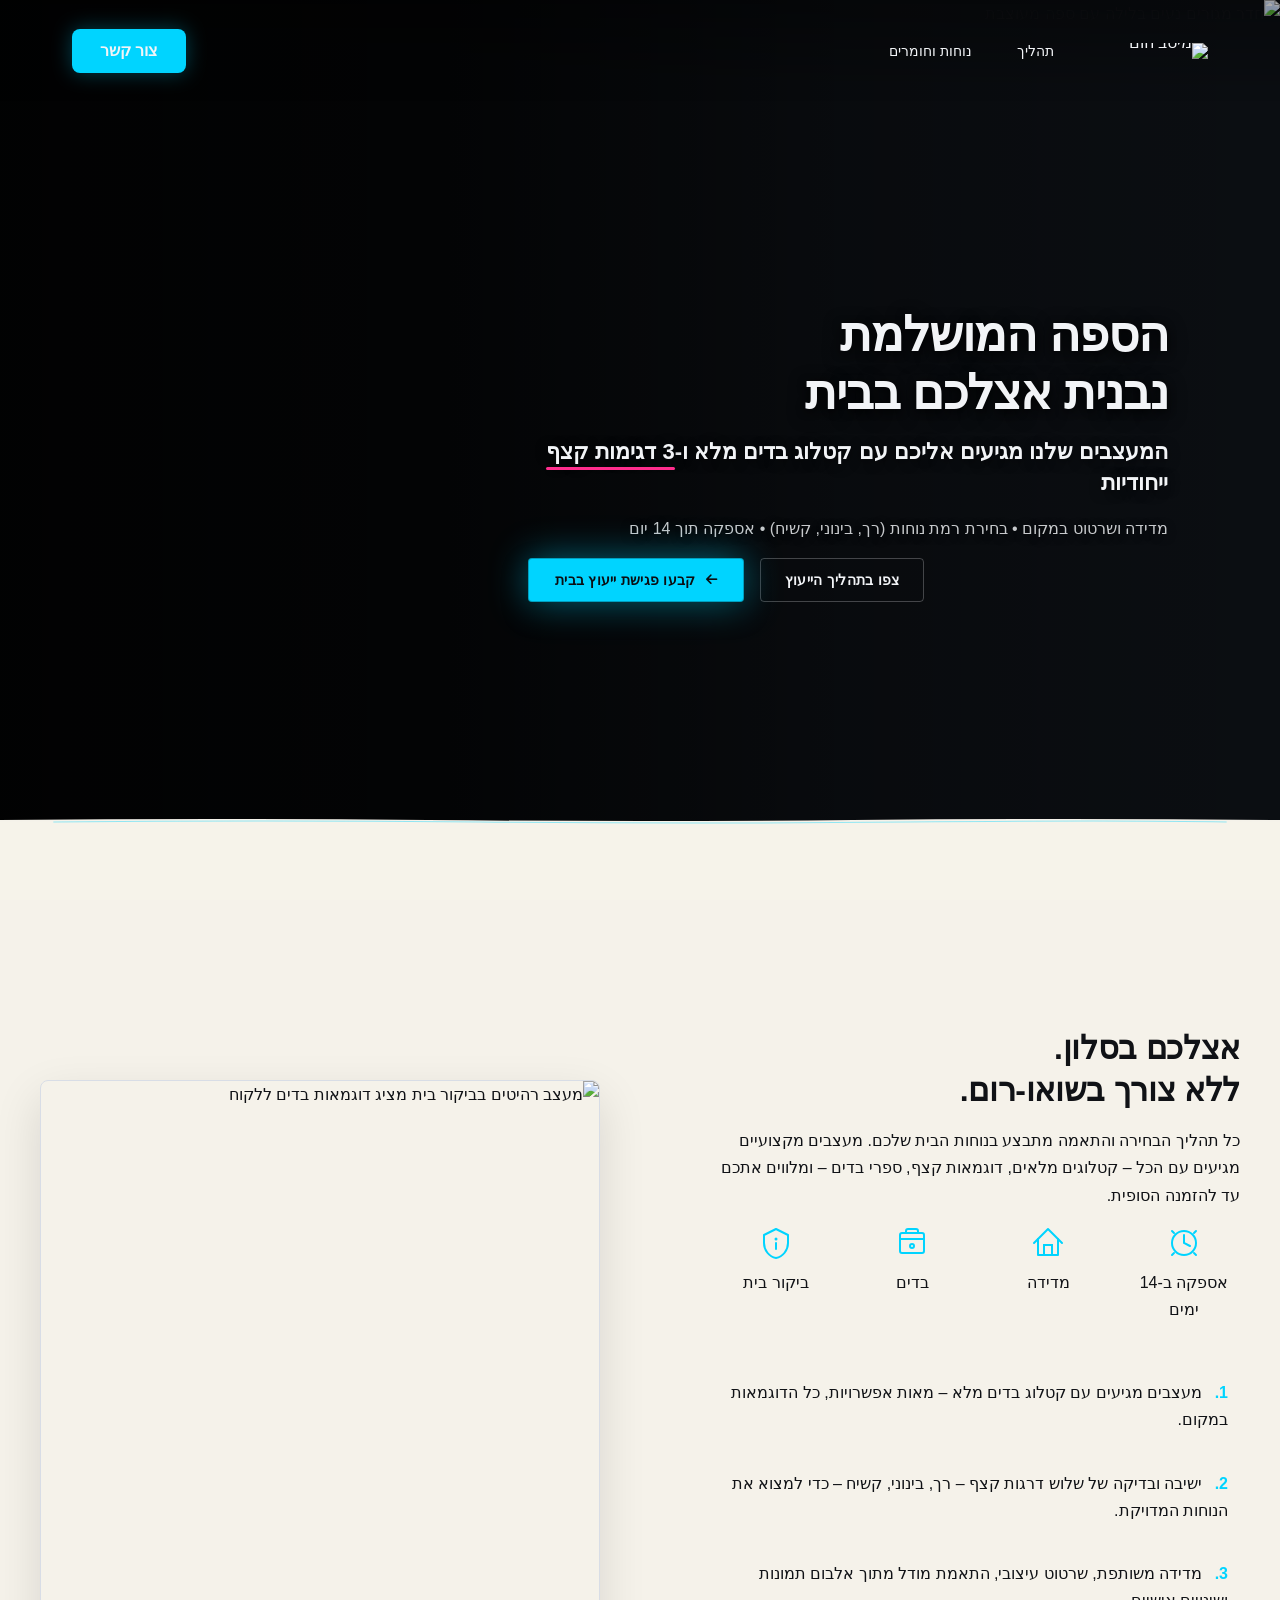
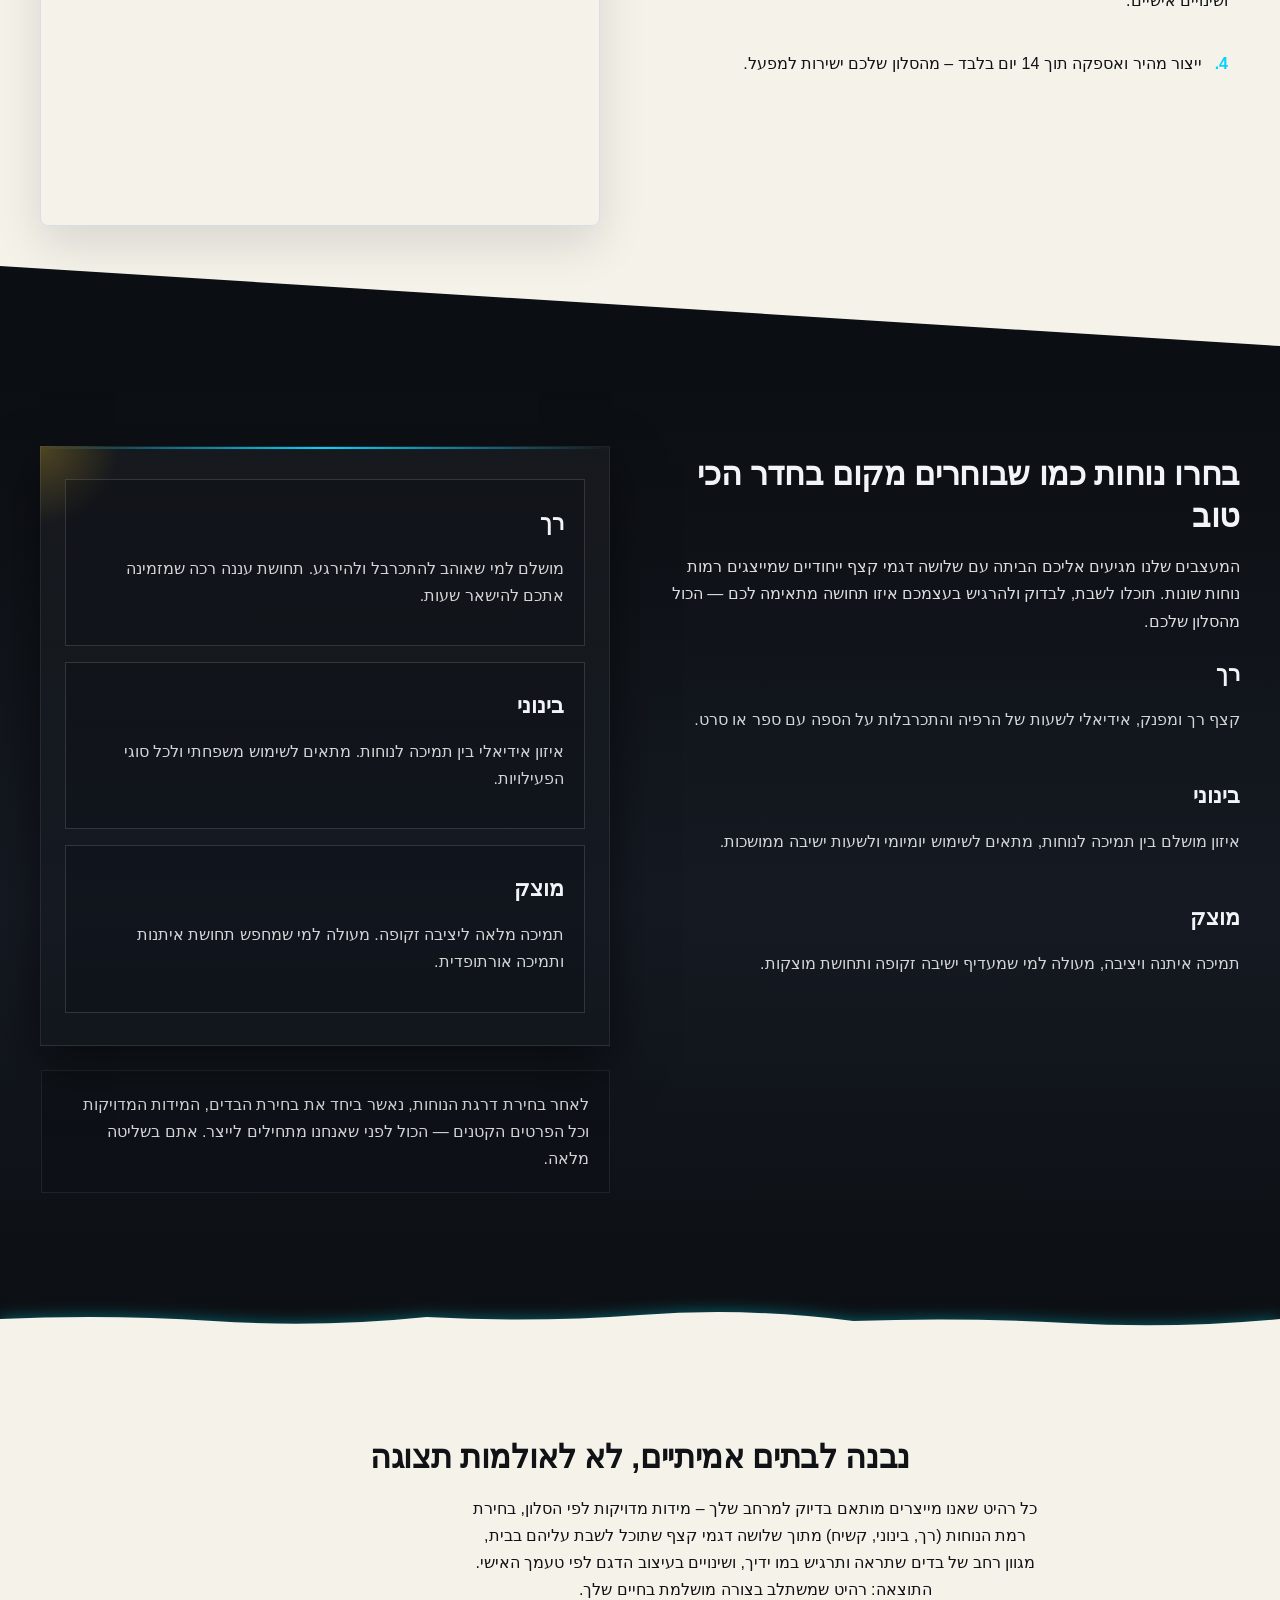
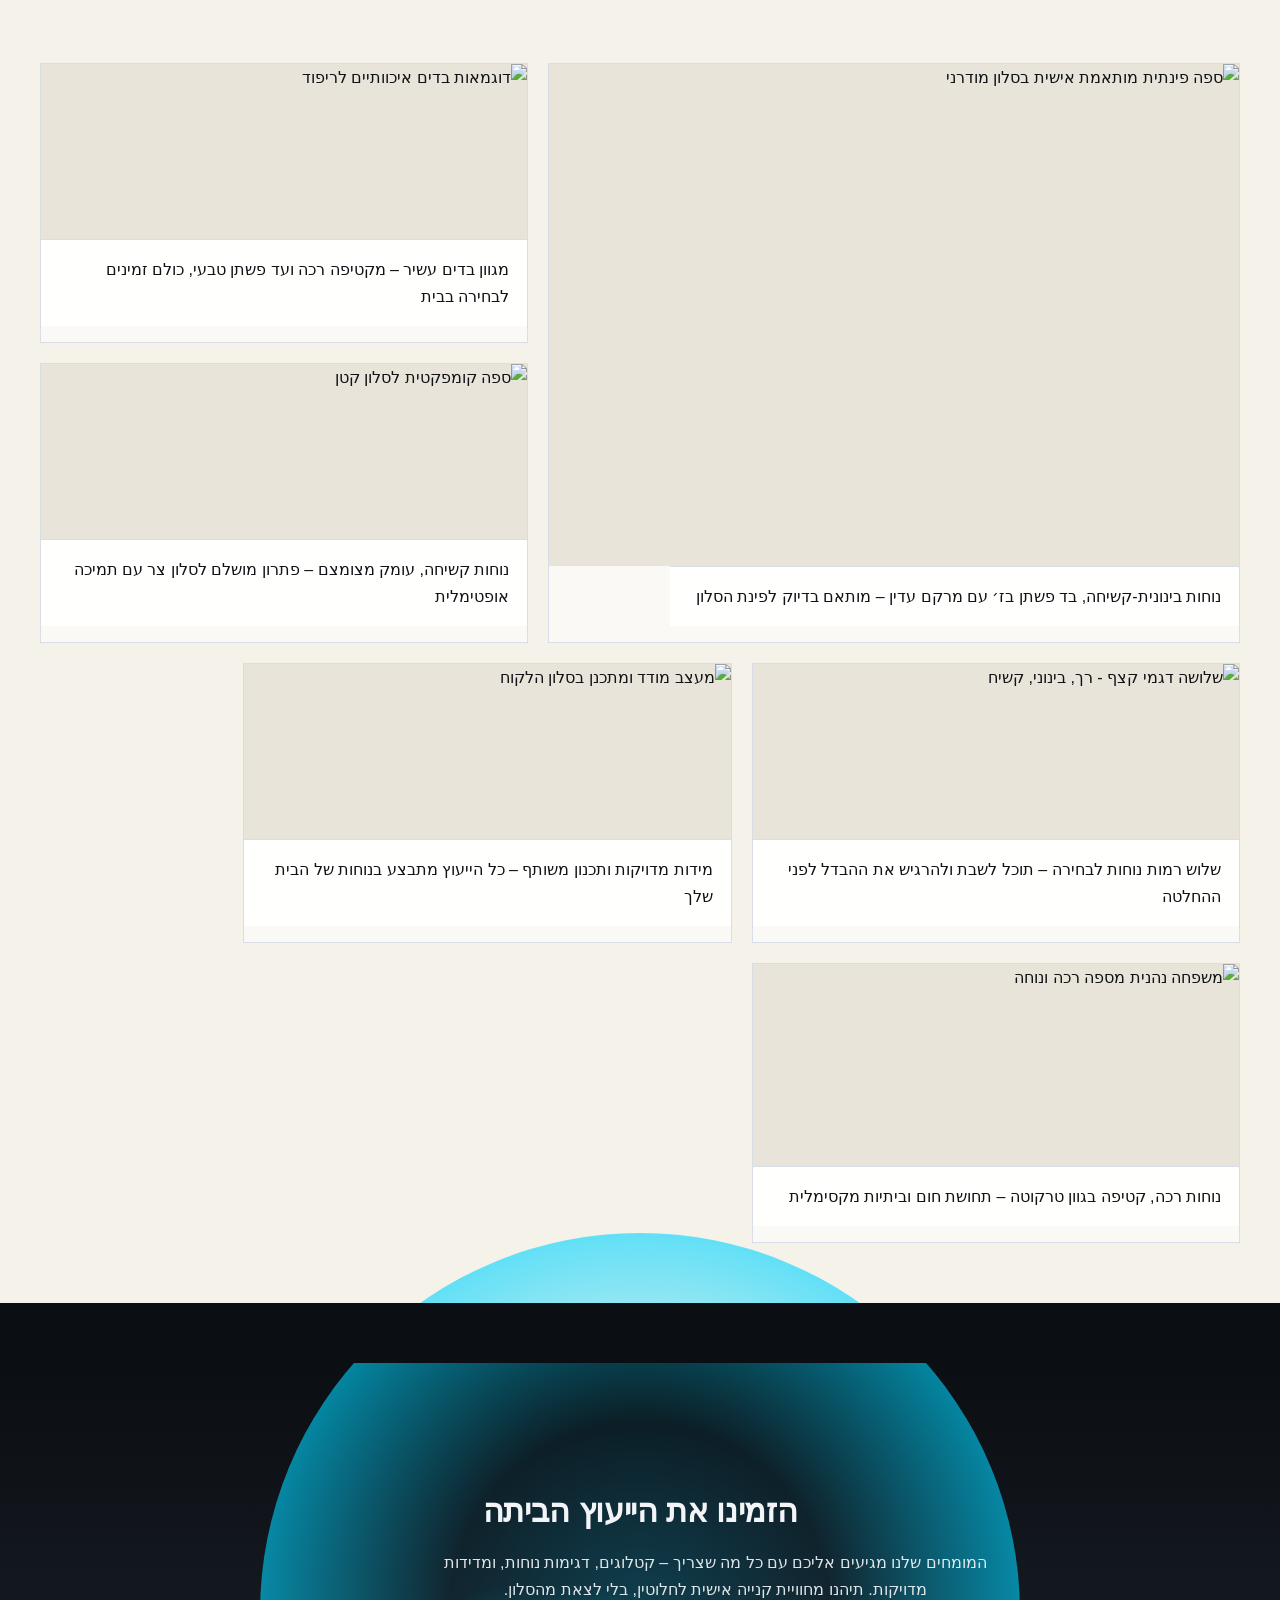
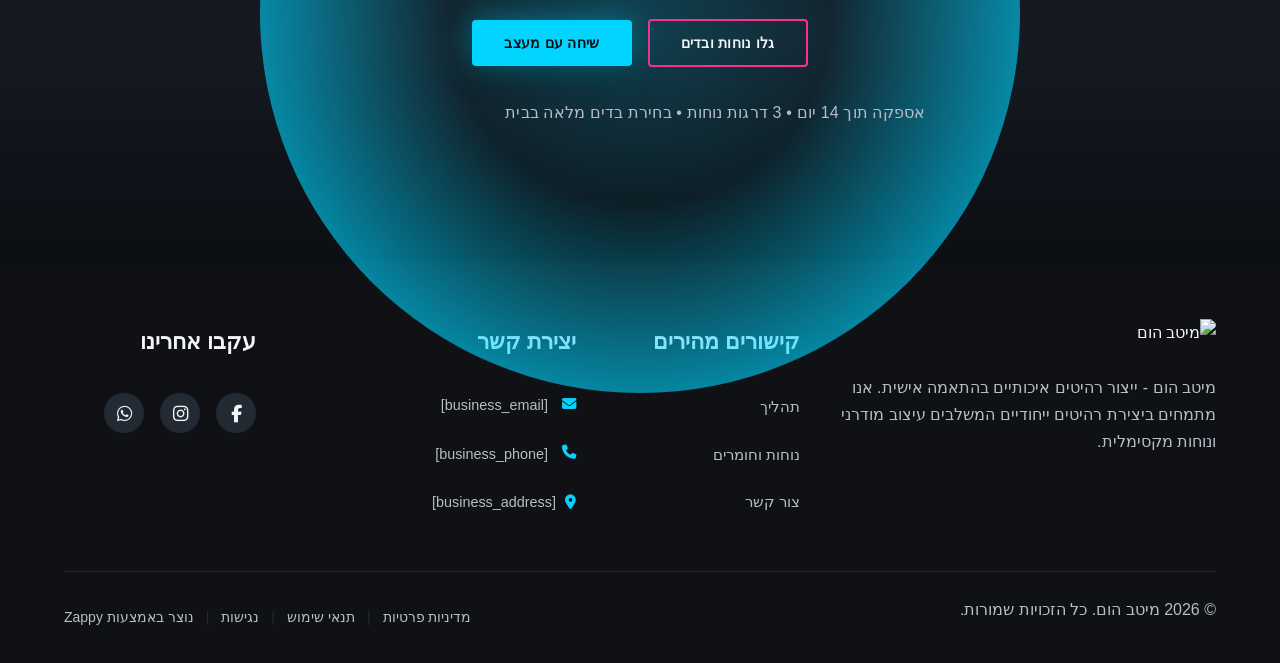
==== index.html @ 04b5a316 "Background sync: Progressive GitHub Sync" ====
<!DOCTYPE html>
<html lang="he" dir="rtl">
<head>
    <meta charset="UTF-8">
    <meta name="viewport" content="width=device-width, initial-scale=1.0">
    <meta name="robots" content="index, follow">
    <title>ייצור רהיטים בהתאמה אישית עד הבית — מיטב הום</title>
    <meta name="description" content="מעצבים מגיעים אליכם הביתה עם קטלוג בדים מלא ודגימות נוחות לבחירה. תכננו את הרהיט המושלם מהסלון שלכם ותקבלו תוך 14 יום. פשוט, נוח ומותאם אישית.">
    <meta name="keywords" content="ייצור רהיטים בהתאמה אישית, מיטב הום, רהיטים בהתאמה אישית לבית, שירות ייצור רהיטים עד הבית, מפעל רהיטים בהזמנה אישית">
    
    <!-- Favicons -->
    <link rel="icon" type="image/x-icon" href="/assets/favicon.ico">
    <link rel="icon" type="image/png" sizes="16x16" href="/assets/favicon-16x16.png">
    <link rel="icon" type="image/png" sizes="32x32" href="/assets/favicon-32x32.png">
    <link rel="icon" type="image/png" sizes="48x48" href="/assets/favicon-48x48.png">
    <link rel="icon" type="image/png" sizes="192x192" href="/assets/favicon-192x192.png">
    <link rel="icon" type="image/png" sizes="512x512" href="/assets/favicon-512x512.png">
    <link rel="apple-touch-icon" href="/assets/apple-touch-icon.png">
    <!-- Zappy Analytics -->
<script>
(function() {
  'use strict';
  
  // Configuration
  var config = {
    websiteId: '2d6be65f-c033-4d3c-aa57-63d48df19c0b',
    apiUrl: 'https://api.zappy5.com/api/analytics/track',
    sessionDuration: 30 * 60 * 1000, // 30 minutes
    visitorDuration: 30 * 24 * 60 * 60 * 1000, // 30 days
    trackPageViews: true,
    trackClicks: true,
    trackFormSubmissions: true
  };
  
  // Generate or retrieve persistent visitor ID (30 days)
  function getVisitorId() {
    var visitorKey = 'zappy_visitor_' + config.websiteId;
    var visitor = null;
    
    try {
      visitor = localStorage.getItem(visitorKey);
      if (visitor) {
        var visitorData = JSON.parse(visitor);
        var now = Date.now();
        
        // Check if visitor ID is still valid (30 days)
        if (now - visitorData.created < config.visitorDuration) {
          // Update last seen timestamp
          visitorData.lastSeen = now;
          localStorage.setItem(visitorKey, JSON.stringify(visitorData));
          return visitorData.id;
        }
      }
    } catch (e) {
      console.warn('Zappy Analytics: LocalStorage not available');
    }
    
    // Generate new visitor ID
    var newVisitorId = 'zv_' + Date.now() + '_' + Math.random().toString(36).substr(2, 9);
    
    try {
      localStorage.setItem(visitorKey, JSON.stringify({
        id: newVisitorId,
        created: Date.now(),
        lastSeen: Date.now()
      }));
    } catch (e) {
      // Continue without local storage
    }
    
    return newVisitorId;
  }
  
  // Generate or retrieve session ID (30 minutes)
  function getSessionId() {
    var sessionKey = 'zappy_session_' + config.websiteId;
    var session = null;
    
    try {
      session = sessionStorage.getItem(sessionKey);
      if (session) {
        var sessionData = JSON.parse(session);
        var now = Date.now();
        
        // Check if session is still valid
        if (now - sessionData.timestamp < config.sessionDuration) {
          // Update timestamp
          sessionData.timestamp = now;
          sessionStorage.setItem(sessionKey, JSON.stringify(sessionData));
          return sessionData.id;
        }
      }
    } catch (e) {
      console.warn('Zappy Analytics: SessionStorage not available');
    }
    
    // Generate new session ID
    var newSessionId = 'zs_' + Date.now() + '_' + Math.random().toString(36).substr(2, 9);
    
    try {
      sessionStorage.setItem(sessionKey, JSON.stringify({
        id: newSessionId,
        timestamp: Date.now()
      }));
    } catch (e) {
      // Continue without session storage
    }
    
    return newSessionId;
  }
  
  var visitorId = getVisitorId();
  var sessionId = getSessionId();
  
  // Track an event
  function trackEvent(eventType, data) {
    data = data || {};
    
    var eventData = {
      website_id: config.websiteId,
      event_type: eventType,
      page_path: window.location.pathname,
      referrer: document.referrer || 'direct',
      visitor_id: visitorId,
      session_id: sessionId,
      metadata: data
    };
    
    // Use sendBeacon if available (better for page unload events)
    if (navigator.sendBeacon) {
      var blob = new Blob([JSON.stringify(eventData)], { type: 'application/json' });
      navigator.sendBeacon(config.apiUrl, blob);
    } else {
      // Fallback to fetch
      fetch(config.apiUrl, {
        method: 'POST',
        headers: {
          'Content-Type': 'application/json'
        },
        body: JSON.stringify(eventData),
        keepalive: true
      }).catch(function(error) {
        console.warn('Zappy Analytics: Failed to track event', error);
      });
    }
  }
  
  // Track page view
  if (config.trackPageViews) {
    trackEvent('pageview', {
      title: document.title,
      url: window.location.href
    });
  }
  
  // Track clicks on important elements
  if (config.trackClicks) {
    document.addEventListener('click', function(e) {
      var target = e.target;
      
      // Track button clicks (counted as actions)
      if (target.tagName === 'BUTTON' || target.closest('button')) {
        var button = target.tagName === 'BUTTON' ? target : target.closest('button');
        trackEvent('click', {
          element: 'button',
          text: button.textContent.trim().substring(0, 100),
          id: button.id || null,
          class: button.className || null
        });
      }
      
      // Track link clicks (navigation - not counted as actions)
      else if (target.tagName === 'A' || target.closest('a')) {
        var link = target.tagName === 'A' ? target : target.closest('a');
        trackEvent('navigation', {
          element: 'link',
          text: link.textContent.trim().substring(0, 100),
          href: link.href,
          external: link.hostname !== window.location.hostname
        });
      }
    }, true);
  }
  
  // Track form submissions
  if (config.trackFormSubmissions) {
    document.addEventListener('submit', function(e) {
      var form = e.target;
      
      trackEvent('form_submit', {
        form_id: form.id || null,
        form_name: form.name || null,
        form_action: form.action || null,
        form_method: form.method || 'GET'
      });
    }, true);
  }
  
  // Track time on page (send on page unload)
  var pageLoadTime = Date.now();
  
  window.addEventListener('beforeunload', function() {
    var timeOnPage = Math.floor((Date.now() - pageLoadTime) / 1000); // in seconds
    
    trackEvent('page_unload', {
      time_on_page: timeOnPage,
      page_path: window.location.pathname
    });
  });
  
  // Expose tracking function globally for custom events
  window.zappyAnalytics = {
    track: trackEvent,
    getVisitorId: function() { return visitorId; },
    getSessionId: function() { return sessionId; }
  };
  
})();
</script>
<!-- End Zappy Analytics -->
    <meta property="og:title" content="ייצור רהיטים בהתאמה אישית עד הבית — מיטב הום">
  <meta property="og:description" content="מעצבים מגיעים אליכם הביתה עם קטלוג בדים מלא ודגימות נוחות לבחירה. תכננו את הרהיט המושלם מהסלון שלכם ותקבלו תוך 14 יום. פשוט, נוח ומותאם אישית.">
  <meta property="og:type" content="website">
  <meta property="og:locale" content="he_IL">
  
  <meta name="twitter:card" content="summary_large_image">
  <meta name="twitter:title" content="ייצור רהיטים בהתאמה אישית עד הבית — מיטב הום">
  <meta name="twitter:description" content="מעצבים מגיעים אליכם הביתה עם קטלוג בדים מלא ודגימות נוחות לבחירה. תכננו את הרהיט המושלם מהסלון שלכם ותקבלו תוך 14 יום. פשוט, נוח ומותאם אישית.">
  
  <link rel="stylesheet" href="https://cdnjs.cloudflare.com/ajax/libs/font-awesome/6.4.0/css/all.min.css">

    <!-- Favicons -->
    <link rel="icon" type="image/x-icon" href="/assets/favicon.ico">
    <link rel="icon" type="image/png" sizes="16x16" href="/assets/favicon-16x16.png">
    <link rel="icon" type="image/png" sizes="32x32" href="/assets/favicon-32x32.png">
    <link rel="icon" type="image/png" sizes="48x48" href="/assets/favicon-48x48.png">
    <link rel="icon" type="image/png" sizes="192x192" href="/assets/favicon-192x192.png">
    <link rel="icon" type="image/png" sizes="512x512" href="/assets/favicon-512x512.png">
    <link rel="apple-touch-icon" href="/assets/apple-touch-icon.png">
    <!-- Cookie Consent -->
    <link rel="stylesheet" href="https://cdn.jsdelivr.net/npm/vanilla-cookieconsent@3/dist/cookieconsent.css">
    <script src="https://cdn.jsdelivr.net/npm/vanilla-cookieconsent@3/dist/cookieconsent.umd.js"></script>
    <!-- Mickidum Accessibility Toolbar -->
    <script src="https://cdn.jsdelivr.net/gh/mickidum/acc_toolbar/acctoolbar/acctoolbar.min.js"></script>
    <link rel="stylesheet" href="/styles.css">

    <style id="zappy-dropdown-submenu-styles">
      /* ========== DESKTOP DROPDOWN SUBMENU STYLES ========== */
      /* Base styles for dropdown submenus - parent must be positioned */
      .nav-menu li:has(.sub-menu), nav li:has(.sub-menu), .navbar li:has(.sub-menu), #navMenu li:has(.sub-menu) { position: relative; }
      /* Submenu base - hidden by default */
      .nav-menu .sub-menu, nav .sub-menu, .navbar .sub-menu, #navMenu .sub-menu { display: block !important; position: absolute !important; top: 100%; left: 0; min-width: 220px; background: white; border-radius: 8px; box-shadow: 0 8px 25px rgba(0,0,0,0.15); padding: 8px 0; opacity: 0; visibility: hidden; transform: translateY(10px); transition: all 0.3s ease; z-index: 1000; list-style: none; pointer-events: none; }
      /* CRITICAL: Desktop hover styles to show dropdown */
      .nav-menu li:hover > .sub-menu, nav li:hover > .sub-menu, .navbar li:hover > .sub-menu, #navMenu li:hover > .sub-menu { opacity: 1 !important; visibility: visible !important; transform: translateY(0) !important; pointer-events: auto !important; }
      /* Submenu item styling */
      .sub-menu li { list-style: none; margin: 0; padding: 0; }
      .sub-menu a { display: block !important; padding: 10px 16px !important; color: var(--text-dark, #333) !important; font-weight: 500; text-decoration: none; white-space: nowrap; transition: background-color 0.2s; }
      .sub-menu a:hover { background-color: #f5f5f5; }
      /* RTL (Hebrew/Arabic) dropdown positioning */
      [dir="rtl"] .nav-menu .sub-menu, [dir="rtl"] nav .sub-menu, [dir="rtl"] .navbar .sub-menu, html[lang="he"] .nav-menu .sub-menu, html[lang="he"] nav .sub-menu, html[lang="he"] .navbar .sub-menu, html[lang="ar"] .nav-menu .sub-menu, html[lang="ar"] nav .sub-menu, html[lang="ar"] .navbar .sub-menu { left: auto !important; right: 0 !important; }
      /* Hide empty dropdown menus */
      .sub-menu:empty, .sub-menu:not(:has(li:not(.zappy-hidden-menu-item))), .sub-menu:not(:has(li)) { display: none !important; opacity: 0 !important; visibility: hidden !important; pointer-events: none !important; }
      /* Desktop: show submenu on Menu Group hover */
      li:has(.menu-group-title):hover > .sub-menu { opacity: 1 !important; visibility: visible !important; transform: translateY(0) !important; pointer-events: auto !important; }
      /* Menu Group title styling */
      .nav-menu > li > .menu-group-title, #navMenu > li > .menu-group-title { display: inline-block; padding: 0.5rem 1rem; cursor: default; user-select: none; }
      
      /* ========== MOBILE SUBMENU STYLES ========== */
      @media (max-width: 768px) {
        .nav-menu .sub-menu, nav .sub-menu, .navbar .sub-menu, #navMenu .sub-menu { position: static !important; transform: none !important; box-shadow: none !important; background: transparent !important; max-height: 0; overflow: hidden; opacity: 0; visibility: hidden; transition: max-height 0.3s ease, opacity 0.3s ease; padding: 0 !important; border-radius: 0 !important; }
        .sub-menu.mobile-expanded { max-height: 500px !important; opacity: 1 !important; visibility: visible !important; padding: 8px 0 8px 16px !important; }
        [dir="rtl"] .sub-menu.mobile-expanded, html[lang="he"] .sub-menu.mobile-expanded { padding: 8px 16px 8px 0 !important; }
        /* Disable hover behavior on mobile */
        .nav-menu li:hover > .sub-menu, nav li:hover > .sub-menu, .navbar li:hover > .sub-menu, #navMenu li:hover > .sub-menu { opacity: 0; visibility: hidden; pointer-events: none; }
        .nav-menu li > .sub-menu.mobile-expanded, nav li > .sub-menu.mobile-expanded, .navbar li > .sub-menu.mobile-expanded, #navMenu li > .sub-menu.mobile-expanded { opacity: 1 !important; visibility: visible !important; pointer-events: auto !important; }
        .nav-menu li:has(.sub-menu), nav li:has(.sub-menu), .navbar li:has(.sub-menu), #navMenu li:has(.sub-menu) { display: flex !important; flex-wrap: wrap !important; align-items: center !important; position: relative !important; min-height: 44px !important; }
        .nav-menu li:has(.sub-menu) > a, nav li:has(.sub-menu) > a, .navbar li:has(.sub-menu) > a, #navMenu li:has(.sub-menu) > a { flex: 1 !important; min-width: 0 !important; }
        .nav-menu li:has(.sub-menu) > .menu-group-title, nav li:has(.sub-menu) > .menu-group-title, .navbar li:has(.sub-menu) > .menu-group-title, #navMenu li:has(.sub-menu) > .menu-group-title { flex: 1 !important; min-width: 0 !important; padding: 0 !important; line-height: inherit !important; }
        .nav-menu li:has(.sub-menu) > .sub-menu, nav li:has(.sub-menu) > .sub-menu, .navbar li:has(.sub-menu) > .sub-menu, #navMenu li:has(.sub-menu) > .sub-menu { flex-basis: 100% !important; width: 100% !important; }
        .nav-menu li:has(.sub-menu) > a [class*="chevron"], .nav-menu li:has(.sub-menu) > a [class*="arrow"], .nav-menu li:has(.sub-menu) > a .fa-chevron-down, .nav-menu li:has(.sub-menu) > a .fa-angle-down, nav li:has(.sub-menu) > a [class*="chevron"], nav li:has(.sub-menu) > a [class*="arrow"], #navMenu li:has(.sub-menu) > a [class*="chevron"], #navMenu li:has(.sub-menu) > a [class*="arrow"] { display: none !important; visibility: hidden !important; }
        .mobile-submenu-toggle { display: flex !important; align-items: center !important; justify-content: center !important; width: 44px !important; height: auto !important; background: transparent !important; border: none !important; cursor: pointer !important; color: var(--text-light) !important; position: static !important; flex-shrink: 0 !important; align-self: stretch !important; z-index: 2 !important; padding: 0 !important; margin: 0 !important; }
        .mobile-submenu-toggle::after { content: '' !important; width: 0 !important; height: 0 !important; border-left: 6px solid transparent !important; border-right: 6px solid transparent !important; border-top: 7px solid currentColor !important; transition: transform 0.3s ease !important; }
        .mobile-submenu-toggle.expanded::after { transform: rotate(180deg) !important; }
        .sub-menu a { padding: 10px 0 !important; display: block !important; color: var(--text-light) !important; }
        .navbar .sub-menu li a, nav.navbar .sub-menu li a, .zappy-products-dropdown .sub-menu a { color: var(--text-light) !important; }
      }
      @media (min-width: 769px) { .mobile-submenu-toggle { display: none !important; } }
    </style>

    <style id="mobile-lang-menu-deployed-css">
    @media (max-width: 768px) {
      .lang-switcher,
      .nav-cta-container .lang-switcher,
      .nav-container .lang-switcher,
      .navbar .lang-switcher,
      .navbar .nav-cta-container .lang-switcher,
      .nav-icons-left .lang-switcher,
      .nav-ecommerce-icons .lang-switcher { display: none !important; }
      .mobile-lang-menu { width: 100%; border-top: 1px solid rgba(128,128,128,0.2); padding: 8px 0 0 0; margin-top: 8px; }
      .mobile-lang-toggle { display: flex !important; align-items: center; justify-content: space-between; width: 100%; padding: 12px 16px; background: none; border: none; cursor: pointer; font-size: 15px; color: inherit; font-family: inherit; }
      .mobile-lang-toggle::after { content: ''; display: inline-block; width: 8px; height: 8px; border-right: 2px solid currentColor; border-bottom: 2px solid currentColor; transform: rotate(45deg); transition: transform 0.3s ease; margin-left: 8px; }
      .mobile-lang-toggle.expanded::after { transform: rotate(-135deg); }
      .mobile-lang-options { max-height: 0; overflow: hidden; transition: max-height 0.3s ease; }
      .mobile-lang-options.expanded { max-height: 300px; }
      .mobile-lang-option { display: flex !important; align-items: center; gap: 10px; padding: 10px 24px; text-decoration: none; color: inherit; font-size: 14px; font-family: inherit; }
      .mobile-lang-option:hover { background: rgba(128,128,128,0.1); }
      .mobile-lang-option.active { font-weight: 600; opacity: 0.7; pointer-events: none; }
      .mobile-lang-option img { width: 20px; height: 20px; border-radius: 50%; }
    }
    @media (min-width: 769px) {
      .mobile-lang-menu { display: none !important; }
    }
    </style>

    <style id="zappy-widget-visibility">
      #mic-access-tool-general-button, .mic-access-tool-general-button,
      #mic-init-access-tool .mic-access-tool-general-button, #mic-init-access-tool #mic-access-tool-general-button,
      ._access-icon, #mic-access-tool-box, .mic-access-tool-box,
      #mic-init-access-tool #mic-access-tool-box, div[id*="mic-access-tool-box"], ._access-menu {
        display: none !important; visibility: hidden !important; opacity: 0 !important; pointer-events: none !important;
      }
    </style>
</head>
<body>

  <nav class="navbar" dir="rtl">
  <button class="mobile-toggle" id="mobileToggle" aria-label="Menu">
    <svg class="hamburger-icon" width="24" height="24" viewbox="0 0 24 24" fill="none">
      <path d="M3 12h18M3 6h18M3 18h18" stroke="currentColor" stroke-width="2" stroke-linecap="round"></path>
    </svg>
    <svg class="close-icon" width="24" height="24" viewbox="0 0 24 24" fill="none" style="display: none;">
      <path d="M18 6L6 18M6 6l12 12" stroke="currentColor" stroke-width="2" stroke-linecap="round"></path>
    </svg>
  </button>
  
  <button class="phone-header-btn" aria-label="Call">
    <svg width="20" height="20" viewbox="0 0 24 24" fill="currentColor">
      <path d="M22 16.92v3a2 2 0 0 1-2.18 2 19.79 19.79 0 0 1-8.63-3.07 19.5 19.5 0 0 1-6-6 19.79 19.79 0 0 1-3.07-8.67A2 2 0 0 1 4.11 2h3a2 2 0 0 1 2 1.72 12.84 12.84 0 0 0 .7 2.81 2 2 0 0 1-.45 2.11L8.09 9.91a16 16 0 0 0 6 6l1.27-1.27a2 2 0 0 1 2.11-.45 12.84 12.84 0 0 0 2.81.7A2 2 0 0 1 22 16.92z"></path>
    </svg>
  </button>
  
  <div class="nav-container">
    <div class="nav-right-group"><div class="nav-brand">
      <a href="/" class="logo-link">
        <img src="/assets/logo.webp" alt="מיטב הום" class="logo">
      </a>
    </div><ul class="nav-menu" id="navMenu"><li><a href="/process">תהליך</a></li><li><a href="/materials">נוחות וחומרים</a></li></ul></div>
    
    
    
    <div class="nav-cta-container">
      <a href="/contact" class="nav-cta-btn">צור קשר</a>
    </div>
  </div>
</nav>
<script>

// Navbar Mobile Menu Toggle and Contrast Fix
(function() {
  // Use 'load' event instead of 'DOMContentLoaded' to ensure we run AFTER all other scripts
  window.addEventListener('load', function() {
    
    // FIX MOBILE BUTTON CONTRAST
    // Detect navbar background color and apply contrasting color to mobile buttons
    const navbar = document.querySelector('.navbar, nav, header');
    if (!navbar) {
      console.log('[Navbar] Navbar element not found');
      return;
    }
    
    // DECLARE VARIABLES EARLY to avoid Temporal Dead Zone errors
    // These are used in multiple places below
    let mobileToggle = document.getElementById('mobileToggle') ||
                       document.querySelector('.mobile-toggle') ||
                       document.querySelector('.hamburger') ||
                       document.querySelector('.hamburger-menu') ||
                       document.querySelector('.menu-toggle') ||
                       document.querySelector('.burger-menu') ||
                       document.querySelector('[aria-label="Menu"]') ||
                       document.querySelector('[aria-label="תפריט"]');
    
    const phoneBtn = document.querySelector('.phone-header-btn');
    
    const computedStyle = window.getComputedStyle(navbar);
    let bgColor = computedStyle.backgroundColor;
    
    console.log('[Navbar] Initial navbar background:', bgColor);
    
    // Check if background is transparent or rgba with 0 alpha
    const isTransparent = bgColor === 'transparent' || 
                         bgColor === 'rgba(0, 0, 0, 0)' ||
                         (bgColor.startsWith('rgba') && bgColor.includes(', 0)'));
    
    if (isTransparent) {
      // Check for background-image or gradient
      const bgImage = computedStyle.backgroundImage;
      if (bgImage && bgImage !== 'none') {
        console.log('[Navbar] Navbar has background image/gradient, using dark text');
        bgColor = 'rgb(240, 240, 240)'; // Assume light background
      } else {
        // Transparent navbar - check body background
        const bodyBg = window.getComputedStyle(document.body).backgroundColor;
        console.log('[Navbar] Navbar transparent, using body background:', bodyBg);
        bgColor = bodyBg;
      }
    }
    
    // Calculate luminance to determine if background is light or dark
    const rgb = bgColor.match(/\d+/g);
    if (rgb && rgb.length >= 3) {
      const r = parseInt(rgb[0]);
      const g = parseInt(rgb[1]);
      const b = parseInt(rgb[2]);
      const luminance = (0.299 * r + 0.587 * g + 0.114 * b) / 255;
      
      // Mobile button colors are set by Claude's AI-generated CSS (same as .nav-menu a)
      // No dynamic color overrides needed - colors come from the generated navbar CSS
      console.log('[Navbar] Mobile button colors preserved from Claude CSS (luminance:', luminance.toFixed(2) + ')');
      
      // FIX ICON SIZES - Ensure SVGs are properly sized and visible
      // INJECT CRITICAL CSS TO OVERRIDE ANY CONFLICTING RULES
      const criticalCSS = document.createElement('style');
      criticalCSS.id = 'zappy-mobile-nav-fix';
      const htmlLang = document.documentElement.lang || 'en';
      const htmlDir = document.documentElement.dir || 'ltr';
      // Check both dir attribute AND lang for RTL detection
      // dir="rtl" is the most reliable indicator
      const isRTL = htmlDir === 'rtl' || htmlLang === 'he' || htmlLang === 'ar';
      
      criticalCSS.textContent = `
        /* Hide mobile buttons on desktop, show only on mobile */
        @media (min-width: 769px) {
          .mobile-toggle,
          .phone-header-btn {
            display: none !important;
          }
        }
        
        /* Show and position mobile buttons correctly on mobile */
        @media (max-width: 768px) {
          .mobile-toggle,
          .phone-header-btn {
            position: absolute !important;
            top: 50% !important;
            transform: translateY(-50%) !important;
            z-index: 1001 !important;
            display: flex !important;
            align-items: center !important;
            justify-content: center !important;
            width: 36px !important;
            height: 36px !important;
            border-radius: 50% !important;
            border: none !important;
            cursor: pointer !important;
            padding: 6px !important;
            background: none !important;
            color: var(--nav-text, var(--text-light)) !important;
          }
          
          /* LTR positioning (default): hamburger LEFT, phone RIGHT */
          html:not([dir="rtl"]):not([lang="he"]):not([lang="ar"]) .mobile-toggle,
          html[dir="ltr"] .mobile-toggle {
            left: 12px !important;
            right: auto !important;
          }
          html:not([dir="rtl"]):not([lang="he"]):not([lang="ar"]) .phone-header-btn,
          html[dir="ltr"] .phone-header-btn {
            right: 12px !important;
            left: auto !important;
          }
          
          /* RTL positioning: hamburger RIGHT, phone LEFT */
          html[dir="rtl"] .mobile-toggle,
          html[lang="he"] .mobile-toggle,
          html[lang="ar"] .mobile-toggle {
            right: 12px !important;
            left: auto !important;
          }
          html[dir="rtl"] .phone-header-btn,
          html[lang="he"] .phone-header-btn,
          html[lang="ar"] .phone-header-btn {
            left: 12px !important;
            right: auto !important;
          }
          
          /* CRITICAL: Ensure nav-container has min-height on mobile */
          /* All children are positioned absolutely/fixed on mobile, so height:auto collapses to 0 */
          .nav-container {
            min-height: 70px !important;
            position: relative !important;
          }
          
          /* Ensure SVG icons are properly sized and inherit color */
          .mobile-toggle svg,
          .phone-header-btn svg {
            width: 24px !important;
            height: 24px !important;
            /* Don't force display - let JavaScript control hamburger/close toggle */
          }
          
          /* Reset nav-cta-container on mobile - remove desktop box-shadow/padding */
          /* that creates a visible ghost box when CTA button is hidden */
          .nav-cta-container {
            box-shadow: none !important;
            padding: 0 !important;
          }
          
          /* Hide nav-cta-container entirely on mobile when there's no lang-switcher */
          /* (only the CTA button is inside, and it's hidden on mobile) */
          .nav-cta-container:not(:has(.lang-switcher)) {
            display: none !important;
          }
          
          /* CRITICAL: Prevent hero image fade gradient from bleeding over headline text */
          /* The .image-fade-gradient has bottom: -30px (extends below parent) */
          /* On mobile stacked layout, this overlaps the h1 text below the image */
          .hero-image-column {
            overflow: hidden !important;
          }
          .image-fade-gradient {
            bottom: 0 !important;
          }
          
          /* Hide desktop language switcher on mobile - hamburger menu handles it */
          /* High specificity to override stored CSS */
          .lang-switcher,
          .nav-cta-container .lang-switcher,
          .nav-container .lang-switcher,
          .navbar .lang-switcher,
          .navbar .nav-cta-container .lang-switcher {
            display: none !important;
          }
        }
      `;
      
      // Remove existing fix if present and inject new one
      const existing = document.getElementById('zappy-mobile-nav-fix');
      if (existing) existing.remove();
      document.head.appendChild(criticalCSS);
      
      console.log('[Navbar] Critical CSS injected for mobile nav positioning');
      
      // ONLY apply inline positioning styles on mobile viewport
      // On desktop, the CSS handles hiding these buttons with display: none
      // Inline styles were breaking desktop layout by overriding CSS
      const isMobileViewport = window.innerWidth <= 768;
      
      if (mobileToggle) {
        // Icon sizing applies to all viewports for consistency
        const hamburgerIcon = mobileToggle.querySelector('.hamburger-icon');
        const closeIcon = mobileToggle.querySelector('.close-icon');
        
        if (hamburgerIcon) {
          hamburgerIcon.style.setProperty('width', '24px', 'important');
          hamburgerIcon.style.setProperty('height', '24px', 'important');
          hamburgerIcon.style.setProperty('display', 'block', 'important'); // Show hamburger by default
        }
        if (closeIcon) {
          closeIcon.style.setProperty('width', '24px', 'important');
          closeIcon.style.setProperty('height', '24px', 'important');
          closeIcon.style.setProperty('display', 'none', 'important'); // Hide close icon by default
        }
        
        // ONLY set positioning inline styles on mobile
        if (isMobileViewport) {
          mobileToggle.style.setProperty('position', 'absolute', 'important');
          mobileToggle.style.setProperty('top', '50%', 'important');
          mobileToggle.style.setProperty('transform', 'translateY(-50%)', 'important');
          mobileToggle.style.setProperty('z-index', '1001', 'important');
          
          // Clear any inline left/right so CSS can take over based on html[dir]
          mobileToggle.style.removeProperty('left');
          mobileToggle.style.removeProperty('right');
          
          console.log('[Navbar] Mobile toggle positioning applied (mobile viewport)');
        } else {
          // On desktop, clear any positioning styles to let CSS handle it
          mobileToggle.style.removeProperty('position');
          mobileToggle.style.removeProperty('top');
          mobileToggle.style.removeProperty('transform');
          mobileToggle.style.removeProperty('z-index');
          mobileToggle.style.removeProperty('left');
          mobileToggle.style.removeProperty('right');
          console.log('[Navbar] Desktop viewport - cleared mobile toggle inline positioning');
        }
      }
      
      if (phoneBtn) {
        // Icon sizing applies to all viewports
        const phoneIcon = phoneBtn.querySelector('svg');
        if (phoneIcon) {
          phoneIcon.style.width = '24px';
          phoneIcon.style.height = '24px';
          phoneIcon.setAttribute('width', '24');
          phoneIcon.setAttribute('height', '24');
        }
        
        // ONLY set positioning inline styles on mobile
        if (isMobileViewport) {
          phoneBtn.style.setProperty('position', 'absolute', 'important');
          phoneBtn.style.setProperty('top', '50%', 'important');
          phoneBtn.style.setProperty('transform', 'translateY(-50%)', 'important');
          phoneBtn.style.setProperty('z-index', '1001', 'important');
          
          // Clear any inline left/right so CSS can take over based on html[dir]
          phoneBtn.style.removeProperty('left');
          phoneBtn.style.removeProperty('right');
          
          console.log('[Navbar] Phone button positioning applied (mobile viewport)');
        } else {
          // On desktop, clear any positioning styles to let CSS handle it
          phoneBtn.style.removeProperty('position');
          phoneBtn.style.removeProperty('top');
          phoneBtn.style.removeProperty('transform');
          phoneBtn.style.removeProperty('z-index');
          phoneBtn.style.removeProperty('left');
          phoneBtn.style.removeProperty('right');
          console.log('[Navbar] Desktop viewport - cleared phone button inline positioning');
        }
      }
    } else {
      console.log('[Navbar] Could not parse background color:', bgColor);
    }
    
    // MOBILE MENU TOGGLE
    // Re-query in case DOM changed (mobileToggle already declared at top of function)
    mobileToggle = document.getElementById('mobileToggle') ||
                   document.querySelector('.mobile-toggle') ||
                   document.querySelector('.hamburger') ||
                   document.querySelector('.hamburger-menu') ||
                   document.querySelector('.menu-toggle') ||
                   document.querySelector('.burger-menu') ||
                   document.querySelector('[aria-label="Menu"]') ||
                   document.querySelector('[aria-label="תפריט"]');
    
    // EXPANDED SEARCH: Find nav menu by ID or class
    const navMenu = document.getElementById('navMenu') ||
                  document.querySelector('.nav-menu') ||
                  document.querySelector('.nav-links') ||
                  document.querySelector('nav ul:not(.submenu)');
    
    if (!mobileToggle || !navMenu) {
      console.log('[Navbar] Mobile toggle or menu not found:', { toggle: !!mobileToggle, menu: !!navMenu });
      return;
    }
    
    // Ensure navMenu has ID for CSS targeting
    if (!navMenu.id) {
      navMenu.id = 'navMenu';
    }
    
    console.log('[Navbar] Initializing mobile menu...');
    
    // Remove any existing event listeners by cloning the button
    const newToggle = mobileToggle.cloneNode(true);
    mobileToggle.parentNode.replaceChild(newToggle, mobileToggle);
    
    // Toggle menu on button click - use newToggle now
    newToggle.addEventListener('click', function(e) {
      e.preventDefault();
      e.stopPropagation();
      
      const hamburgerIcon = this.querySelector('.hamburger-icon');
      const closeIcon = this.querySelector('.close-icon');
      const isActive = navMenu.classList.contains('active');
      
      if (isActive) {
        // Close menu
        navMenu.classList.remove('active');
        if (hamburgerIcon) hamburgerIcon.style.setProperty('display', 'block', 'important');
        if (closeIcon) closeIcon.style.setProperty('display', 'none', 'important');
        document.body.style.overflow = '';
        console.log('[Navbar] Menu closed');
      } else {
        // Open menu
        navMenu.classList.add('active');
        if (hamburgerIcon) hamburgerIcon.style.setProperty('display', 'none', 'important');
        if (closeIcon) closeIcon.style.setProperty('display', 'block', 'important');
        document.body.style.overflow = 'hidden';
        console.log('[Navbar] Menu opened');
      }
    });
    
    // Close menu when clicking nav links (but NOT dropdown toggles)
    const navLinks = navMenu.querySelectorAll('a');
    navLinks.forEach(function(link) {
      link.addEventListener('click', function() {
        // Don't close if it's a dropdown child (unless it's a real navigation link)
        if (this.getAttribute('href') === '#') return;
        
        const hamburgerIcon = newToggle.querySelector('.hamburger-icon');
        const closeIcon = newToggle.querySelector('.close-icon');
        
        navMenu.classList.remove('active');
        if (hamburgerIcon) hamburgerIcon.style.setProperty('display', 'block', 'important');
        if (closeIcon) closeIcon.style.setProperty('display', 'none', 'important');
        document.body.style.overflow = '';
        console.log('[Navbar] Menu closed (link clicked)');
      });
    });
    
    // DROPDOWN MENU TOGGLE (for mobile and touch devices)
    var dropdownToggles = navMenu.querySelectorAll('.dropdown-toggle');
    dropdownToggles.forEach(function(toggle) {
      toggle.addEventListener('click', function(e) {
        e.preventDefault();
        e.stopPropagation();
        var parent = this.closest('.nav-dropdown');
        if (!parent) return;
        
        // Close other open dropdowns at the same level
        var siblings = parent.parentNode.querySelectorAll('.nav-dropdown.open');
        siblings.forEach(function(sib) {
          if (sib !== parent) sib.classList.remove('open');
        });
        
        parent.classList.toggle('open');
        console.log('[Navbar] Dropdown toggled:', parent.classList.contains('open') ? 'open' : 'closed');
      });
    });
    
    // Close dropdowns when clicking outside
    document.addEventListener('click', function(e) {
      if (!e.target.closest('.nav-dropdown')) {
        var openDropdowns = document.querySelectorAll('.nav-dropdown.open');
        openDropdowns.forEach(function(dd) { dd.classList.remove('open'); });
      }
    });
    
    console.log('[Navbar] Dropdown handlers initialized for ' + dropdownToggles.length + ' dropdowns');
    
    // Phone button functionality (phoneBtn already declared at top of function)
    if (phoneBtn) {
      phoneBtn.addEventListener('click', function() {
        // Get phone number from placeholder in page or use default
        const phoneLinks = document.querySelectorAll('a[href^="tel:"]');
        const phoneNumber = phoneLinks.length > 0 
          ? phoneLinks[0].getAttribute('href').replace('tel:', '')
          : '[business_phone]';
        
        window.location.href = 'tel:' + phoneNumber;
        console.log('[Navbar] Phone button clicked');
      });
    }
    
    console.log('[Navbar] Mobile menu initialized successfully');
    
    // === WHATSAPP BUTTON VISIBILITY FIX ===
    // Ensure WhatsApp floating button is hidden on desktop and visible on mobile
    // IMPORTANT: Only target the floating button by its class, NOT generic wa.me links
    const handleWhatsAppVisibility = function() {
      const whatsappBtn = document.querySelector('.whatsapp-float');
      if (whatsappBtn) {
        const isDesktop = window.innerWidth >= 769;
        if (isDesktop) {
          whatsappBtn.style.setProperty('display', 'none', 'important');
          whatsappBtn.style.setProperty('visibility', 'hidden', 'important');
          whatsappBtn.style.setProperty('opacity', '0', 'important');
          whatsappBtn.style.setProperty('pointer-events', 'none', 'important');
          console.log('[WhatsApp] Button hidden on desktop');
        } else {
          whatsappBtn.style.removeProperty('display');
          whatsappBtn.style.removeProperty('visibility');
          whatsappBtn.style.removeProperty('opacity');
          whatsappBtn.style.removeProperty('pointer-events');
          console.log('[WhatsApp] Button visible on mobile');
        }
      }
    };
    
    // Run on load
    handleWhatsAppVisibility();
    
    // Run on resize with debouncing
    let resizeTimer;
    window.addEventListener('resize', function() {
      clearTimeout(resizeTimer);
      resizeTimer = setTimeout(handleWhatsAppVisibility, 100);
    });
  });
})();

</script>
  
  <main>
    <section class="index-hero-section" data-layout-spec="בית-hero" data-hero-type="fullscreen-scrim">
  <!-- Background Image -->
  <img data-hero-bg="true" data-placeholder="index-hero-bg" data-context="A real, warm living room at night with soft ambient lighting. Show a comfortable sofa in the foreground with plush cushions, a coffee table with a warm lamp, and a cozy residential interior. The scene should feel inviting and lived-in, with natural home textures like wood, fabric, and warm lighting. Shot from a slightly elevated angle to show depth. The lighting should be warm and golden, creating a cinematic nighttime atmosphere. No people visible, focus on the furniture and ambiance. High-end residential photography style." data-preserve-bg="0" class="index-hero-bg" width="1920" height="1080" src="/assets/site-index-hero-bg.webp" alt="חדר מגורים נעים בלילה עם ספה מעוצבת">
  
  <!-- Scrim Overlay -->
  <div class="index-hero-scrim" aria-hidden="true"></div>
  
  <!-- Content Overlay Group -->
  <div class="index-hero-overlay">
    <div class="index-hero-content">
      <h1 class="index-hero-headline">
        הספה המושלמת<br>
        נבנית אצלכם בבית
      </h1>
      
      <h3 class="index-hero-subtitle">
        המעצבים שלנו מגיעים אליכם עם קטלוג בדים מלא ו-<span class="index-hero-accent">3 דגימות קצף</span> ייחודיות
      </h3>
      
      <p class="index-hero-specs">
        מדידה ושרטוט במקום • בחירת רמת נוחות (רך, בינוני, קשיח) • אספקה תוך 14 יום
      </p>
      
      <div class="index-hero-cta-group">
        <a href="/contact" class="index-hero-btn-primary">
          <span>קבעו פגישת ייעוץ בבית</span>
          <i class="fas fa-arrow-left" aria-hidden="true"></i>
        </a>
        <a href="/process" class="index-hero-btn-secondary">
          <span>צפו בתהליך הייעוץ</span>
        </a>
      </div>
    </div>
  </div>
  
  <!-- Bottom Divider -->
  <div class="index-hero-divider-wrapper">
    <svg data-no-icon-edit="true" aria-hidden="true" viewbox="0 0 1200 100" preserveaspectratio="none" xmlns="http://www.w3.org/2000/svg">
      <defs>
        <linearGradient id="index-hero-gradient" x1="0%" y1="0%" x2="0%" y2="100%">
          <stop offset="0%" style="stop-color:#0B0E12;stop-"></stop>
          <stop offset="70%" style="stop-color:#0B0E12;stop-opacity:0.85"></stop>
          <stop offset="100%" style="stop-color:#0B0E12;stop-opacity:1"></stop>
        </linearGradient>
      </defs>
      <path d="M0,100 L0,20 Q200,18 400,20 T800,20 Q1000,18 1200,20 L1200,100 Z" fill="var(--bg-light)"></path>
      <path d="M0,100 L0,22 Q200,20 400,22 T800,22 Q1000,20 1200,22 L1200,100 Z" fill="var(--bg-light)" opacity="0.05"></path>
      <path d="M50,22 Q250,20 450,22 T850,22 Q1050,20 1150,22" stroke="var(--primary)" stroke-width="1" fill="var(--bg-light)" opacity="0.4"></path>
    </svg>
  </div>
</section>

<section class="index-services-section" data-layout-spec="בית-services">
  <div class="index-services-container">
    <div class="index-services-content">
      <h2>אצלכם בסלון.<br>ללא צורך בשואו-רום.</h2>
      <p class="index-services-intro">כל תהליך הבחירה והתאמה מתבצע בנוחות הבית שלכם. מעצבים מקצועיים מגיעים עם הכל – קטלוגים מלאים, דוגמאות קצף, ספרי בדים – ומלווים אתכם עד להזמנה הסופית.</p>
      
      <div class="index-services-icon-row">
        <div class="index-services-icon-item">
          <svg data-element-type="icon" data-icon-type="svg" width="36" height="36" viewbox="0 0 36 36" fill="none" xmlns="http://www.w3.org/2000/svg">
            <path d="M18 4L6 10V18C6 25.2 11.1 31.8 18 33C24.9 31.8 30 25.2 30 18V10L18 4Z" stroke="currentColor" stroke-width="2" stroke-linecap="round" stroke-linejoin="round"></path>
            <path d="M18 18L18 24" stroke="currentColor" stroke-width="2" stroke-linecap="round"></path>
            <circle cx="18" cy="14" r="1.5" fill="currentColor"></circle>
          </svg>
          <p>ביקור בית</p>
        </div>
        <div class="index-services-icon-item">
          <svg data-element-type="icon" data-icon-type="svg" width="36" height="36" viewbox="0 0 36 36" fill="none" xmlns="http://www.w3.org/2000/svg">
            <rect x="6" y="8" width="24" height="20" rx="2" stroke="currentColor" stroke-width="2"></rect>
            <path d="M12 8V6C12 4.9 12.9 4 14 4H22C23.1 4 24 4.9 24 6V8" stroke="currentColor" stroke-width="2"></path>
            <path d="M6 14H30" stroke="currentColor" stroke-width="2"></path>
            <circle cx="18" cy="21" r="2" stroke="currentColor" stroke-width="2"></circle>
          </svg>
          <p>בדים</p>
        </div>
        <div class="index-services-icon-item">
          <svg data-element-type="icon" data-icon-type="svg" width="36" height="36" viewbox="0 0 36 36" fill="none" xmlns="http://www.w3.org/2000/svg">
            <path d="M4 18L18 4L32 18" stroke="currentColor" stroke-width="2" stroke-linecap="round" stroke-linejoin="round"></path>
            <path d="M8 14V30H28V14" stroke="currentColor" stroke-width="2" stroke-linecap="round" stroke-linejoin="round"></path>
            <rect x="14" y="20" width="8" height="10" stroke="currentColor" stroke-width="2"></rect>
          </svg>
          <p>מדידה</p>
        </div>
        <div class="index-services-icon-item">
          <svg data-element-type="icon" data-icon-type="svg" width="36" height="36" viewbox="0 0 36 36" fill="none" xmlns="http://www.w3.org/2000/svg">
            <circle cx="18" cy="18" r="12" stroke="currentColor" stroke-width="2"></circle>
            <path d="M18 10V18L24 21" stroke="currentColor" stroke-width="2" stroke-linecap="round"></path>
            <path d="M28 8L30 6M8 28L6 30M28 28L30 30M8 8L6 6" stroke="currentColor" stroke-width="2" stroke-linecap="round"></path>
          </svg>
          <p>אספקה ב-14 ימים</p>
        </div>
      </div>

      <div class="index-services-list">
        <p class="index-services-list-item"><strong>1.</strong> מעצבים מגיעים עם קטלוג בדים מלא – מאות אפשרויות, כל הדוגמאות במקום.</p>
        <p class="index-services-list-item"><strong>2.</strong> ישיבה ובדיקה של שלוש דרגות קצף – רך, בינוני, קשיח – כדי למצוא את הנוחות המדויקת.</p>
        <p class="index-services-list-item"><strong>3.</strong> מדידה משותפת, שרטוט עיצובי, התאמת מודל מתוך אלבום תמונות ושינויים אישיים.</p>
        <p class="index-services-list-item"><strong>4.</strong> ייצור מהיר ואספקה תוך 14 יום בלבד – מהסלון שלכם ישירות למפעל.</p>
      </div>
    </div>

    <div class="index-services-imagery">
      <div class="index-services-image-wrapper">
        <img data-placeholder="index-services-image-1" data-context="Editorial-style photograph of a professional furniture designer visiting a modern Israeli living room, sitting with a homeowner on a sofa, showing fabric swatches from an open catalog. Natural daylight from large windows, warm and inviting atmosphere. The designer is gesturing toward foam samples on the coffee table. Soft focus background showing parts of the living space. Bright, clean, magazine-quality photography with shallow depth of field. Emphasize personal consultation and comfort." width="600" height="800" src="/assets/site-index-services-image-1.webp" alt="מעצב רהיטים בביקור בית מציג דוגמאות בדים ללקוח">
      </div>
    </div>
  </div>

  <div class="index-services-divider-wrapper">
    <svg data-no-icon-edit="true" aria-hidden="true" viewbox="0 0 1200 100" preserveaspectratio="none" xmlns="http://www.w3.org/2000/svg">
      <defs>
        <linearGradient id="index-services-diagonal-gradient" x1="0%" y1="0%" x2="100%" y2="0%">
          <stop offset="0%" style="stop-color:var(--bg-dark);stop-opacity:1"></stop>
          <stop offset="50%" style="stop-color:var(--bg-dark);stop-opacity:1"></stop>
          <stop offset="50.1%" style="stop-color:var(--secondary);stop-opacity:1"></stop>
          <stop offset="50.5%" style="stop-color:var(--bg-dark);stop-opacity:1"></stop>
          <stop offset="100%" style="stop-color:var(--bg-dark);stop-opacity:1"></stop>
        </linearGradient>
      </defs>
      <path d="M0,100 L0,0 L1200,80 L1200,100 Z" fill="#0B0E12"></path>
    </svg>
  </div>
</section>

<section class="index-capabilities-section" data-layout-spec="בית-capabilities">
  <div class="index-capabilities-container">
    <div class="index-capabilities-content-wrapper">
      <div class="index-capabilities-content-column">
        <h2 class="index-capabilities-headline">בחרו נוחות כמו שבוחרים מקום בחדר הכי טוב</h2>
        <p class="index-capabilities-intro">המעצבים שלנו מגיעים אליכם הביתה עם שלושה דגמי קצף ייחודיים שמייצגים רמות נוחות שונות. תוכלו לשבת, לבדוק ולהרגיש בעצמכם איזו תחושה מתאימה לכם — הכול מהסלון שלכם.</p>
        
        <div class="index-capabilities-grades-list">
          <div class="index-capabilities-grade-item">
            <h3 class="index-capabilities-grade-name">רך</h3>
            <p class="index-capabilities-grade-desc">קצף רך ומפנק, אידיאלי לשעות של הרפיה והתכרבלות על הספה עם ספר או סרט.</p>
          </div>
          
          <div class="index-capabilities-grade-item">
            <h3 class="index-capabilities-grade-name">בינוני</h3>
            <p class="index-capabilities-grade-desc">איזון מושלם בין תמיכה לנוחות, מתאים לשימוש יומיומי ולשעות ישיבה ממושכות.</p>
          </div>
          
          <div class="index-capabilities-grade-item">
            <h3 class="index-capabilities-grade-name">מוצק</h3>
            <p class="index-capabilities-grade-desc">תמיכה איתנה ויציבה, מעולה למי שמעדיף ישיבה זקופה ותחושת מוצקות.</p>
          </div>
        </div>
      </div>
      
      <div class="index-capabilities-module-column">
        <div class="index-capabilities-selector-module">
          <div class="index-capabilities-module-accent-line"></div>
          <div class="index-capabilities-module-corner-glint"></div>
          
          <div class="index-capabilities-option-card">
            <h3 class="index-capabilities-option-title">רך</h3>
            <p class="index-capabilities-option-text">מושלם למי שאוהב להתכרבל ולהירגע. תחושת עננה רכה שמזמינה אתכם להישאר שעות.</p>
          </div>
          
          <div class="index-capabilities-option-card">
            <h3 class="index-capabilities-option-title">בינוני</h3>
            <p class="index-capabilities-option-text">איזון אידיאלי בין תמיכה לנוחות. מתאים לשימוש משפחתי ולכל סוגי הפעילויות.</p>
          </div>
          
          <div class="index-capabilities-option-card">
            <h3 class="index-capabilities-option-title">מוצק</h3>
            <p class="index-capabilities-option-text">תמיכה מלאה ליציבה זקופה. מעולה למי שמחפש תחושת איתנות ותמיכה אורתופדית.</p>
          </div>
        </div>
        
        <p class="index-capabilities-reassurance">לאחר בחירת דרגת הנוחות, נאשר ביחד את בחירת הבדים, המידות המדויקות וכל הפרטים הקטנים — הכול לפני שאנחנו מתחילים לייצר. אתם בשליטה מלאה.</p>
      </div>
    </div>
  </div>
  
  <div class="index-capabilities-divider-wrapper">
    <svg data-no-icon-edit="true" aria-hidden="true" viewbox="0 0 1200 60" preserveaspectratio="none" xmlns="http://www.w3.org/2000/svg">
      <defs>
        <filter id="cyan-glow-capabilities" x="-50%" y="-50%" width="200%" height="200%">
          <feGaussianBlur in="SourceGraphic" stddeviation="8"></feGaussianBlur>
          <feColorMatrix type="matrix" values="0 0 0 0 0   0 0 0 0 0.831   0 0 0 0 1   0 0 0 0.4 0"></feColorMatrix>
        </filter>
      </defs>
      <path d="M0,60 L0,30 Q100,25 200,32 T400,28 Q500,34 600,26 T800,32 Q900,28 1000,34 T1200,30 L1200,60 Z" fill="var(--bg-light)" filter="url(#cyan-glow-capabilities)"></path>
      <path d="M0,60 L0,30 Q100,25 200,32 T400,28 Q500,34 600,26 T800,32 Q900,28 1000,34 T1200,30 L1200,60 Z" fill="var(--bg-light)"></path>
    </svg>
  </div>
</section>

<section class="index-showcase-section" data-layout-spec="בית-showcase">
  <div class="index-showcase-container">
    <div class="index-showcase-header">
      <h2>נבנה לבתים אמיתיים, לא לאולמות תצוגה</h2>
      <p>כל רהיט שאנו מייצרים מותאם בדיוק למרחב שלך – מידות מדויקות לפי הסלון, בחירת רמת הנוחות (רך, בינוני, קשיח) מתוך שלושה דגמי קצף שתוכל לשבת עליהם בבית, מגוון רחב של בדים שתראה ותרגיש במו ידיך, ושינויים בעיצוב הדגם לפי טעמך האישי. התוצאה: רהיט שמשתלב בצורה מושלמת בחיים שלך.</p>
    </div>

    <div class="index-showcase-grid">
      <div class="index-showcase-item index-showcase-large">
        <div class="index-showcase-image-wrapper">
          <img data-placeholder="index-showcase-image-1" data-context="A luxurious custom-made L-shaped sofa in a modern Israeli living room, medium-firm comfort level, elegant beige linen fabric with subtle texture, perfectly fitted to the room dimensions, natural afternoon light streaming through large windows, warm and inviting atmosphere, professional interior photography" width="800" height="900" src="/assets/site-index-showcase-image-1.webp" alt="ספה פינתית מותאמת אישית בסלון מודרני">
        </div>
        <p class="index-showcase-caption">נוחות בינונית-קשיחה, בד פשתן בז׳ עם מרקם עדין – מותאם בדיוק לפינת הסלון</p>
      </div>

      <div class="index-showcase-item">
        <div class="index-showcase-image-wrapper">
          <img data-placeholder="index-showcase-image-2" data-context="Close-up of premium fabric swatches for custom furniture, rich textures including velvet, linen, and woven materials in warm earth tones, laid out on a wooden surface with soft natural lighting, tactile and inviting feel" width="500" height="400" src="/assets/site-index-showcase-image-2.webp" alt="דוגמאות בדים איכוותיים לריפוד">
        </div>
        <p class="index-showcase-caption">מגוון בדים עשיר – מקטיפה רכה ועד פשתן טבעי, כולם זמינים לבחירה בבית</p>
      </div>

      <div class="index-showcase-item">
        <div class="index-showcase-image-wrapper">
          <img data-placeholder="index-showcase-image-3" data-context="A compact modern sofa in a small Israeli apartment living room, firm comfort level for proper back support, dark charcoal gray fabric, space-efficient design with reduced depth perfect for narrow rooms, minimalist Scandinavian-inspired interior" width="500" height="400" src="/assets/site-index-showcase-image-3.webp" alt="ספה קומפקטית לסלון קטן">
        </div>
        <p class="index-showcase-caption">נוחות קשיחה, עומק מצומצם – פתרון מושלם לסלון צר עם תמיכה אופטימלית</p>
      </div>

      <div class="index-showcase-item">
        <div class="index-showcase-image-wrapper">
          <img data-placeholder="index-showcase-image-4" data-context="Three foam comfort samples side by side on a wooden table, labeled soft-medium-firm, professional product photography showing different densities and textures, clean white background with subtle shadows" width="500" height="400" src="/assets/site-index-showcase-image-4.webp" alt="שלושה דגמי קצף - רך, בינוני, קשיח">
        </div>
        <p class="index-showcase-caption">שלוש רמות נוחות לבחירה – תוכל לשבת ולהרגיש את ההבדל לפני ההחלטה</p>
      </div>

      <div class="index-showcase-item">
        <div class="index-showcase-image-wrapper">
          <img data-placeholder="index-showcase-image-5" data-context="A designer measuring a living room space with a measuring tape, fabric samples spread on the sofa, sketch pad with furniture design drawings, professional home consultation scene, warm and collaborative atmosphere" width="500" height="400" src="/assets/site-index-showcase-image-5.webp" alt="מעצב מודד ומתכנן בסלון הלקוח">
        </div>
        <p class="index-showcase-caption">מידות מדויקות ותכנון משותף – כל הייעוץ מתבצע בנוחות של הבית שלך</p>
      </div>

      <div class="index-showcase-item">
        <div class="index-showcase-image-wrapper">
          <img data-placeholder="index-showcase-image-6" data-context="A cozy family relaxing on a custom-made soft plush sofa in warm terracotta velvet fabric, comfortable cushions, natural light from window, Israeli modern home interior, feeling of comfort and satisfaction" width="500" height="400" src="/assets/site-index-showcase-image-6.webp" alt="משפחה נהנית מספה רכה ונוחה">
        </div>
        <p class="index-showcase-caption">נוחות רכה, קטיפה בגוון טרקוטה – תחושת חום וביתיות מקסימלית</p>
      </div>
    </div>
  </div>

  <div class="index-showcase-divider-wrapper">
    <svg data-no-icon-edit="true" aria-hidden="true" viewbox="0 0 1200 60" preserveaspectratio="none" xmlns="http://www.w3.org/2000/svg">
      <defs>
        <pattern id="filmstrip-holes" x="0" y="0" width="80" height="60" patternunits="userSpaceOnUse">
          <rect x="30" y="15" width="20" height="30" rx="4" fill="var(--bg-dark)"></rect>
        </pattern>
      </defs>
      <path d="M0,60 L0,0 L1200,0 L1200,60 Z" fill="#0B0E12"></path>
      <path d="M0,60 L0,45 L1200,45 L1200,60 Z" fill="#0B0E12"></path>
    </svg>
  </div>
</section>

<section class="index-cta-section" data-layout-spec="בית-cta">
  <div class="index-cta-container">
    <h2 class="index-cta-headline">הזמינו את הייעוץ הביתה</h2>
    <p class="index-cta-description">המומחים שלנו מגיעים אליכם עם כל מה שצריך – קטלוגים, דגימות נוחות, ומדידות מדויקות. תיהנו מחוויית קנייה אישית לחלוטין, בלי לצאת מהסלון.</p>
    
    <div class="index-cta-buttons">
      <a href="/contact" class="index-cta-btn-primary">שיחה עם מעצב</a>
      <a href="/materials" class="index-cta-btn-secondary">גלו נוחות ובדים</a>
    </div>
    
    <p class="index-cta-microspec">אספקה תוך 14 יום • 3 דרגות נוחות • בחירת בדים מלאה בבית</p>
  </div>
  
  <svg class="index-cta-glow-accent" data-no-icon-edit="true" aria-hidden="true" viewbox="0 0 800 800" xmlns="http://www.w3.org/2000/svg">
    <defs>
      <radialGradient id="ctaGlowCyan" cx="50%" cy="50%" r="50%">
        <stop offset="0%" style="stop-color:#00D4FF;stop-opacity:0.35"></stop>
        <stop offset="50%" style="stop-color:#00D4FF;stop-opacity:0.12"></stop>
        <stop offset="100%" style="stop-color:#00D4FF;stop-"></stop>
      </radialGradient>
    </defs>
    <circle cx="400" cy="400" r="380" fill="url(#ctaGlowCyan)"></circle>
  </svg>
</section>
  </main>
  
  <footer class="site-footer">
  <div class="footer-container">
    <div class="footer-top">
      <div class="footer-column footer-about">
        <img src="/assets/logo.webp" alt="מיטב הום" class="logo">
        <p class="footer-description">מיטב הום - ייצור רהיטים איכותיים בהתאמה אישית. אנו מתמחים ביצירת רהיטים ייחודיים המשלבים עיצוב מודרני ונוחות מקסימלית.</p>
      </div>
      
      <div class="footer-column footer-links">
        <h3 class="footer-title">קישורים מהירים</h3>
        <ul class="footer-nav">
          <li><a href="/process">תהליך</a></li>
          <li><a href="/materials">נוחות וחומרים</a></li>
          <li><a href="/contact">צור קשר</a></li>
        </ul>
      </div>
      
      <div class="footer-column footer-contact">
        <h3 class="footer-title">יצירת קשר</h3>
        <ul class="contact-list">
          <li>
            <i class="fas fa-envelope"></i>
            <a href="mailto:[business_email]">[business_email]</a>
          </li>
          <li>
            <i class="fas fa-phone"></i>
            <a href="tel:[business_phone]">[business_phone]</a>
          </li>
          <li><a href="/"><i class="fas fa-map-marker-alt"></i>
            <span>[business_address]</span></a></li>
        </ul>
      </div>
      
      <div class="footer-column footer-social">
        <h3 class="footer-title">עקבו אחרינו</h3>
        <div class="social-links">
          <a href="[facebook_handle]" aria-label="Facebook" target="_blank" rel="noopener noreferrer">
            <i class="fab fa-facebook-f"></i>
          </a>
          <a href="[instagram_handle]" aria-label="Instagram" target="_blank" rel="noopener noreferrer">
            <i class="fab fa-instagram"></i>
          </a>
          <a href="[whatsapp_handle]" aria-label="WhatsApp" target="_blank" rel="noopener noreferrer">
            <i class="fab fa-whatsapp"></i>
          </a>
        </div>
      </div>
    </div>
    
    <div class="footer-bottom">
      <div class="footer-bottom-content">
        <div class="copyright">
          <p>© 2026 מיטב הום. כל הזכויות שמורות.</p>
        </div>
        <div class="footer-legal">
          <a href="/privacy">מדיניות פרטיות</a>
          <span class="separator">|</span>
          <a href="/terms">תנאי שימוש</a>
          <span class="separator">|</span>
          <a href="/accessibility">נגישות</a>
          <span class="separator">|</span>
          <a href="https://zappy5.com" target="_blank" class="zappy-attribution">נוצר באמצעות Zappy</a>
        </div>
      </div>
    </div>
  </div>
</footer>
  
  <a href="https://wa.me/[whatsapp_handle]" class="whatsapp-float" aria-label="WhatsApp">
    <i class="fab fa-whatsapp"></i>
  </a>
  
  <div data-integration="accessibility:toolbar"></div>

    <script src="/script.js"></script>

    <script id="zappy-mobile-submenu-script">
    (function() {
      function initMobileSubmenuToggles() {
        if (window.innerWidth > 768) {
          document.querySelectorAll('.mobile-submenu-toggle').forEach(function(btn) { btn.remove(); });
          document.querySelectorAll('.sub-menu.mobile-expanded').forEach(function(menu) { menu.classList.remove('mobile-expanded'); });
          return;
        }
        var items = document.querySelectorAll('.nav-menu li:has(.sub-menu), nav li:has(.sub-menu), .navbar li:has(.sub-menu), #navMenu li:has(.sub-menu)');
        items.forEach(function(li) {
          if (li.querySelector('.mobile-submenu-toggle')) return;
          var submenu = li.querySelector('.sub-menu');
          var parentLink = li.querySelector(':scope > a');
          if (!submenu || !parentLink) return;
          var toggleBtn = document.createElement('button');
          toggleBtn.className = 'mobile-submenu-toggle';
          toggleBtn.setAttribute('aria-label', 'Toggle submenu');
          toggleBtn.setAttribute('type', 'button');
          parentLink.insertAdjacentElement('afterend', toggleBtn);
          toggleBtn.addEventListener('click', function(e) {
            e.preventDefault(); e.stopPropagation();
            document.querySelectorAll('.sub-menu.mobile-expanded').forEach(function(menu) {
              if (menu !== submenu) { menu.classList.remove('mobile-expanded'); var t = menu.parentElement.querySelector('.mobile-submenu-toggle'); if(t) t.classList.remove('expanded'); }
            });
            submenu.classList.toggle('mobile-expanded');
            toggleBtn.classList.toggle('expanded');
          });
        });
      }
      if (document.readyState === 'loading') { document.addEventListener('DOMContentLoaded', initMobileSubmenuToggles); }
      else { initMobileSubmenuToggles(); }
      var resizeTimer; window.addEventListener('resize', function() { clearTimeout(resizeTimer); resizeTimer = setTimeout(initMobileSubmenuToggles, 250); });
      // Re-initialize when mobile menu becomes visible (MutationObserver)
      var observer = new MutationObserver(function(mutations) {
        mutations.forEach(function(mutation) {
          if (mutation.type === 'attributes') {
            var target = mutation.target;
            if (target.classList && (target.classList.contains('active') || target.classList.contains('open'))) {
              setTimeout(initMobileSubmenuToggles, 100);
            }
          }
        });
      });
      setTimeout(function() {
        document.querySelectorAll('.mobile-menu, .nav-menu, #navMenu, nav').forEach(function(menu) {
          observer.observe(menu, { attributes: true, attributeFilter: ['class', 'style'] });
        });
      }, 500);
    })();
    </script>

    <script id="zappy-navbar-scroll-effect">
    (function(){
      var nb=document.querySelector('nav.navbar,.navbar:not(.zappy-catalog-menu)');
      var cm=document.querySelector('.zappy-catalog-menu,#zappy-catalog-menu');
      if(!nb)return;
      var fb='rgba(15,17,21,0.85)';
      var th=60;
      var rs=getComputedStyle(document.documentElement);
      var td=rs.getPropertyValue('--text-dark').trim()||'#1a1a1a';
      var tl=rs.getPropertyValue('--text-light').trim()||'#ffffff';
      var st=false?td:tl;
      nb.style.transition='background 0.3s ease,backdrop-filter 0.3s ease,-webkit-backdrop-filter 0.3s ease,box-shadow 0.3s ease';
      if(cm)cm.style.transition='background 0.3s ease,backdrop-filter 0.3s ease,-webkit-backdrop-filter 0.3s ease';
      var neSel='a,.navbar-brand,.navbar-brand a,.dropdown-toggle,.mobile-toggle,.phone-header-btn,.mobile-hamburger-btn,.mobile-close-btn,.mobile-submenu-toggle,.nav-link';
      var skipCls=['cart-link','login-link','nav-search-toggle','search-toggle'];
      function sTC(c,clr){var els=c.querySelectorAll(neSel);for(var i=0;i<els.length;i++){var sk=false;if(els[i].closest('.sub-menu')||els[i].closest('.dropdown-menu')){sk=true;}for(var j=0;j<skipCls.length;j++){if(els[i].classList.contains(skipCls[j])){sk=true;break;}}if(!sk)els[i].style.setProperty('color',clr,'important');}}
      function cTC(c){var els=c.querySelectorAll(neSel);for(var i=0;i<els.length;i++){if(els[i].closest('.sub-menu')||els[i].closest('.dropdown-menu'))continue;els[i].style.removeProperty('color');}}
      function applyScrolled(){
        nb.classList.add('scrolled');
        if(window.innerWidth>768){
          nb.style.setProperty('--frosted-text',st);
          nb.style.setProperty('background-image','none','important');
          nb.style.setProperty('background-color',fb,'important');
          nb.style.backdropFilter='blur(12px)';nb.style.webkitBackdropFilter='blur(12px)';nb.style.boxShadow='0 2px 16px rgba(0,0,0,0.12)';
          sTC(nb,st);
        }
        if(cm){cm.classList.add('scrolled');if(window.innerWidth>768){cm.style.setProperty('background',fb,'important');cm.style.setProperty('backdrop-filter','blur(12px)','important');cm.style.setProperty('-webkit-backdrop-filter','blur(12px)','important');sTC(cm,st);}}
      }
      function onS(){
        if(window._zappyNavNoDarkHero) return;
        if(window.innerWidth<=768){nb.classList.remove('scrolled');cTC(nb);if(cm){cm.classList.remove('scrolled');cTC(cm);}return;}
        var y=window.scrollY||window.pageYOffset;
        if(y>th){
          nb.classList.add('scrolled');nb.style.setProperty('background-color',fb,'important');nb.style.setProperty('background-image','none','important');
          nb.style.setProperty('--frosted-text',st);nb.style.backdropFilter='blur(12px)';nb.style.webkitBackdropFilter='blur(12px)';nb.style.boxShadow='0 2px 16px rgba(0,0,0,0.12)';
          sTC(nb,st);
          if(cm){cm.classList.add('scrolled');cm.style.setProperty('background',fb,'important');cm.style.setProperty('backdrop-filter','blur(12px)','important');cm.style.setProperty('-webkit-backdrop-filter','blur(12px)','important');sTC(cm,st);}
        }else{
          nb.classList.remove('scrolled');nb.style.setProperty('background-color','transparent','important');nb.style.removeProperty('background-image');
          nb.style.removeProperty('--frosted-text');nb.style.backdropFilter='none';nb.style.webkitBackdropFilter='none';nb.style.boxShadow='none';
          cTC(nb);
          if(cm){cm.classList.remove('scrolled');cm.style.setProperty('background','transparent','important');cm.style.setProperty('backdrop-filter','none','important');cm.style.setProperty('-webkit-backdrop-filter','none','important');cTC(cm);}
        }
      }
      function sLum(rv,gv,bv){rv/=255;gv/=255;bv/=255;rv=rv<=0.03928?rv/12.92:Math.pow((rv+0.055)/1.055,2.4);gv=gv<=0.03928?gv/12.92:Math.pow((gv+0.055)/1.055,2.4);bv=bv<=0.03928?bv/12.92:Math.pow((bv+0.055)/1.055,2.4);return 0.2126*rv+0.7152*gv+0.0722*bv;}
      window.addEventListener('scroll',onS,{passive:true});
      window.addEventListener('resize',onS,{passive:true});
      onS();
      var heroEl=document.querySelector('section[class*="hero"],[data-hero-type],main>section:first-child');
      var hasDH=false;
      if(heroEl){var hCs=getComputedStyle(heroEl);var hBI=hCs.backgroundImage;if(hBI&&hBI!=='none'){if(hBI.indexOf('url(')!==-1){var hM2=hCs.backgroundColor.match(/\d+/g);if(hM2&&hM2.length>=3){hasDH=sLum(parseInt(hM2[0]),parseInt(hM2[1]),parseInt(hM2[2]))<0.4;}else{hasDH=true;}}else if(hBI.indexOf('gradient')!==-1){var cM=hBI.match(/rgba?\(\s*(\d+)\s*,\s*(\d+)\s*,\s*(\d+)/g);if(cM&&cM.length>0){var tLm=0;for(var ci=0;ci<cM.length;ci++){var pts=cM[ci].match(/\d+/g);tLm+=sLum(parseInt(pts[0]),parseInt(pts[1]),parseInt(pts[2]));}hasDH=(tLm/cM.length)<0.4;}else{hasDH=true;}}else{hasDH=true;}}else{var hM=hCs.backgroundColor.match(/\d+/g);if(hM&&hM.length>=3){hasDH=sLum(parseInt(hM[0]),parseInt(hM[1]),parseInt(hM[2]))<0.4;}}}
      if(!hasDH){window.removeEventListener('scroll',onS);window.removeEventListener('resize',onS);applyScrolled();window._zappyNavNoDarkHero=true;}
    })();
    </script>

    <script id="zappy-mobile-lang-menu-script">
    (function() {
      function initMobileLangMenu() {
        if (window.innerWidth > 768) {
          var existingMenu = document.querySelector('.mobile-lang-menu');
          if (existingMenu) existingMenu.remove();
          return;
        }
        if (document.querySelector('.mobile-lang-menu')) return;
        var switcher = document.querySelector('.lang-switcher');
        if (!switcher) return;
        var dropdown = switcher.querySelector('.lang-switcher-dropdown');
        if (!dropdown) return;
        var options = dropdown.querySelectorAll('.lang-option');
        if (options.length === 0) return;
        var navMenu = document.getElementById('navMenu') || document.querySelector('.nav-menu') || document.querySelector('nav ul');
        if (!navMenu) return;
        var currentLang = document.documentElement.lang || 'en';
        var langConfigs = {
          he: {name:'עברית',flag:'https://api.iconify.design/circle-flags/il.svg'},
          en: {name:'English',flag:'https://api.iconify.design/circle-flags/us.svg'},
          ar: {name:'العربية',flag:'https://api.iconify.design/circle-flags/sa.svg'},
          fr: {name:'Français',flag:'https://api.iconify.design/circle-flags/fr.svg'},
          es: {name:'Español',flag:'https://api.iconify.design/circle-flags/es.svg'},
          de: {name:'Deutsch',flag:'https://api.iconify.design/circle-flags/de.svg'},
          ru: {name:'Русский',flag:'https://api.iconify.design/circle-flags/ru.svg'},
          zh: {name:'中文',flag:'https://api.iconify.design/circle-flags/cn.svg'},
          ja: {name:'日本語',flag:'https://api.iconify.design/circle-flags/jp.svg'},
          pt: {name:'Português',flag:'https://api.iconify.design/circle-flags/br.svg'},
          it: {name:'Italiano',flag:'https://api.iconify.design/circle-flags/it.svg'},
          ko: {name:'한국어',flag:'https://api.iconify.design/circle-flags/kr.svg'}
        };
        var container = document.createElement('div');
        container.className = 'mobile-lang-menu';
        var currentConfig = langConfigs[currentLang] || {name:currentLang,flag:''};
        var toggleBtn = document.createElement('button');
        toggleBtn.className = 'mobile-lang-toggle';
        toggleBtn.type = 'button';
        var currentFlagHtml = currentConfig.flag ? '<img src="' + currentConfig.flag + '" width="20" height="20" alt="" style="border-radius:50%;margin-right:8px;margin-left:8px;">' : '';
        toggleBtn.innerHTML = currentFlagHtml + currentConfig.name;
        container.appendChild(toggleBtn);
        var optionsDiv = document.createElement('div');
        optionsDiv.className = 'mobile-lang-options';
        var currentLink = document.createElement('a');
        currentLink.className = 'mobile-lang-option active';
        currentLink.href = '#';
        currentLink.innerHTML = currentFlagHtml + currentConfig.name;
        optionsDiv.appendChild(currentLink);
        options.forEach(function(opt) {
          var link = document.createElement('a');
          link.className = 'mobile-lang-option';
          link.href = opt.getAttribute('href');
          link.innerHTML = opt.innerHTML;
          optionsDiv.appendChild(link);
        });
        container.appendChild(optionsDiv);
        navMenu.appendChild(container);
        toggleBtn.addEventListener('click', function(e) {
          e.preventDefault();
          e.stopPropagation();
          toggleBtn.classList.toggle('expanded');
          optionsDiv.classList.toggle('expanded');
        });
      }
      if (document.readyState === 'loading') { document.addEventListener('DOMContentLoaded', initMobileLangMenu); }
      else { initMobileLangMenu(); }
      window.addEventListener('resize', function() { clearTimeout(window._mlrt); window._mlrt = setTimeout(initMobileLangMenu, 250); });
    })();
    </script>
</body>
</html>
---- styles.css ----
/* Self-hosted fonts (Inter + Rubik for multi-language support) */

/* Inter font (English / LTR languages) */
@font-face {
  font-family: 'Inter';
  font-style: normal;
  font-weight: 400;
  font-display: swap;
  src: url('assets/fonts/Inter-Regular.woff2') format('woff2');
}

@font-face {
  font-family: 'Inter';
  font-style: normal;
  font-weight: 500;
  font-display: swap;
  src: url('assets/fonts/Inter-Medium.woff2') format('woff2');
}

@font-face {
  font-family: 'Inter';
  font-style: normal;
  font-weight: 600;
  font-display: swap;
  src: url('assets/fonts/Inter-SemiBold.woff2') format('woff2');
}

@font-face {
  font-family: 'Inter';
  font-style: normal;
  font-weight: 700;
  font-display: swap;
  src: url('assets/fonts/Inter-Bold.woff2') format('woff2');
}

/* Rubik font (Hebrew / RTL languages) */
@font-face {
  font-family: 'Rubik';
  font-style: normal;
  font-weight: 400;
  font-display: swap;
  src: url('assets/fonts/Rubik-Regular.woff2') format('woff2');
}

@font-face {
  font-family: 'Rubik';
  font-style: normal;
  font-weight: 500;
  font-display: swap;
  src: url('assets/fonts/Rubik-Medium.woff2') format('woff2');
}

@font-face {
  font-family: 'Rubik';
  font-style: normal;
  font-weight: 600;
  font-display: swap;
  src: url('assets/fonts/Rubik-SemiBold.woff2') format('woff2');
}

@font-face {
  font-family: 'Rubik';
  font-style: normal;
  font-weight: 700;
  font-display: swap;
  src: url('assets/fonts/Rubik-Bold.woff2') format('woff2');
}


/* Self-hosted fonts (Inter + Rubik for multi-language support) */

/* Inter font (English / LTR languages) */
@font-face {
  font-family: 'Inter';
  font-style: normal;
  font-weight: 400;
  font-display: swap;
  src: url('assets/fonts/Inter-Regular.woff2') format('woff2');
}

@font-face {
  font-family: 'Inter';
  font-style: normal;
  font-weight: 500;
  font-display: swap;
  src: url('assets/fonts/Inter-Medium.woff2') format('woff2');
}

@font-face {
  font-family: 'Inter';
  font-style: normal;
  font-weight: 600;
  font-display: swap;
  src: url('assets/fonts/Inter-SemiBold.woff2') format('woff2');
}

@font-face {
  font-family: 'Inter';
  font-style: normal;
  font-weight: 700;
  font-display: swap;
  src: url('assets/fonts/Inter-Bold.woff2') format('woff2');
}

/* Rubik font (Hebrew / RTL languages) */
@font-face {
  font-family: 'Rubik';
  font-style: normal;
  font-weight: 400;
  font-display: swap;
  src: url('assets/fonts/Rubik-Regular.woff2') format('woff2');
}

@font-face {
  font-family: 'Rubik';
  font-style: normal;
  font-weight: 500;
  font-display: swap;
  src: url('assets/fonts/Rubik-Medium.woff2') format('woff2');
}

@font-face {
  font-family: 'Rubik';
  font-style: normal;
  font-weight: 600;
  font-display: swap;
  src: url('assets/fonts/Rubik-SemiBold.woff2') format('woff2');
}

@font-face {
  font-family: 'Rubik';
  font-style: normal;
  font-weight: 700;
  font-display: swap;
  src: url('assets/fonts/Rubik-Bold.woff2') format('woff2');
}
:root {
  --primary: #00D4FF;
  --secondary: #FF2D8D;
  --accent: #FFCC33;
  --bg-light: #F5F2EA;
  --bg-dark: #0F1115;
  --text-dark: #101216;
  --text-light: #F2F4F7;
  --text-muted: #B7BDC7;
  --border-light: #D8DDE6;
  --border-dark: #242A33;
  --nav-bg: transparent;
  --nav-text: #F2F4F7;
  --nav-text-hover: #00D4FF;
  
  --gradient-primary: linear-gradient(180deg, #24C9C1 0%, #10918B 100%);
  --gradient-goldShine: linear-gradient(90deg, rgba(244,178,74,0) 0%, rgba(244,178,74,0.75) 50%, rgba(244,178,74,0) 100%);
  --gradient-secondary: linear-gradient(180deg, #1E2A36 0%, #0B0E12 100%);
  --gradient-goldAccent: linear-gradient(135deg, #F4B24A 0%, #D6891B 100%);
  --gradient-darkSection: linear-gradient(180deg, #0B0E12 0%, #151A22 55%, #0B0E12 100%);
  --gradient-overlayDark: linear-gradient(90deg, rgba(0,0,0,0.78) 0%, rgba(0,0,0,0.55) 35%, rgba(0,0,0,0.12) 70%, rgba(0,0,0,0) 100%);
  --gradient-lightSection: linear-gradient(180deg, #2A3341 0%, #1A202A 100%);
  --gradient-overlayLight: linear-gradient(180deg, rgba(255,255,255,0.12) 0%, rgba(255,255,255,0) 100%);
  
  --font-heading: 'Canela', 'Playfair Display', Georgia, serif;
  --font-body: 'Inter', system-ui, -apple-system, 'Segoe UI', Arial, sans-serif;
}

* {
  margin: 0;
  padding: 0;
  box-sizing: border-box;
}

html {
  font-size: 16px !important;
  direction: rtl;
  scroll-behavior: smooth;
}

body {
  font-family: 'Rubik', sans-serif;
  font-size: 16px !important;
  line-height: 1.7 !important;
  color: var(--text-dark);
  background-color: var(--bg-light);
  -webkit-font-smoothing: antialiased;
  -moz-osx-font-smoothing: grayscale;
}

h1, h2, h3, h4, h5, h6 {
  font-family: 'Rubik', sans-serif;
  color: var(--text-dark);
}

h1 {
  font-size: 48px !important;
  font-weight: 700 !important;
  line-height: 1.2 !important;
  margin-bottom: 1rem !important;
  margin-top: 0.5rem !important;
  letter-spacing: -0.02em;
}

h2 {
  font-size: 32px !important;
  font-weight: 600 !important;
  line-height: 1.3 !important;
  margin-bottom: 1rem !important;
  margin-top: 0.5rem !important;
  letter-spacing: -0.01em;
}

h3 {
  font-size: 22px !important;
  font-weight: 600 !important;
  line-height: 1.4 !important;
  margin-bottom: 1rem !important;
  margin-top: 0.5rem !important;
}

h4 {
  font-size: 18px;
  font-weight: 600;
  line-height: 1.5;
  margin-bottom: 0.75rem;
}

h5 {
  font-size: 16px;
  font-weight: 600;
  line-height: 1.5;
  margin-bottom: 0.5rem;
}

h6 {
  font-size: 14px;
  font-weight: 600;
  line-height: 1.5;
  margin-bottom: 0.5rem;
}

p {
  font-size: 16px !important;
  font-weight: 400 !important;
  line-height: 1.7 !important;
  margin-bottom: 1rem !important;
  max-width: 64ch;
}

small, .small-text {
  font-size: 14px !important;
  font-weight: 400 !important;
  line-height: 1.6 !important;
}

a {
  color: var(--primary);
  text-decoration: none;
  transition: color 0.3s ease;
}

a:hover {
  color: var(--secondary);
  text-decoration: underline;
}

img {
  max-width: 100%;
  height: auto;
  display: block;
}

ul, ol {
  margin-bottom: 1rem;
  padding-right: 1.5rem;
  padding-left: 0;
}

li {
  margin-bottom: 0.5rem;
}

button {
  font-family: 'Rubik', sans-serif;
  cursor: pointer;
  border: none;
  outline: none;
}

input, textarea, select {
  font-family: 'Rubik', sans-serif;
  font-size: 16px;
}

.container {
  width: 100%;
  max-width: 1200px;
  margin: 0 auto;
  padding: 0 20px;
}

.container-wide {
  width: 100%;
  max-width: 1440px;
  margin: 0 auto;
  padding: 0 20px;
}

.container-narrow {
  width: 100%;
  max-width: 800px;
  margin: 0 auto;
  padding: 0 20px;
}

.btn {
  display: inline-block;
  padding: 12px 32px;
  font-size: 16px;
  font-weight: 500;
  text-align: center;
  text-decoration: none;
  border-radius: 8px;
  transition: all 0.3s ease;
  cursor: pointer;
  border: none;
  line-height: 1.5;
}

.btn-primary {
  background-color: var(--primary);
  color: var(--text-dark);
}

.btn-primary:hover {
  background-color: #00B8E0;
  transform: translateY(-2px);
  box-shadow: 0 4px 12px rgba(0, 212, 255, 0.3);
  text-decoration: none;
}

.btn-secondary {
  background-color: var(--secondary);
  color: var(--text-light);
}

.btn-secondary:hover {
  background-color: #E02678;
  transform: translateY(-2px);
  box-shadow: 0 4px 12px rgba(255, 45, 141, 0.3);
  text-decoration: none;
}

.btn-outline {
  background-color: transparent;
  color: var(--primary);
  border: 2px solid var(--primary);
}

.btn-outline:hover {
  background-color: var(--primary);
  color: var(--text-dark);
  text-decoration: none;
}

.btn-large {
  padding: 16px 40px;
  font-size: 18px;
}

.btn-small {
  padding: 8px 24px;
  font-size: 14px;
}

.text-center {
  text-align: center;
}

.text-right {
  text-align: right;
}

.text-left {
  text-align: left;
}

.bg-light {
  background-color: var(--bg-light);
}

.bg-dark {
  background-color: var(--bg-dark);
  color: var(--text-light);
}

.bg-dark h1, .bg-dark h2, .bg-dark h3, .bg-dark h4, .bg-dark h5, .bg-dark h6 {
  color: var(--text-light);
}

.section {
  padding: 80px 0;
}

.section-small {
  padding: 40px 0;
}

.section-large {
  padding: 120px 0;
}

.whatsapp-float {
  position: fixed;
  bottom: 20px;
  left: 20px;
  width: 60px;
  height: 60px;
  background: #25D366;
  color: white;
  border-radius: 50%;
  display: flex;
  align-items: center;
  justify-content: center;
  font-size: 30px;
  z-index: 999;
  box-shadow: 0 4px 12px rgba(0,0,0,0.15);
  text-decoration: none;
  transition: transform 0.3s, box-shadow 0.3s;
}

.whatsapp-float:hover {
  transform: scale(1.1);
  box-shadow: 0 6px 20px rgba(0,0,0,0.2);
  color: white;
  text-decoration: none;
}

@media (max-width: 1024px) {
  h1 {
    font-size: 36px !important;
  }
  
  h2 {
    font-size: 28px !important;
  }
  
  h3 {
    font-size: 20px !important;
  }
  
  p {
    font-size: 15px !important;
  }
  
  .section {
    padding: 60px 0;
  }
  
  .section-large {
    padding: 80px 0;
  }
}

@media (max-width: 768px) {
  h1 {
    font-size: 28px !important;
    margin-bottom: 1rem !important;
    margin-top: 0.5rem !important;
  }
  
  h2 {
    font-size: 22px !important;
    margin-bottom: 1rem !important;
    margin-top: 0.5rem !important;
  }
  
  h3 {
    font-size: 18px !important;
    margin-bottom: 1rem !important;
    margin-top: 0.5rem !important;
  }
  
  p {
    font-size: 14px !important;
  }
  
  .container {
    padding: 0 16px;
  }
  
  .section {
    padding: 40px 0;
  }
  
  .section-large {
    padding: 60px 0;
  }
  
  .btn {
    padding: 10px 24px;
    font-size: 14px;
  }
  
  .btn-large {
    padding: 14px 32px;
    font-size: 16px;
  }
}

@media (min-width: 769px) {
  .whatsapp-float {
    display: none !important;
  }
}

@media (max-width: 480px) {
  .whatsapp-float {
    width: 50px;
    height: 50px;
    font-size: 24px;
    bottom: 16px;
    left: 16px;
  }
}


/* Navbar Styles */
:root {
  --nav-bg: transparent;
  --nav-text: #F2F4F7;
  --nav-text-hover: #00D4FF;
  --primary: #00D4FF;
  --secondary: #FF2D8D;
  --accent: #FFCC33;
  --bg-light: #F5F2EA;
  --bg-dark: #0F1115;
  --text-dark: #101216;
  --text-light: #F2F4F7;
  --text-muted: #B7BDC7;
  --border-light: #D8DDE6;
  --border-dark: #242A33;
}

.navbar {
  position: fixed;
  top: 0;
  left: 0;
  right: 0;
  width: 100%;
  background: var(--nav-bg);
  z-index: 1000;
  padding: 1rem 2rem;
  transition: background 0.3s ease, box-shadow 0.3s ease;
}

.navbar.scrolled {
  background: rgba(15, 17, 21, 0.95);
  backdrop-filter: blur(10px);
  box-shadow: 0 2px 20px rgba(0, 0, 0, 0.3);
}

.nav-container {
  max-width: 1200px;
  margin: 0 auto;
  display: flex;
  align-items: center;
  justify-content: space-between;
  gap: 2rem;
}

.nav-brand {
  flex-shrink: 0;
}

.logo-link {
  display: inline-block;
  line-height: 0;
}

.logo {
  max-height: 40px;
  height: auto;
  width: auto;
  display: block;
}

.nav-menu {
  display: flex;
  list-style: none;
  margin: 0;
  padding: 0;
  gap: 2.5rem;
  align-items: center;
}

.nav-menu li {
  margin: 0;
  padding: 0;
}

.nav-menu a {
  color: var(--nav-text);
  text-decoration: none;
  font-size: 1rem;
  font-weight: 500;
  transition: color 0.3s ease;
  position: relative;
  padding: 0.5rem 0;
}

.nav-menu a::after {
  content: '';
  position: absolute;
  bottom: 0;
  right: 0;
  width: 0;
  height: 2px;
  background: var(--nav-text-hover);
  transition: width 0.3s ease;
}

.nav-menu a:hover {
  color: var(--nav-text-hover);
}

.nav-menu a:hover::after {
  width: 100%;
}

.nav-cta-container {
  margin-left: auto;
  flex-shrink: 0;
}

.nav-cta-btn {
  display: inline-block;
  background: var(--primary);
  color: var(--text-dark);
  text-decoration: none;
  padding: 0.75rem 1.75rem;
  border-radius: 8px;
  font-weight: 600;
  font-size: 1rem;
  transition: all 0.3s ease;
  box-shadow: 0 0 20px rgba(0, 212, 255, 0.3);
}

.nav-cta-btn:hover {
  background: var(--text-light);
  color: var(--primary);
  box-shadow: 0 0 30px rgba(0, 212, 255, 0.5);
  transform: translateY(-2px);
}

.mobile-toggle,
.phone-header-btn {
  display: none;
  background: none;
  border: none;
  color: var(--nav-text);
  cursor: pointer;
  padding: 0.5rem;
  transition: color 0.3s ease;
}

.mobile-toggle:hover,
.phone-header-btn:hover {
  color: var(--nav-text-hover);
}

@media (max-width: 768px) {
  .navbar {
    padding: 1rem;
    background: rgba(15, 17, 21, 0.98);
    backdrop-filter: blur(10px);
  }

  .mobile-toggle,
  .phone-header-btn {
    display: flex;
    align-items: center;
    justify-content: center;
    position: absolute;
    top: 50%;
    transform: translateY(-50%);
    z-index: 1001;
  }

  .mobile-toggle {
    left: 1rem;
  }

  .phone-header-btn {
    right: 1rem;
  }

  .nav-container {
    flex-direction: column;
    align-items: center;
    gap: 0;
  }

  .nav-brand {
    width: 100%;
    text-align: center;
    padding: 0 4rem;
  }

  .nav-menu {
    position: fixed;
    top: 70px;
    left: 0;
    right: 0;
    flex-direction: column;
    background: rgba(15, 17, 21, 0.98);
    backdrop-filter: blur(10px);
    padding: 2rem 1rem;
    gap: 1.5rem;
    max-height: 0;
    overflow: hidden;
    
    transition: max-height 0.4s ease, opacity 0.3s ease, padding 0.4s ease;
    border-top: 1px solid var(--border-dark);
  }

  .nav-menu.active {
    max-height: 500px;
    opacity: 1;
    padding: 2rem 1rem;
  }

  .nav-menu li {
    width: 100%;
    text-align: center;
  }

  .nav-menu a {
    display: block;
    padding: 0.75rem 1rem;
    font-size: 1.125rem;
  }

  .nav-cta-container {
    width: 100%;
    margin: 1.5rem 0 0 0;
    padding: 0 1rem;
  }

  .nav-cta-btn {
    display: block;
    width: 100%;
    text-align: center;
    padding: 1rem;
  }
}
:root {
  --nav-bg: transparent;
  --nav-text: #F2F4F7;
  --nav-text-hover: #00D4FF;
  --primary: #00D4FF;
  --secondary: #FF2D8D;
  --accent: #FFCC33;
  --bg-light: #F5F2EA;
  --bg-dark: #0F1115;
  --text-dark: #101216;
  --text-light: #F2F4F7;
  --text-muted: #B7BDC7;
  --border-light: #D8DDE6;
  --border-dark: #242A33;
}

.navbar {
  position: fixed;
  top: 0;
  left: 0;
  right: 0;
  width: 100%;
  background: var(--nav-bg);
  z-index: 1000;
  padding: 1rem 2rem;
  transition: background 0.3s ease, box-shadow 0.3s ease;
}

.navbar.scrolled {
  background: rgba(15, 17, 21, 0.95);
  backdrop-filter: blur(10px);
  box-shadow: 0 2px 20px rgba(0, 0, 0, 0.3);
}

.nav-container {
  max-width: 1200px;
  margin: 0 auto;
  display: flex;
  align-items: center;
  justify-content: space-between;
  gap: 2rem;
}

.nav-brand {
  flex-shrink: 0;
}

.logo-link {
  display: inline-block;
  line-height: 0;
}

.logo {
  max-height: 40px;
  height: auto;
  width: auto;
  display: block;
}

.nav-menu {
  display: flex;
  list-style: none;
  margin: 0;
  padding: 0;
  gap: 2.5rem;
  align-items: center;
}

.nav-menu li {
  margin: 0;
  padding: 0;
}

.nav-menu a {
  color: var(--nav-text);
  text-decoration: none;
  font-size: 1rem;
  font-weight: 500;
  transition: color 0.3s ease;
  position: relative;
  padding: 0.5rem 0;
}

.nav-menu a::after {
  content: '';
  position: absolute;
  bottom: 0;
  right: 0;
  width: 0;
  height: 2px;
  background: var(--nav-text-hover);
  transition: width 0.3s ease;
}

.nav-menu a:hover {
  color: var(--nav-text-hover);
}

.nav-menu a:hover::after {
  width: 100%;
}

.nav-cta-container {
  margin-left: auto;
  flex-shrink: 0;
}

.nav-cta-btn {
  display: inline-block;
  background: var(--primary);
  color: var(--text-dark);
  text-decoration: none;
  padding: 0.75rem 1.75rem;
  border-radius: 8px;
  font-weight: 600;
  font-size: 1rem;
  transition: all 0.3s ease;
  box-shadow: 0 0 20px rgba(0, 212, 255, 0.3);
}

.nav-cta-btn:hover {
  background: var(--text-light);
  color: var(--primary);
  box-shadow: 0 0 30px rgba(0, 212, 255, 0.5);
  transform: translateY(-2px);
}

.mobile-toggle,
.phone-header-btn {
  display: none;
  background: none;
  border: none;
  color: var(--nav-text);
  cursor: pointer;
  padding: 0.5rem;
  transition: color 0.3s ease;
}

.mobile-toggle:hover,
.phone-header-btn:hover {
  color: var(--nav-text-hover);
}

@media (max-width: 768px) {
  .navbar {
    padding: 1rem;
    background: rgba(15, 17, 21, 0.98);
    backdrop-filter: blur(10px);
  }

  .mobile-toggle,
  .phone-header-btn {
    display: flex;
    align-items: center;
    justify-content: center;
    position: absolute;
    top: 50%;
    transform: translateY(-50%);
    z-index: 1001;
  }

  .mobile-toggle {
    left: 1rem;
  }

  .phone-header-btn {
    right: 1rem;
  }

  .nav-container {
    flex-direction: column;
    align-items: center;
    gap: 0;
  }

  .nav-brand {
    width: 100%;
    text-align: center;
    padding: 0 4rem;
  }

  .nav-menu {
    position: fixed;
    top: 70px;
    left: 0;
    right: 0;
    flex-direction: column;
    background: rgba(15, 17, 21, 0.98);
    backdrop-filter: blur(10px);
    padding: 2rem 1rem;
    gap: 1.5rem;
    max-height: 0;
    overflow: hidden;
    
    transition: max-height 0.4s ease, opacity 0.3s ease, padding 0.4s ease;
    border-top: 1px solid var(--border-dark);
  }

  .nav-menu.active {
    max-height: 500px;
    opacity: 1;
    padding: 2rem 1rem;
  }

  .nav-menu li {
    width: 100%;
    text-align: center;
  }

  .nav-menu a {
    display: block;
    padding: 0.75rem 1rem;
    font-size: 1.125rem;
  }

  .nav-cta-container {
    width: 100%;
    margin: 1.5rem 0 0 0;
    padding: 0 1rem;
  }

  .nav-cta-btn {
    display: block;
    width: 100%;
    text-align: center;
    padding: 1rem;
  }
}


/* ============================================
   NAVBAR LAYOUT - POST-GENERATION FIXES
   Structural layout only - colors from Claude
   ============================================ */

/* Base navbar styles - structural only, colors from AI */
.navbar {
  position: sticky;
  top: 0;
  width: 100%;
  z-index: 1000;
  /* Background color is set by Claude's CSS - don't override */
  box-shadow: 0 2px 4px rgba(0,0,0,0.1);
}

/* ============================================
   DESKTOP LAYOUT (>768px)
   ============================================ */

/* Nav container - constrains max width and provides padding */
.nav-container {
  display: flex;
  align-items: center;
  gap: 1rem;
  position: relative;
  max-width: 1400px;
  margin: 0 auto;
  padding: 1rem 2rem;
  width: 100%;
  box-sizing: border-box;
  min-height: 70px;
}

/* Logo styling (desktop) — mobile logo stays at 110px/35px, do not adjust */
.logo {
  max-height: 40px;
  max-width: 160px !important;
  height: auto;
  width: auto;
  display: block;
  object-fit: contain;
  transition: opacity 0.3s ease;
}

.logo:hover {
  opacity: 0.8;
}

.logo-link {
  display: inline-flex;
  align-items: center;
  text-decoration: none;
  line-height: 0;
}

.logo-link:focus {
  outline: none;
}

/* Nav brand container */
.nav-brand {
  display: flex;
  align-items: center;
  flex-shrink: 0;
  margin: 0;
}

/* Navigation menu - positioned adjacent to logo */
.nav-menu {
  display: flex;
  list-style: none;
  gap: 0.2rem;
  margin: 0;
  padding: 0;
  align-items: center;
  flex-wrap: nowrap;
  flex: 1;
  min-width: 0;
}

.nav-menu li {
  margin: 0;
  padding: 0;
}

.nav-menu > li > a,
.nav-menu > .nav-item > a {
  text-decoration: none;
  transition: color 0.3s ease;
  font-weight: 500;
  font-size: 0.9rem;
  padding: 0.5rem 0.65rem;
  white-space: nowrap;
  color: var(--nav-text, var(--text-light)) !important;
}

.nav-menu > li > a:hover,
.nav-menu > .nav-item > a:hover {
  color: var(--nav-text-hover, var(--secondary)) !important;
}

/* CTA Container - pushed to end of navbar */
.nav-cta-container {
  margin-left: auto;
  display: flex;
  align-items: center;
  align-self: center;
  height: auto;
  max-height: none;
  padding-top: 0;
  padding-bottom: 0;
}

.nav-cta-item {
  list-style: none;
  margin: 0;
  padding: 0;
}

/* CTA button - prevent stretching to fill navbar height.
   AI CSS provides colors/gradients/etc - we only constrain sizing.
   display: inline-flex + max-height: 44px keeps it as a compact pill. */
.nav-cta-btn {
  display: inline-flex;
  align-items: center;
  align-self: center;
  height: auto;
  max-height: 44px;
  padding-top: 0.5rem;
  padding-bottom: 0.5rem;
  white-space: nowrap;
  box-sizing: border-box;
  overflow: hidden;
}

/* ============================================
   LTR DESKTOP LAYOUT (English, Spanish, French)
   ============================================ */
html[dir="ltr"] .nav-container,
html[lang="en"] .nav-container,
html[lang="es"] .nav-container,
html[lang="fr"] .nav-container {
  justify-content: flex-start;
}

html[dir="ltr"] .nav-menu,
html[lang="en"] .nav-menu,
html[lang="es"] .nav-menu,
html[lang="fr"] .nav-menu {
  margin-left: 0;
  margin-right: 0;
}

html[dir="ltr"] .nav-cta-container,
html[lang="en"] .nav-cta-container,
html[lang="es"] .nav-cta-container,
html[lang="fr"] .nav-cta-container {
  margin-left: auto;
  margin-right: 0;
}

/* ============================================
   RTL DESKTOP LAYOUT (Hebrew, Arabic)
   ============================================ */
html[dir="rtl"] .nav-container,
html[lang="he"] .nav-container,
html[lang="ar"] .nav-container {
  flex-direction: row-reverse;
  justify-content: space-between;
}

/* CTA on the left in RTL */
html[dir="rtl"] .nav-cta-container,
html[lang="he"] .nav-cta-container,
html[lang="ar"] .nav-cta-container {
  order: -1;
  margin: 0;
}

/* Wrapper groups menu and logo together on the right */
html[dir="rtl"] .nav-right-group,
html[lang="he"] .nav-right-group,
html[lang="ar"] .nav-right-group {
  display: flex;
  align-items: center;
  gap: 1rem;
  order: 1;
  flex: 1;
  min-width: 0;
  flex-direction: row-reverse;
}

/* Within wrapper: Logo on far right, menu to its left */
html[dir="rtl"] .nav-right-group .nav-brand,
html[lang="he"] .nav-right-group .nav-brand,
html[lang="ar"] .nav-right-group .nav-brand {
  order: 2;
}

html[dir="rtl"] .nav-right-group .nav-menu,
html[lang="he"] .nav-right-group .nav-menu,
html[lang="ar"] .nav-right-group .nav-menu {
  order: 1;
}

/* ============================================
   DROPDOWN MENUS (Desktop)
   ============================================ */
.nav-dropdown {
  position: relative;
}

.dropdown-toggle {
  background: none;
  border: none;
  cursor: pointer;
  font-family: 'Rubik', sans-serif;
  font-size: 0.9rem;
  font-weight: 500;
  display: inline-flex;
  align-items: center;
  gap: 4px;
  padding: 0.5rem 0.65rem;
  color: var(--nav-text, var(--text-light)) !important;
  transition: color 0.3s ease;
  white-space: nowrap;
}

.dropdown-toggle:hover {
  color: var(--nav-text-hover, var(--secondary)) !important;
}

.dropdown-arrow {
  width: 10px;
  height: 10px;
  flex-shrink: 0;
  transition: transform 0.2s ease;
}

.nav-dropdown:hover .dropdown-arrow,
.nav-dropdown.open .dropdown-arrow {
  transform: rotate(180deg);
}

.nav-dropdown {
  overflow: visible !important;
}

.dropdown-menu {
  display: none;
  position: absolute;
  top: calc(100% + 8px);
  min-width: 220px;
  background: var(--bg-light, #ffffff);
  box-shadow: 0 8px 24px rgba(0,0,0,0.15);
  border-radius: 8px;
  padding: 8px 0;
  z-index: 100001;
  list-style: none;
  margin: 0;
}

html[dir="rtl"] .dropdown-menu,
html[lang="he"] .dropdown-menu,
html[lang="ar"] .dropdown-menu {
  right: 0;
  left: auto;
}

html[dir="ltr"] .dropdown-menu,
html:not([dir="rtl"]):not([lang="he"]):not([lang="ar"]) .dropdown-menu {
  left: 0;
  right: auto;
}

@media (min-width: 769px) {
  .nav-dropdown:hover > .dropdown-menu {
    display: block;
  }
}

.dropdown-menu li {
  margin: 0;
  padding: 0;
}

.dropdown-menu li a {
  display: block;
  padding: 10px 20px;
  text-decoration: none;
  white-space: nowrap;
  font-weight: 400;
  font-size: 0.9em;
  color: var(--text-dark, #1a1a1a) !important;
  transition: background 0.2s ease, color 0.2s ease;
}

.dropdown-menu li a:hover {
  background: rgba(128,128,128,0.1);
  color: var(--nav-text-hover, var(--accent, var(--primary))) !important;
}

/* Desktop: Hide mobile-only elements */
@media (min-width: 769px) {
  .mobile-toggle,
  .phone-header-btn {
    display: none !important;
  }
  
  /* Hide Contact in nav-menu on desktop (it shows in CTA container instead) */
  .nav-menu .mobile-contact-link {
    display: none !important;
  }
  
  /* When .nav-right-group wrapper is absent, the nav-container has 3 direct
     children (brand, menu, CTA) with space-between. flex:1 makes the menu
     fill the gap, and justify-content:flex-start pushes items toward the
     logo side instead of centering them in the available space. */
  .nav-menu {
    flex: 1 !important;
    justify-content: flex-start !important;
  }
}

/* ============================================
   MOBILE RESPONSIVE (≤768px)
   ============================================ */
@media (max-width: 768px) {
  /* Reset nav-container for mobile */
  /* CRITICAL: Reset position properties to prevent conflict with AI-generated mobile CSS */
  /* Some AI generations set .nav-container to position:fixed for slide-out menus, */
  /* position:relative is needed so .nav-brand (position:absolute) centers within it */
  .nav-container {
    padding: 0.75rem 1rem;
    gap: 0;
    justify-content: center !important;
    position: relative !important;
    top: auto !important;
    right: auto !important;
    left: auto !important;
    height: auto !important;
    min-height: 70px !important; /* Ensure height for absolutely positioned mobile buttons */
    width: 100% !important;
  }
  
  /* Show mobile elements - positioned as direct children of navbar */
  .mobile-toggle {
    position: absolute;
    top: 50%;
    transform: translateY(-50%);
    left: 12px; /* LTR default - hamburger on left */
    right: auto;
    display: flex !important;
    align-items: center;
    justify-content: center;
    background: none;
    border: none;
    cursor: pointer;
    padding: 6px;
    z-index: 1001;
    width: 36px !important;
    height: 36px !important;
    color: var(--nav-text, var(--text-light)) !important;
  }
  
  .phone-header-btn {
    position: absolute;
    top: 50%;
    transform: translateY(-50%);
    right: 12px; /* LTR default - phone on right */
    left: auto;
    display: flex !important;
    align-items: center;
    justify-content: center;
    background: none;
    border: none;
    cursor: pointer;
    padding: 6px;
    z-index: 1001;
    width: 36px !important;
    height: 36px !important;
    color: var(--nav-text, var(--text-light)) !important;
  }
  
  /* Ensure logo-link is centered */
  .logo-link, .nav-brand a {
    display: flex !important;
    justify-content: center !important;
    margin: 0 auto !important;
  }
  
  .mobile-toggle svg,
  .phone-header-btn svg {
    width: 24px !important;
    height: 24px !important;
    color: inherit !important;
    fill: none !important;
    stroke: currentColor !important;
    stroke-width: 2 !important;
    transition: opacity 0.3s ease;
  }
  
  .mobile-toggle svg path,
  .phone-header-btn svg path {
    stroke: currentColor !important;
  }
  
  .mobile-toggle img,
  .phone-header-btn img {
    width: 24px !important;
    height: 24px !important;
    /* Filter removed - preserve original image colors */
    /* ColorContrastService will handle contrast adjustments */
  }
  
  .mobile-toggle:hover svg,
  .phone-header-btn:hover svg {
    opacity: 0.8;
  }
  
  /* Remove default button styles */
  .mobile-toggle:focus,
  .mobile-toggle:active,
  .phone-header-btn:focus,
  .phone-header-btn:active {
    outline: none;
    border: none;
    box-shadow: none;
  }
  
  /* Center logo on mobile - applies to both LTR and RTL */
  /* RTL selectors added for higher specificity to override desktop RTL rules */
  /* IMPORTANT: Do NOT use margin shorthand (margin: 0 auto) — it resets margin-top
     which breaks AI centering hacks (top:50% + margin-top:-Npx).
     Use explicit left/right + transform for robust vertical centering. */
  .nav-brand,
  html[dir="rtl"] .nav-brand,
  html[lang="he"] .nav-brand,
  html[lang="ar"] .nav-brand,
  html[dir="rtl"] .nav-right-group .nav-brand,
  html[lang="he"] .nav-right-group .nav-brand,
  html[lang="ar"] .nav-right-group .nav-brand {
    position: absolute !important;
    left: 50% !important;
    top: 50% !important;
    transform: translate(-50%, -50%) !important;
    margin: 0 !important;
    text-align: center;
    order: 0 !important;
  }
  
  /* Mobile logo size: fixed at 35px/110px — do not adjust, especially for e-commerce/catalog sites */
  .logo {
    max-height: 35px !important;
    max-width: 110px !important;
  }
  
  /* Hide RTL wrapper on mobile */
  .nav-right-group {
    display: contents !important;
  }
  
  /* Hide CTA container on mobile - Contact will be in hamburger menu */
  .nav-cta-container {
    display: none !important;
  }
  
  /* Mobile menu - hidden by default */
  /* CRITICAL: flex-direction: column must have !important to override any desktop rules */
  .nav-menu {
    position: fixed;
    top: 70px;
    width: 50%;
    max-width: 300px;
    /* Background inherits from navbar or Claude's CSS - don't override */
    flex-direction: column !important;
    gap: 0;
    padding: 20px 0;
    box-shadow: 0 4px 12px rgba(0,0,0,0.15);
    display: none;
    z-index: 999;
    margin: 0 !important;
    /* Align menu items to top, not center */
    align-items: stretch !important;
    justify-content: flex-start !important;
  }
  
  .nav-menu.active {
    display: flex !important;
    flex-direction: column !important;
  }
  
  .nav-menu li {
    width: 100%;
  }
  
  /* Show mobile-contact-link in hamburger menu */
  .nav-menu .mobile-contact-link {
    display: block !important;
  }
  
  /* LTR mobile menu text alignment - left aligned */
  html[dir="ltr"] .nav-menu a,
  html:not([dir="rtl"]):not([lang="he"]):not([lang="ar"]) .nav-menu a {
    text-align: left !important;
  }
  
  .nav-menu a {
    display: block;
    padding: 15px 30px;
    width: 100%;
    font-weight: 500;
  }
  
  /* Mobile dropdown menus */
  .nav-dropdown {
    position: static;
  }
  
  .dropdown-toggle {
    display: flex;
    width: 100%;
    padding: 15px 30px;
    font-weight: 500;
    justify-content: space-between;
  }
  
  .dropdown-menu {
    position: static !important;
    box-shadow: none !important;
    border-radius: 0 !important;
    padding: 0 !important;
    background: rgba(128,128,128,0.06) !important;
    min-width: auto !important;
    max-height: 0 !important;
    overflow: hidden !important;
    opacity: 1 !important;
    visibility: visible !important;
    transform: none !important;
    transition: max-height 0.3s ease !important;
  }
  
  .nav-dropdown .dropdown-menu {
    display: block;
    max-height: 0 !important;
    overflow: hidden !important;
  }
  
  .nav-dropdown.open > .dropdown-menu {
    display: block !important;
    max-height: 500px !important;
    overflow: visible !important;
    padding: 0.5rem 0 !important;
  }
  
  .dropdown-menu li a {
    padding: 12px 30px 12px 50px !important;
    font-size: 0.9em;
  }
  
  html[dir="rtl"] .dropdown-menu li a,
  html[lang="he"] .dropdown-menu li a,
  html[lang="ar"] .dropdown-menu li a {
    padding: 12px 50px 12px 30px !important;
  }

  /* Mobile submenu links: use nav panel text color instead of desktop submenu color.
     Desktop submenu uses light bg + dark text, but mobile submenu is inline (transparent)
     within the nav panel which may be dark. Cannot use 'inherit' because the container
     chain (.sub-menu, li) has dark color — only nav <a> tags get light color explicitly. */
  .navbar .sub-menu li a,
  nav.navbar .sub-menu li a,
  .nav-menu .sub-menu a,
  .zappy-products-dropdown .sub-menu a,
  .sub-menu a {
    color: var(--nav-text, var(--text-light)) !important;
  }
  .mobile-submenu-toggle {
    color: var(--nav-text, var(--text-light)) !important;
  }

  /* Force sub-menu hidden by default on mobile */
  .navbar .zappy-products-dropdown .sub-menu,
  .navbar .zappy-products-dropdown > .sub-menu {
    display: none !important;
    position: static !important;
    max-height: 0 !important;
    overflow: hidden !important;
     !important;
    visibility: hidden !important;
    pointer-events: none !important;
    box-shadow: none !important;
    border: none !important;
    padding: 0 !important;
    transform: none !important;
  }
  /* Disable hover-triggered dropdowns on mobile — only open via click (.open class) */
  .navbar .zappy-products-dropdown:hover .sub-menu,
  .navbar .zappy-products-dropdown:hover > .sub-menu,
  .navbar .zappy-products-dropdown:focus-within .sub-menu,
  .navbar .zappy-products-dropdown:focus-within > .sub-menu,
  .navbar .menu-item-has-children:hover > .sub-menu,
  .navbar .nav-dropdown:hover > .dropdown-menu {
    display: none !important;
     !important;
    visibility: hidden !important;
    max-height: 0 !important;
    pointer-events: none !important;
  }
  .navbar .zappy-products-dropdown.open .sub-menu,
  .navbar .zappy-products-dropdown.open > .sub-menu,
  .navbar .zappy-products-dropdown .sub-menu.mobile-expanded,
  .navbar .zappy-products-dropdown > .sub-menu.mobile-expanded,
  .navbar .menu-item-has-children.open > .sub-menu,
  .navbar .menu-item-has-children > .sub-menu.mobile-expanded,
  .navbar .nav-dropdown.open > .dropdown-menu {
    display: block !important;
    opacity: 1 !important;
    visibility: visible !important;
    max-height: 500px !important;
    pointer-events: auto !important;
    position: static !important;
    overflow: visible !important;
    padding: 0.5rem 0 !important;
  }

  /* Prevent hero image fade gradient from bleeding over headline text below */
  /* The .image-fade-gradient has bottom: -30px which extends below parent; */
  /* on mobile stacked layout this overlaps the h1 text */
  .hero-image-column {
    overflow: hidden !important;
  }
  .image-fade-gradient {
    bottom: 0 !important;
  }
}

/* ============================================
   LTR POSITIONING (English, Spanish, French, etc.)
   For LTR mobile: hamburger on LEFT, phone on RIGHT
   Uses !important to override any inline styles
   ============================================ */
@media (max-width: 768px) {
  html[dir="ltr"] .mobile-toggle,
  html:not([dir="rtl"]):not([lang="he"]):not([lang="ar"]) .mobile-toggle {
    left: 12px !important;
    right: auto !important;
  }
  
  html[dir="ltr"] .phone-header-btn,
  html:not([dir="rtl"]):not([lang="he"]):not([lang="ar"]) .phone-header-btn {
    right: 12px !important;
    left: auto !important;
  }
  
  html[dir="ltr"] .nav-menu,
  html:not([dir="rtl"]):not([lang="he"]):not([lang="ar"]) .nav-menu {
    left: 0 !important;
    right: auto !important;
  }
}

/* ============================================
   RTL POSITIONING (Hebrew, Arabic)
   For RTL mobile: hamburger on RIGHT, phone on LEFT
   (natural mirror of LTR layout)
   Uses !important to override any inline styles
   ============================================ */
@media (max-width: 768px) {
  html[dir="rtl"] .mobile-toggle,
  html[lang="he"] .mobile-toggle,
  html[lang="ar"] .mobile-toggle {
    left: auto !important;
    right: 12px !important;
  }
  
  html[dir="rtl"] .phone-header-btn,
  html[lang="he"] .phone-header-btn,
  html[lang="ar"] .phone-header-btn {
    left: 12px !important;
    right: auto !important;
  }
  
  html[dir="rtl"] .nav-menu,
  html[lang="he"] .nav-menu,
  html[lang="ar"] .nav-menu {
    right: 0 !important;
    left: auto !important;
  }
  
  html[dir="rtl"] .nav-menu a,
  html[lang="he"] .nav-menu a,
  html[lang="ar"] .nav-menu a {
    text-align: right !important;
  }
  
  /* Hide desktop language switcher on mobile - hamburger menu handles it */
  /* High specificity to override stored CSS */
  .lang-switcher,
  .nav-cta-container .lang-switcher,
  .nav-container .lang-switcher,
  .navbar .lang-switcher,
  .navbar .nav-cta-container .lang-switcher {
    display: none !important;
  }
}

/* ============================================
   CLONED SITE NAVBAR FIXES
   For sites without nav-right-group wrapper
   ============================================ */

/* Force navbar to be truly full width */
header {
  width: 100% !important;
  max-width: 100% !important;
  margin: 0 !important;
  padding: 0 !important;
  box-sizing: border-box !important;
}

.navbar {
  width: 100% !important;
  max-width: 100% !important;
  margin: 0 !important;
  left: 0 !important;
  right: 0 !important;
}

nav.navbar {
  position: fixed;
  top: 0;
  left: 0;
  right: 0;
  width: 100vw !important;
  max-width: none !important;
}

/* Constrained nav-container - content limited to 1200px and centered */
.nav-container {
  width: 100% !important;
  max-width: 1200px !important;
  margin: 0 auto !important;
  padding: 0 2rem !important;
  box-sizing: border-box !important;
  display: flex !important;
  align-items: center !important;
  justify-content: space-between !important;
}

/* RTL layout for cloned sites (without nav-right-group) */
/* Base RTL styles - apply to all screens */
html[dir="rtl"] .nav-container,
html[lang="he"] .nav-container,
html[lang="ar"] .nav-container {
  justify-content: space-between !important;
}

/* Logo stays on right in RTL - DESKTOP ONLY */
/* On mobile, logo should be centered (handled by mobile media query) */
@media (min-width: 769px) {
  html[dir="rtl"] .nav-brand,
  html[dir="rtl"] .logo-link,
  html[lang="he"] .nav-brand,
  html[lang="he"] .logo-link,
  html[lang="ar"] .nav-brand,
  html[lang="ar"] .logo-link {
    order: 2 !important;
    margin-left: 1.5rem !important;
  }
}

/* Base RTL nav-menu styles - display:flex but NOT flex-direction (that's desktop-only) */
html[dir="rtl"] .nav-menu,
html[lang="he"] .nav-menu,
html[lang="ar"] .nav-menu {
  order: 1 !important;
  margin-right: 0 !important;
  margin-left: 0 !important;
}

/* CTA button pushed to far left in RTL */
html[dir="rtl"] .cta-button,
html[dir="rtl"] a.cta-button,
html[dir="rtl"] .nav-cta-btn,
html[lang="he"] .cta-button,
html[lang="he"] a.cta-button,
html[lang="he"] .nav-cta-btn,
html[lang="ar"] .cta-button,
html[lang="ar"] a.cta-button,
html[lang="ar"] .nav-cta-btn {
  order: 0 !important;
  margin-right: auto !important;
  margin-left: 0 !important;
}

/* DESKTOP ONLY: Horizontal flex layout for RTL navbar - prevents breaking mobile vertical menu */
@media (min-width: 769px) {
  html[dir="rtl"] .nav-container,
  html[lang="he"] .nav-container,
  html[lang="ar"] .nav-container {
    flex-direction: row-reverse !important;
  }
  
  html[dir="rtl"] .nav-menu,
  html[lang="he"] .nav-menu,
  html[lang="ar"] .nav-menu {
    display: flex !important;
    flex-direction: row !important;
    align-items: center !important;
    gap: 1.5rem !important;
    /* flex:1 ensures menu fills space between brand and CTA so items
       stay adjacent to the logo instead of centering when the
       .nav-right-group wrapper is absent (cloned sites, etc.).
       justify-content: flex-start pushes items toward the logo
       (in RTL, flex-start = right side, adjacent to the brand). */
    flex: 1 !important;
    justify-content: flex-start !important;
  }
}

/* ============================================
   END NAVBAR FIXES
   ============================================ */

/* Post-generation fix: Remove main element margin-top and padding-top */
main { margin-top: 0 !important; padding-top: 0 !important; }


/* Footer Styles */
:root {
  --primary: #00D4FF;
  --secondary: #FF2D8D;
  --accent: #FFCC33;
  --bg-light: #F5F2EA;
  --bg-dark: #0F1115;
  --text-dark: #101216;
  --text-light: #F2F4F7;
  --text-muted: #B7BDC7;
  --border-light: #D8DDE6;
  --border-dark: #242A33;
}

.site-footer {
  background-color: var(--bg-dark);
  color: var(--text-light);
  direction: rtl;
  font-family: 'Rubik', sans-serif;
  padding-block-start: 3.5rem;
  padding-block-end: 0;
}

.footer-container {
  max-width: 1200px;
  margin-inline: auto;
  padding-inline: 1.5rem;
}

.footer-top {
  display: grid;
  grid-template-columns: 1fr;
  gap: 2.5rem;
  padding-block-end: 3rem;
  border-block-end: 1px solid var(--border-dark);
}

@media (min-width: 768px) {
  .footer-top {
    grid-template-columns: 2fr 1fr 1.5fr 1fr;
    gap: 2rem;
  }
}

.footer-column {
  display: flex;
  flex-direction: column;
  gap: 1.25rem;
}

.footer-about .logo {
  margin-block-end: 0.5rem;
  max-width: 150px;
  height: auto;
}

.footer-description {
  color: var(--text-muted);
  font-size: 0.9rem;
  line-height: 1.6;
  margin: 0;
}

.footer-title {
  color: var(--text-light);
  font-size: 1.1rem;
  font-weight: 600;
  margin: 0;
  margin-block-end: 0.5rem;
}

.footer-nav {
  list-style: none;
  padding: 0;
  margin: 0;
  display: flex;
  flex-direction: column;
  gap: 0.75rem;
}

.footer-nav li a {
  color: var(--text-muted);
  text-decoration: none;
  font-size: 0.95rem;
  transition: color 0.3s ease;
  display: inline-block;
}

.footer-nav li a:hover {
  color: var(--primary);
}

.contact-list {
  list-style: none;
  padding: 0;
  margin: 0;
  display: flex;
  flex-direction: column;
  gap: 1rem;
}

.contact-list li {
  display: flex;
  align-items: flex-start;
  gap: 0.75rem;
  color: var(--text-muted);
  font-size: 0.9rem;
}

.contact-list li i {
  color: var(--primary);
  margin-block-start: 0.2rem;
  flex-shrink: 0;
  width: 1rem;
}

.contact-list li a {
  color: var(--text-muted);
  text-decoration: none;
  transition: color 0.3s ease;
}

.contact-list li a:hover {
  color: var(--primary);
}

.social-links {
  display: flex;
  gap: 1rem;
  flex-wrap: wrap;
}

.social-links a {
  display: flex;
  align-items: center;
  justify-content: center;
  width: 2.5rem;
  height: 2.5rem;
  background-color: var(--border-dark);
  color: var(--text-light);
  border-radius: 50%;
  text-decoration: none;
  transition: all 0.3s ease;
  font-size: 1.1rem;
}

.social-links a:hover {
  background-color: var(--primary);
  color: var(--bg-dark);
  transform: translateY(-3px);
}

.footer-bottom {
  padding-block: 1.5rem;
}

.footer-bottom-content {
  display: flex;
  flex-direction: column;
  gap: 1rem;
  align-items: center;
  justify-content: center;
  text-align: center;
}

@media (min-width: 768px) {
  .footer-bottom-content {
    flex-direction: row;
    justify-content: space-between;
    text-align: right;
  }
}

.copyright p {
  margin: 0;
  color: var(--text-muted);
  font-size: 0.875rem;
}

.footer-legal {
  display: flex;
  flex-wrap: wrap;
  gap: 0.75rem;
  align-items: center;
  justify-content: center;
  font-size: 0.875rem;
}

@media (min-width: 768px) {
  .footer-legal {
    justify-content: flex-start;
  }
}

.footer-legal a {
  color: var(--text-muted);
  text-decoration: none;
  transition: color 0.3s ease;
}

.footer-legal a:hover {
  color: var(--primary);
}

.footer-legal .separator {
  color: var(--border-dark);
}

.zappy-attribution {
  color: var(--text-muted);
  font-weight: 500;
}

.zappy-attribution:hover {
  color: var(--primary);
}

/* index-hero */
.index-hero-section {
  position: relative;
  width: 100%;
  min-height: 100vh;
  overflow: visible;
  display: flex;
  align-items: center;
  padding: 0;
  background-color: #0B0E12;
}

.index-hero-section .index-hero-bg {
  position: absolute;
  top: 0;
  left: 0;
  width: 100%;
  height: 100%;
  object-fit: cover;
  z-index: 0;
}

.index-hero-section .index-hero-scrim {
  position: absolute;
  top: 0;
  left: 0;
  width: 100%;
  height: 100%;
  background: linear-gradient(90deg, rgba(0,0,0,0.88) 0%, rgba(0,0,0,0.72) 35%, rgba(0,0,0,0.25) 65%, rgba(0,0,0,0) 100%);
  z-index: 1;
  pointer-events: none;
}

.index-hero-section .index-hero-overlay {
  position: relative;
  z-index: 10;
  width: 100%;
  max-width: 1200px;
  margin: 0 auto;
  padding: 0 72px;
}

.index-hero-section .index-hero-content {
  max-width: 640px;
  margin-inline-start: 0;
  color: var(--text-light);
}

.index-hero-section .index-hero-headline {
  font-family: 'Rubik', sans-serif;
  font-size: 56px;
  font-weight: 800;
  line-height: 1.05;
  letter-spacing: -0.02em;
  color: var(--text-light);
  margin: 0 0 24px 0;
  text-align: right;
  text-shadow: 0 4px 18px rgba(0,0,0,0.75), 0 2px 8px rgba(0,0,0,0.5);
}

.index-hero-section .index-hero-subtitle {
  font-family: 'Rubik', sans-serif;
  font-size: 22px;
  font-weight: 600;
  line-height: 1.5;
  color: var(--text-light);
  margin: 0 0 16px 0;
  text-align: right;
  text-shadow: 0 2px 12px rgba(0,0,0,0.6);
}

.index-hero-section .index-hero-accent {
  color: var(--text-light);
  position: relative;
  display: inline-block;
}

.index-hero-section .index-hero-accent::after {
  content: '';
  position: absolute;
  bottom: -2px;
  right: 0;
  width: 100%;
  height: 3px;
  background: var(--secondary);
  border-radius: 2px;
}

.index-hero-section .index-hero-specs {
  font-family: 'Rubik', sans-serif;
  font-size: 14px;
  font-weight: 500;
  line-height: 1.7;
  color: rgba(242,244,247,0.82);
  margin: 0 0 32px 0;
  text-align: right;
  text-shadow: 0 2px 8px rgba(0,0,0,0.5);
}

.index-hero-section .index-hero-cta-group {
  display: flex;
  flex-direction: row-reverse;
  gap: 16px;
  align-items: center;
}

.index-hero-section .index-hero-btn-primary {
  display: inline-flex;
  flex-direction: row-reverse;
  align-items: center;
  gap: 10px;
  background: var(--primary);
  color: #0B0E12;
  padding: 14px 26px;
  border-radius: 4px;
  border: 1px solid rgba(0,0,0,0.25);
  font-family: 'Rubik', sans-serif;
  font-weight: 700;
  font-size: 14px;
  letter-spacing: 0.02em;
  line-height: 1;
  text-decoration: none;
  box-shadow: 0 0 38px rgba(0,212,255,0.45), 0 10px 26px rgba(0,0,0,0.45);
  transition: transform 200ms ease, box-shadow 200ms ease;
  text-align: center;
}

.index-hero-section .index-hero-btn-primary:hover {
  transform: translateY(-2px);
  box-shadow: 0 0 48px rgba(0,212,255,0.6), 0 14px 32px rgba(0,0,0,0.5);
}

.index-hero-section .index-hero-btn-primary i {
  font-size: 13px;
}

.index-hero-section .index-hero-btn-secondary {
  display: inline-flex;
  align-items: center;
  background: transparent;
  color: var(--text-light);
  border: 1px solid rgba(242,244,247,0.25);
  padding: 14px 24px;
  border-radius: 4px;
  font-family: 'Rubik', sans-serif;
  font-weight: 700;
  font-size: 14px;
  letter-spacing: 0.02em;
  line-height: 1;
  text-decoration: none;
  transition: background-color 200ms ease, border-color 200ms ease;
  text-align: center;
}

.index-hero-section .index-hero-btn-secondary:hover {
  background: rgba(242,244,247,0.08);
  border-color: rgba(242,244,247,0.4);
}

.index-hero-section .index-hero-divider-wrapper {
  position: absolute;
  bottom: 0;
  left: 0;
  width: 100%;
  height: 100px;
  pointer-events: none;
  z-index: 5;
}

.index-hero-section .index-hero-divider-wrapper svg {
  display: block;
  width: 100%;
  height: 100%;
}

@media (max-width: 768px) {
  .index-hero-section {
    min-height: 100vh;
    padding-top: 100px;
  }
  
  .index-hero-section .index-hero-overlay {
    padding: 0 24px;
  }
  
  .index-hero-section .index-hero-content {
    max-width: 100%;
  }
  
  .index-hero-section .index-hero-headline {
    font-size: 36px;
    line-height: 1.1;
    margin-bottom: 16px;
  }
  
  .index-hero-section .index-hero-subtitle {
    font-size: 18px;
    line-height: 1.5;
    margin-bottom: 12px;
  }
  
  .index-hero-section .index-hero-specs {
    font-size: 13px;
    margin-bottom: 24px;
  }
  
  .index-hero-section .index-hero-cta-group {
    flex-direction: column;
    gap: 12px;
    align-items: stretch;
  }
  
  .index-hero-section .index-hero-btn-primary,
  .index-hero-section .index-hero-btn-secondary {
    width: 100%;
    justify-content: center;
    padding: 12px 20px;
    font-size: 13px;
  }
  
  .index-hero-section .index-hero-divider-wrapper {
    height: 60px;
  }
}

/* index-services */
.index-services-section {
  position: relative;
  overflow: visible;
  background-color: var(--bg-light);
  color: var(--text-dark);
  padding: 120px 24px 140px;
  direction: rtl;
}

.index-services-section .index-services-container {
  max-width: 1200px;
  margin: 0 auto;
  display: grid;
  grid-template-columns: 1fr 1fr;
  gap: 80px;
  align-items: start;
}

.index-services-section .index-services-content {
  padding-inline-end: 40px;
}

.index-services-section h2 {
  font-family: 'Rubik', sans-serif;
  font-size: 48px;
  font-weight: 700;
  line-height: 1.15;
  letter-spacing: -0.01em;
  color: var(--text-dark);
  margin: 0 0 24px 0;
  text-align: right;
}

.index-services-section .index-services-intro {
  font-size: 16px;
  line-height: 1.7;
  color: var(--text-dark);
  margin: 0 0 32px 0;
  text-align: right;
}

.index-services-section .index-services-icon-row {
  display: flex;
  flex-direction: row-reverse;
  gap: 24px;
  margin-bottom: 40px;
  align-items: flex-start;
}

.index-services-section .index-services-icon-item {
  display: flex;
  flex-direction: column;
  align-items: center;
  gap: 8px;
  flex: 1;
  min-width: 0;
}

.index-services-section .index-services-icon-item svg {
  color: var(--primary);
  flex-shrink: 0;
}

.index-services-section .index-services-icon-item p {
  font-size: 14px;
  line-height: 1.4;
  color: var(--text-dark);
  text-align: center;
  margin: 0;
  font-weight: 600;
}

.index-services-section .index-services-list {
  display: flex;
  flex-direction: column;
  gap: 20px;
}

.index-services-section .index-services-list-item {
  font-size: 16px;
  line-height: 1.7;
  color: var(--text-dark);
  margin: 0;
  text-align: right;
  padding-inline-start: 12px;
  position: relative;
}

.index-services-section .index-services-list-item strong {
  color: var(--primary);
  font-weight: 700;
  margin-inline-end: 8px;
}

.index-services-section .index-services-imagery {
  position: relative;
  margin-top: 60px;
}

.index-services-section .index-services-image-wrapper {
  position: relative;
  border: 1px solid var(--border-light);
  border-radius: 8px;
  overflow: hidden;
  box-shadow: 0 18px 48px rgba(0,0,0,0.12);
}

.index-services-section .index-services-image-wrapper img {
  display: block;
  width: 100%;
  height: auto;
  object-fit: cover;
}

.index-services-section .index-services-divider-wrapper {
  position: absolute;
  bottom: 0;
  left: 0;
  width: 100%;
  height: 100px;
  pointer-events: none;
  z-index: 5;
}

.index-services-section .index-services-divider-wrapper svg {
  display: block;
  width: 100%;
  height: 100%;
}

@media (max-width: 768px) {
  .index-services-section {
    padding: 100px 16px 120px;
  }

  .index-services-section .index-services-container {
    grid-template-columns: 1fr !important;
    gap: 48px;
  }

  .index-services-section .index-services-content {
    padding-inline-end: 0;
  }

  .index-services-section h2 {
    font-size: 32px;
    margin-bottom: 16px;
  }

  .index-services-section .index-services-intro {
    margin-bottom: 24px;
  }

  .index-services-section .index-services-icon-row {
    flex-wrap: wrap;
    gap: 16px;
    margin-bottom: 32px;
  }

  .index-services-section .index-services-icon-item {
    flex: 1 1 calc(50% - 8px);
    min-width: calc(50% - 8px);
  }

  .index-services-section .index-services-icon-item svg {
    width: 32px;
    height: 32px;
  }

  .index-services-section .index-services-icon-item p {
    font-size: 13px;
  }

  .index-services-section .index-services-list {
    gap: 16px;
  }

  .index-services-section .index-services-imagery {
    margin-top: 0;
  }

  .index-services-section .index-services-divider-wrapper {
    height: 60px;
  }
}

/* index-capabilities */
.index-capabilities-section {
  position: relative;
  overflow: visible;
  background: linear-gradient(180deg, #0B0E12 0%, #151A22 55%, #0B0E12 100%);
  color: var(--text-light);
  padding: 80px 16px 140px;
  direction: rtl;
}

.index-capabilities-container {
  max-width: 1200px;
  margin: 0 auto;
}

.index-capabilities-content-wrapper {
  display: grid;
  grid-template-columns: 1fr 1fr;
  gap: 60px;
  align-items: start;
}

.index-capabilities-content-column {
  text-align: right;
}

.index-capabilities-headline {
  font-family: 'Rubik', sans-serif;
  font-size: 34px;
  font-weight: 800;
  letter-spacing: -0.01em;
  line-height: 1.15;
  color: var(--text-light);
  margin: 0 0 24px 0;
}

.index-capabilities-intro {
  font-size: 16px;
  font-weight: 600;
  line-height: 1.75;
  color: rgba(255,255,255,0.86);
  margin: 0 0 40px 0;
}

.index-capabilities-grades-list {
  display: flex;
  flex-direction: column;
  gap: 24px;
}

.index-capabilities-grade-item {
  text-align: right;
}

.index-capabilities-grade-name {
  font-family: 'Rubik', sans-serif;
  font-size: 22px;
  font-weight: 800;
  line-height: 1.25;
  color: var(--text-light);
  margin: 0 0 8px 0;
}

.index-capabilities-grade-desc {
  font-size: 14px;
  font-weight: 500;
  line-height: 1.7;
  color: rgba(255,255,255,0.82);
  margin: 0;
}

.index-capabilities-module-column {
  display: flex;
  flex-direction: column;
  gap: 24px;
}

.index-capabilities-selector-module {
  position: relative;
  background: linear-gradient(180deg, rgba(255,255,255,0.04) 0%, rgba(255,255,255,0) 70%);
  border: 1px solid rgba(255,255,255,0.08);
  border-radius: 0px;
  padding: 32px 24px;
  box-shadow: 0 18px 48px rgba(0,0,0,0.55);
}

.index-capabilities-module-accent-line {
  position: absolute;
  top: 0;
  right: 0;
  left: 0;
  height: 2px;
  background: linear-gradient(90deg, transparent 0%, var(--primary) 50%, transparent 100%);
  pointer-events: none;
}

.index-capabilities-module-corner-glint {
  position: absolute;
  top: -1px;
  left: -1px;
  width: 80px;
  height: 80px;
  background: radial-gradient(circle at top left, rgba(255,204,51,0.25) 0%, transparent 70%);
  pointer-events: none;
  z-index: 1;
}

.index-capabilities-option-card {
  position: relative;
  background: rgba(11,14,18,0.35);
  border: 1px solid rgba(255,255,255,0.14);
  border-radius: 0px;
  padding: 20px;
  margin-bottom: 16px;
  text-align: right;
  z-index: 2;
}

.index-capabilities-option-card:last-of-type {
  margin-bottom: 0;
}

.index-capabilities-option-title {
  font-family: 'Rubik', sans-serif;
  font-size: 22px;
  font-weight: 800;
  line-height: 1.25;
  color: var(--text-light);
  margin: 0 0 10px 0;
}

.index-capabilities-option-text {
  font-size: 14px;
  font-weight: 500;
  line-height: 1.7;
  color: rgba(255,255,255,0.82);
  margin: 0;
}

.index-capabilities-reassurance {
  font-size: 14px;
  font-weight: 500;
  line-height: 1.7;
  color: rgba(255,255,255,0.82);
  text-align: right;
  margin: 0;
  padding: 20px;
  background: rgba(11,14,18,0.35);
  border: 1px solid rgba(255,255,255,0.08);
  border-radius: 0px;
}

.index-capabilities-divider-wrapper {
  position: absolute;
  bottom: 0;
  left: 0;
  width: 100%;
  height: 60px;
  pointer-events: none;
  z-index: 5;
}

.index-capabilities-divider-wrapper svg {
  display: block;
  width: 100%;
  height: 100%;
}

@media (max-width: 768px) {
  .index-capabilities-section {
    padding: 60px 16px 100px;
  }
  
  .index-capabilities-content-wrapper {
    grid-template-columns: 1fr;
    gap: 40px;
  }
  
  .index-capabilities-headline {
    font-size: 28px;
    margin-bottom: 20px;
  }
  
  .index-capabilities-intro {
    font-size: 16px;
    margin-bottom: 32px;
  }
  
  .index-capabilities-grades-list {
    gap: 20px;
  }
  
  .index-capabilities-grade-name {
    font-size: 20px;
  }
  
  .index-capabilities-selector-module {
    padding: 24px 18px;
  }
  
  .index-capabilities-option-card {
    padding: 16px;
    margin-bottom: 12px;
  }
  
  .index-capabilities-option-title {
    font-size: 20px;
  }
  
  .index-capabilities-reassurance {
    padding: 16px;
  }
}

/* index-showcase */
.index-showcase-section {
  position: relative;
  background: var(--bg-light);
  color: var(--text-dark);
  padding: 80px 16px 120px;
  overflow: visible;
  direction: rtl;
}

.index-showcase-section .index-showcase-container {
  max-width: 1200px;
  margin: 0 auto;
}

.index-showcase-section .index-showcase-header {
  text-align: center;
  max-width: 800px;
  margin: 0 auto 60px;
}

.index-showcase-section .index-showcase-header h2 {
  font-family: 'Rubik', sans-serif;
  font-size: 34px;
  font-weight: 800;
  line-height: 1.15;
  letter-spacing: -0.01em;
  color: var(--text-dark);
  margin: 0 0 20px;
}

.index-showcase-section .index-showcase-header p {
  font-size: 16px;
  font-weight: 500;
  line-height: 1.75;
  color: var(--text-dark);
  margin: 0;
}

.index-showcase-section .index-showcase-grid {
  display: grid;
  grid-template-columns: repeat(12, 1fr);
  grid-auto-rows: 280px;
  gap: 20px;
  direction: rtl;
}

.index-showcase-section .index-showcase-item {
  position: relative;
  display: flex;
  flex-direction: column;
  background: rgba(255, 255, 255, 0.6);
  border: 1px solid var(--border-light);
  overflow: hidden;
}

.index-showcase-section .index-showcase-large {
  grid-column: span 7;
  grid-row: span 2;
}

.index-showcase-section .index-showcase-item:not(.index-showcase-large) {
  grid-column: span 5;
}

.index-showcase-section .index-showcase-image-wrapper {
  flex: 1;
  position: relative;
  overflow: hidden;
  background: #E8E4D9;
}

.index-showcase-section .index-showcase-image-wrapper img {
  width: 100%;
  height: 100%;
  object-fit: cover;
  display: block;
  transition: transform 0.4s ease;
}

.index-showcase-section .index-showcase-item:hover .index-showcase-image-wrapper img {
  transform: scale(1.05);
}

.index-showcase-section .index-showcase-caption {
  padding: 16px 18px;
  font-size: 14px;
  font-weight: 500;
  line-height: 1.6;
  color: var(--text-dark);
  margin: 0;
  text-align: right;
  background: rgba(255, 255, 255, 0.95);
  border-top: 1px solid var(--border-light);
}

.index-showcase-section .index-showcase-divider-wrapper {
  position: absolute;
  bottom: 0;
  left: 0;
  width: 100%;
  height: 60px;
  pointer-events: none;
  z-index: 5;
}

.index-showcase-section .index-showcase-divider-wrapper svg {
  display: block;
  width: 100%;
  height: 100%;
}

@media (max-width: 768px) {
  .index-showcase-section {
    padding: 60px 16px 100px;
  }

  .index-showcase-section .index-showcase-header {
    margin-bottom: 40px;
  }

  .index-showcase-section .index-showcase-header h2 {
    font-size: 28px;
  }

  .index-showcase-section .index-showcase-grid {
    grid-template-columns: 1fr !important;
    grid-auto-rows: auto;
    gap: 16px;
  }

  .index-showcase-section .index-showcase-large {
    grid-column: span 1 !important;
    grid-row: span 1 !important;
  }

  .index-showcase-section .index-showcase-item:not(.index-showcase-large) {
    grid-column: span 1 !important;
  }

  .index-showcase-section .index-showcase-image-wrapper {
    min-height: 240px;
  }

  .index-showcase-section .index-showcase-caption {
    padding: 14px 16px;
    font-size: 13px;
  }

  .index-showcase-section .index-showcase-divider-wrapper {
    height: 40px;
  }
}

/* index-cta */
.index-cta-section {
  position: relative;
  overflow: visible;
  background: linear-gradient(180deg, #0B0E12 0%, #151A22 55%, #0B0E12 100%);
  color: var(--text-light);
  padding: 120px 16px;
  text-align: center;
}

.index-cta-section .index-cta-container {
  position: relative;
  z-index: 10;
  max-width: 720px;
  margin: 0 auto;
}

.index-cta-section .index-cta-headline {
  font-family: 'Rubik', sans-serif;
  font-size: 48px;
  font-weight: 400;
  line-height: 1.2;
  color: var(--text-light);
  margin: 0 0 24px 0;
  letter-spacing: -0.01em;
}

.index-cta-section .index-cta-description {
  font-family: 'Rubik', sans-serif;
  font-size: 16px;
  line-height: 1.7;
  color: var(--text-light);
  margin: 0 0 48px 0;
  opacity: 0.92;
}

.index-cta-section .index-cta-buttons {
  display: flex;
  flex-direction: row-reverse;
  justify-content: center;
  align-items: center;
  gap: 16px;
  margin-bottom: 32px;
}

.index-cta-section .index-cta-btn-primary {
  background: var(--primary);
  color: #0B0E12;
  padding: 16px 32px;
  border-radius: 4px;
  border: none;
  font-family: 'Rubik', sans-serif;
  font-weight: 700;
  font-size: 14px;
  letter-spacing: 0.02em;
  line-height: 1;
  text-decoration: none;
  display: inline-block;
  transition: all 0.3s ease;
  box-shadow: 0 0 32px rgba(0, 212, 255, 0.45), 0 10px 26px rgba(0, 0, 0, 0.45);
}

.index-cta-section .index-cta-btn-primary:hover {
  transform: translateY(-2px);
  box-shadow: 0 0 48px rgba(0, 212, 255, 0.65), 0 14px 32px rgba(0, 0, 0, 0.55);
}

.index-cta-section .index-cta-btn-secondary {
  background: transparent;
  color: var(--text-light);
  padding: 15px 31px;
  border-radius: 4px;
  border: 2px solid var(--secondary);
  font-family: 'Rubik', sans-serif;
  font-weight: 700;
  font-size: 14px;
  letter-spacing: 0.02em;
  line-height: 1;
  text-decoration: none;
  display: inline-block;
  transition: all 0.3s ease;
}

.index-cta-section .index-cta-btn-secondary:hover {
  background: rgba(255, 45, 141, 0.1);
  transform: translateY(-2px);
  box-shadow: 0 0 24px rgba(255, 45, 141, 0.25);
}

.index-cta-section .index-cta-microspec {
  font-family: 'Rubik', sans-serif;
  font-size: 14px;
  line-height: 1.6;
  color: var(--text-muted);
  margin: 0;
  letter-spacing: 0.01em;
}

.index-cta-section .index-cta-glow-accent {
  position: absolute;
  top: 50%;
  left: 50%;
  transform: translate(-50%, -50%);
  width: 800px;
  height: 800px;
  pointer-events: none;
  z-index: 0;
  opacity: 0.6;
}

@media (max-width: 768px) {
  .index-cta-section {
    padding: 80px 16px;
  }
  
  .index-cta-section .index-cta-headline {
    font-size: 32px;
    margin-bottom: 16px;
  }
  
  .index-cta-section .index-cta-description {
    font-size: 16px;
    margin-bottom: 32px;
  }
  
  .index-cta-section .index-cta-buttons {
    flex-direction: column;
    gap: 12px;
    margin-bottom: 24px;
  }
  
  .index-cta-section .index-cta-btn-primary,
  .index-cta-section .index-cta-btn-secondary {
    width: 100%;
    max-width: 280px;
    text-align: center;
  }
  
  .index-cta-section .index-cta-microspec {
    font-size: 13px;
  }
  
  .index-cta-section .index-cta-glow-accent {
    width: 600px;
    height: 600px;
  }
}

/* process-intro */
.process-intro-section {
  position: relative;
  overflow: visible;
  background: linear-gradient(180deg, #0B0E12 0%, #151A22 55%, #0B0E12 100%);
  color: var(--text-light);
  padding: 120px 16px 82px;
  direction: rtl;
}

.process-intro-section .process-intro-container {
  max-width: 1200px;
  margin: 0 auto;
  display: grid;
  grid-template-columns: 1fr;
  gap: 48px;
  align-items: center;
}

.process-intro-section .process-intro-content {
  text-align: right;
}

.process-intro-section .process-intro-title {
  font-family: 'Rubik', sans-serif;
  font-size: 48px;
  font-weight: 700;
  line-height: 1.15;
  letter-spacing: -0.01em;
  color: var(--text-light);
  margin: 0 0 24px 0;
}

.process-intro-section .process-intro-subtitle {
  font-family: 'Rubik', sans-serif;
  font-size: 22px;
  font-weight: 600;
  line-height: 1.4;
  color: var(--text-light);
  margin: 0 0 24px 0;
}

.process-intro-section .process-intro-description {
  font-family: 'Rubik', sans-serif;
  font-size: 16px;
  font-weight: 400;
  line-height: 1.7;
  color: rgba(255, 255, 255, 0.86);
  margin: 0 0 40px 0;
  max-width: 640px;
}

.process-intro-section .process-intro-details {
  display: flex;
  flex-direction: column;
  gap: 20px;
}

.process-intro-section .process-intro-detail-item {
  background: rgba(21, 26, 34, 0.55);
  backdrop-filter: blur(10px);
  -webkit-backdrop-filter: blur(10px);
  border-radius: 0px;
  border: 1px solid rgba(255, 255, 255, 0.16);
  box-shadow: 0 18px 48px rgba(0, 0, 0, 0.55);
  padding: 18px;
}

.process-intro-section .process-intro-detail-text {
  font-family: 'Rubik', sans-serif;
  font-size: 16px;
  font-weight: 400;
  line-height: 1.7;
  color: rgba(255, 255, 255, 0.82);
  margin: 0;
  text-align: right;
}

.process-intro-section .process-intro-detail-text strong {
  color: var(--text-light);
  font-weight: 700;
}

.process-intro-section .process-intro-image-wrapper {
  position: relative;
  width: 100%;
  max-width: 600px;
  margin: 0 auto;
  border-radius: 0px;
  overflow: hidden;
  box-shadow: 0 26px 70px rgba(0, 0, 0, 0.62);
}

.process-intro-section .process-intro-image-wrapper img {
  display: block;
  width: 100%;
  height: auto;
  object-fit: cover;
}

.process-intro-section .process-intro-divider-wrapper {
  position: absolute;
  bottom: 0;
  left: 0;
  width: 100%;
  height: 2px;
  pointer-events: none;
  z-index: 5;
}

.process-intro-section .process-intro-divider-wrapper svg {
  display: block;
  width: 100%;
  height: 100%;
}

@media (min-width: 768px) {
  .process-intro-section {
    padding: 120px 32px 82px;
  }
  
  .process-intro-section .process-intro-container {
    grid-template-columns: 1fr 600px;
    gap: 80px;
  }
  
  .process-intro-section .process-intro-title {
    font-size: 56px;
  }
  
  .process-intro-section .process-intro-subtitle {
    font-size: 24px;
  }
  
  .process-intro-section .process-intro-image-wrapper {
    margin: 0;
  }
}

@media (max-width: 768px) {
  .process-intro-section {
    padding-top: 100px;
    padding-bottom: 62px;
  }
  
  .process-intro-section .process-intro-container {
    gap: 32px;
  }
  
  .process-intro-section .process-intro-title {
    font-size: 36px;
    margin-bottom: 16px;
  }
  
  .process-intro-section .process-intro-subtitle {
    font-size: 18px;
    margin-bottom: 16px;
  }
  
  .process-intro-section .process-intro-description {
    font-size: 16px;
    margin-bottom: 24px;
  }
  
  .process-intro-section .process-intro-details {
    gap: 12px;
  }
  
  .process-intro-section .process-intro-detail-item {
    padding: 14px;
  }
  
  .process-intro-section .process-intro-detail-text {
    font-size: 14px;
  }
}

/* process-timeline */
.process-timeline-section {
  position: relative;
  background: var(--bg-light);
  color: var(--text-dark);
  padding: 120px 16px 80px;
  overflow: visible;
  direction: rtl;
}

.process-timeline-section .process-timeline-container {
  max-width: 1200px;
  margin: 0 auto;
}

.process-timeline-section .process-timeline-header {
  text-align: center;
  margin-bottom: 60px;
  max-width: 800px;
  margin-inline: auto;
}

.process-timeline-section .process-timeline-header h2 {
  font-family: 'Rubik', sans-serif;
  font-size: 48px;
  font-weight: 700;
  line-height: 1.2;
  color: var(--text-dark);
  margin-bottom: 20px;
  letter-spacing: -0.01em;
}

.process-timeline-section .process-timeline-header p {
  font-family: 'Rubik', sans-serif;
  font-size: 16px;
  font-weight: 400;
  line-height: 1.7;
  color: var(--text-dark);
  max-width: 680px;
  margin-inline: auto;
}

.process-timeline-section .process-timeline-steps {
  display: grid;
  grid-template-columns: 1fr;
  gap: 32px;
  position: relative;
}

.process-timeline-section .process-timeline-step {
  background: #FFFFFF;
  border: 1px solid var(--border-light);
  border-radius: 8px;
  padding: 32px 28px;
  position: relative;
  transition: all 0.3s ease;
}

.process-timeline-section .process-timeline-step:hover {
  border-color: var(--primary);
  box-shadow: 0 8px 24px rgba(0, 212, 255, 0.12);
  transform: translateY(-2px);
}

.process-timeline-section .process-timeline-step-number {
  display: inline-flex;
  align-items: center;
  justify-content: center;
  width: 48px;
  height: 48px;
  background: linear-gradient(135deg, var(--primary) 0%, var(--secondary) 100%);
  color: #FFFFFF;
  font-family: 'Rubik', sans-serif;
  font-size: 22px;
  font-weight: 700;
  border-radius: 50%;
  margin-bottom: 20px;
  box-shadow: 0 4px 12px rgba(0, 212, 255, 0.25);
}

.process-timeline-section .process-timeline-step h3 {
  font-family: 'Rubik', sans-serif;
  font-size: 22px;
  font-weight: 600;
  line-height: 1.4;
  color: var(--text-dark);
  margin-bottom: 12px;
  text-align: right;
}

.process-timeline-section .process-timeline-step p {
  font-family: 'Rubik', sans-serif;
  font-size: 16px;
  font-weight: 400;
  line-height: 1.7;
  color: var(--text-dark);
  text-align: right;
  margin: 0;
}

.process-timeline-section .process-timeline-divider-wrapper {
  position: absolute;
  bottom: 0;
  left: 0;
  width: 100%;
  height: 60px;
  pointer-events: none;
  z-index: 5;
}

.process-timeline-section .process-timeline-divider-wrapper svg {
  display: block;
  width: 100%;
  height: 100%;
}

@media (min-width: 768px) {
  .process-timeline-section {
    padding: 140px 32px 100px;
  }

  .process-timeline-section .process-timeline-header {
    margin-bottom: 80px;
  }

  .process-timeline-section .process-timeline-header h2 {
    font-size: 56px;
  }

  .process-timeline-section .process-timeline-steps {
    grid-template-columns: repeat(2, 1fr);
    gap: 40px;
    max-width: 1000px;
    margin-inline: auto;
  }

  .process-timeline-section .process-timeline-step {
    padding: 40px 36px;
  }

  .process-timeline-section .process-timeline-step::after {
    content: '';
    position: absolute;
    width: 1px;
    height: 40px;
    background: linear-gradient(180deg, var(--border-light) 0%, transparent 100%);
    bottom: -40px;
    right: 50%;
    transform: translateX(50%);
  }

  .process-timeline-section .process-timeline-step:nth-child(3)::after,
  .process-timeline-section .process-timeline-step:nth-child(4)::after {
    display: none;
  }

  .process-timeline-section .process-timeline-step:nth-child(1)::before,
  .process-timeline-section .process-timeline-step:nth-child(2)::before {
    content: '';
    position: absolute;
    width: calc(50% + 20px);
    height: 1px;
    background: linear-gradient(90deg, transparent 0%, var(--border-light) 50%, transparent 100%);
    top: 50%;
    left: 100%;
    transform: translateY(-50%);
  }

  .process-timeline-section .process-timeline-step:nth-child(2)::before {
    display: none;
  }
}

@media (max-width: 768px) {
  .process-timeline-section {
    padding-top: 100px;
  }

  .process-timeline-section .process-timeline-header h2 {
    font-size: 36px;
  }

  .process-timeline-section .process-timeline-steps {
    gap: 24px;
  }

  .process-timeline-section .process-timeline-step {
    padding: 24px 20px;
  }

  .process-timeline-section .process-timeline-step::after {
    content: '';
    position: absolute;
    width: 1px;
    height: 24px;
    background: linear-gradient(180deg, var(--border-light) 0%, transparent 100%);
    bottom: -24px;
    right: 24px;
  }

  .process-timeline-section .process-timeline-step:last-child::after {
    display: none;
  }
}

/* process-case-studies */
.process-case-studies-section {
  position: relative;
  background: linear-gradient(180deg, #0B0E12 0%, #151A22 55%, #0B0E12 100%);
  color: var(--text-light);
  padding: 80px 16px 120px;
  overflow: visible;
  direction: rtl;
}

.process-case-studies-container {
  max-width: 1200px;
  margin: 0 auto;
}

.process-case-studies-header {
  text-align: center;
  margin-bottom: 60px;
  max-width: 800px;
  margin-inline-start: auto;
  margin-inline-end: auto;
}

.process-case-studies-header h2 {
  font-size: 34px;
  font-weight: 800;
  letter-spacing: -0.01em;
  line-height: 1.15;
  color: var(--text-light);
  margin-bottom: 20px;
}

.process-case-studies-header p {
  font-size: 16px;
  font-weight: 600;
  line-height: 1.75;
  color: rgba(255,255,255,0.86);
  max-width: 700px;
  margin: 0 auto;
}

.process-case-studies-grid {
  display: grid;
  grid-template-columns: repeat(2, 1fr);
  gap: 40px;
  margin-bottom: 60px;
}

.process-case-studies-card {
  background: linear-gradient(180deg, rgba(255,255,255,0.04) 0%, rgba(255,255,255,0) 70%);
  border-radius: 0px;
  border: 1px solid rgba(255,255,255,0.08);
  overflow: hidden;
  transition: all 0.3s ease;
}

.process-case-studies-card:hover {
  border-color: rgba(255,255,255,0.16);
  box-shadow: 0 18px 48px rgba(0,0,0,0.55);
  transform: translateY(-4px);
}

.process-case-studies-image-wrapper {
  position: relative;
  width: 100%;
  height: 280px;
  overflow: hidden;
  background: linear-gradient(135deg, #19B8B1 0%, #0E3A46 100%);
}

.process-case-studies-image-wrapper img {
  width: 100%;
  height: 100%;
  object-fit: cover;
  display: block;
  filter: brightness(0.85) contrast(1.1);
  transition: transform 0.4s ease, filter 0.4s ease;
}

.process-case-studies-card:hover .process-case-studies-image-wrapper img {
  transform: scale(1.05);
  filter: brightness(0.95) contrast(1.05);
}

.process-case-studies-content {
  padding: 28px 22px 22px;
}

.process-case-studies-content h3 {
  font-size: 22px;
  font-weight: 800;
  line-height: 1.25;
  color: var(--text-light);
  margin-bottom: 14px;
  text-align: right;
}

.process-case-studies-content p {
  font-size: 14px;
  font-weight: 500;
  line-height: 1.7;
  color: rgba(255,255,255,0.82);
  text-align: right;
  margin-bottom: 16px;
}

.process-case-studies-content p:last-child {
  margin-bottom: 0;
}

.process-case-studies-specs {
  font-size: 13px !important;
  font-weight: 600 !important;
  color: rgba(255,255,255,0.68) !important;
  padding-top: 12px;
  border-top: 1px solid rgba(255,255,255,0.08);
  margin-top: 18px !important;
  letter-spacing: 0.01em;
}

.process-case-studies-specs strong {
  color: var(--accent);
  font-weight: 700;
}

.process-case-studies-divider-wrapper {
  position: absolute;
  bottom: 0;
  left: 0;
  width: 100%;
  height: 60px;
  pointer-events: none;
  z-index: 5;
}

.process-case-studies-divider-wrapper svg {
  display: block;
  width: 100%;
  height: 100%;
}

@media (max-width: 768px) {
  .process-case-studies-section {
    padding: 60px 16px 100px;
  }

  .process-case-studies-header {
    margin-bottom: 40px;
  }

  .process-case-studies-header h2 {
    font-size: 28px;
  }

  .process-case-studies-header p {
    font-size: 15px;
  }

  .process-case-studies-grid {
    grid-template-columns: 1fr !important;
    gap: 32px;
    margin-bottom: 40px;
  }

  .process-case-studies-image-wrapper {
    height: 240px;
  }

  .process-case-studies-content {
    padding: 20px 16px 16px;
  }

  .process-case-studies-content h3 {
    font-size: 20px;
  }

  .process-case-studies-specs {
    font-size: 12px !important;
  }

  .process-case-studies-divider-wrapper {
    height: 50px;
  }
}

/* process-assurance */
.process-assurance-section {
  background: var(--bg-light);
  color: var(--text-dark);
  padding: 80px 16px;
  position: relative;
  overflow: visible;
  text-align: right;
  direction: rtl;
}

.process-assurance-section .process-assurance-container {
  max-width: 1200px;
  margin: 0 auto;
}

.process-assurance-section .process-assurance-header {
  max-width: 800px;
  margin: 0 auto 60px;
  text-align: center;
}

.process-assurance-section .process-assurance-header h2 {
  font-family: 'Rubik', sans-serif;
  font-size: 32px;
  font-weight: 700;
  line-height: 1.3;
  color: var(--text-dark);
  margin: 0 0 20px;
  letter-spacing: -0.01em;
}

.process-assurance-section .process-assurance-header p {
  font-family: 'Rubik', sans-serif;
  font-size: 16px;
  font-weight: 400;
  line-height: 1.7;
  color: var(--text-dark);
  margin: 0;
  opacity: 0.88;
}

.process-assurance-section .process-assurance-grid {
  display: grid;
  grid-template-columns: repeat(3, 1fr);
  gap: 32px;
  margin-bottom: 60px;
}

.process-assurance-section .assurance-card {
  background: #FFFFFF;
  border: 1px solid var(--border-light);
  border-radius: 8px;
  padding: 32px 28px;
  box-shadow: 0 4px 12px rgba(0, 0, 0, 0.06);
  transition: box-shadow 0.3s ease, transform 0.3s ease;
  min-width: 260px;
}

.process-assurance-section .assurance-card:hover {
  box-shadow: 0 8px 24px rgba(0, 0, 0, 0.12);
  transform: translateY(-4px);
}

.process-assurance-section .assurance-card h3 {
  font-family: 'Rubik', sans-serif;
  font-size: 22px;
  font-weight: 600;
  line-height: 1.4;
  color: var(--text-dark);
  margin: 0 0 16px;
}

.process-assurance-section .assurance-card p {
  font-family: 'Rubik', sans-serif;
  font-size: 16px;
  font-weight: 400;
  line-height: 1.7;
  color: var(--text-dark);
  margin: 0;
  opacity: 0.82;
}

.process-assurance-section .process-assurance-cta {
  text-align: center;
}

.process-assurance-section .btn-primary {
  display: inline-block;
  background: var(--primary);
  color: var(--text-dark);
  padding: 14px 32px;
  border-radius: 6px;
  font-family: 'Rubik', sans-serif;
  font-size: 16px;
  font-weight: 700;
  line-height: 1;
  text-decoration: none;
  transition: background 0.3s ease, transform 0.3s ease, box-shadow 0.3s ease;
  box-shadow: 0 4px 16px rgba(0, 212, 255, 0.3);
  letter-spacing: 0.01em;
}

.process-assurance-section .btn-primary:hover {
  background: #00B8E6;
  transform: translateY(-2px);
  box-shadow: 0 6px 24px rgba(0, 212, 255, 0.4);
}

@media (max-width: 768px) {
  .process-assurance-section {
    padding: 60px 16px;
  }

  .process-assurance-section .process-assurance-header {
    margin-bottom: 40px;
  }

  .process-assurance-section .process-assurance-header h2 {
    font-size: 26px;
  }

  .process-assurance-section .process-assurance-grid {
    grid-template-columns: 1fr !important;
    gap: 24px;
    margin-bottom: 40px;
  }

  .process-assurance-section .assurance-card {
    padding: 24px 20px;
  }

  .process-assurance-section .assurance-card h3 {
    font-size: 20px;
  }

  .process-assurance-section .btn-primary {
    padding: 12px 28px;
    font-size: 15px;
  }
}

/* materials-page-hero */
.materials-page-hero-section {
  position: relative;
  background: var(--bg-light);
  color: var(--text-dark);
  padding: 140px 16px 80px;
  overflow: visible;
  direction: rtl;
}

.materials-page-hero-section__container {
  max-width: 1200px;
  margin: 0 auto;
  display: flex;
  flex-direction: column;
  align-items: center;
  gap: 48px;
}

.materials-page-hero-section__image-wrapper {
  width: 100%;
  max-width: 1000px;
  border-radius: 0px;
  overflow: hidden;
  box-shadow: 0 18px 48px rgba(0,0,0,0.12);
  border: 1px solid var(--border-light);
  background: var(--bg-light);
}

.materials-page-hero-section__hero-image {
  width: 100%;
  height: auto;
  display: block;
  object-fit: cover;
}

.materials-page-hero-section__content {
  max-width: 700px;
  text-align: center;
  display: flex;
  flex-direction: column;
  gap: 20px;
}

.materials-page-hero-section__title {
  font-family: 'Rubik', sans-serif;
  font-size: 48px;
  font-weight: 800;
  line-height: 1.15;
  letter-spacing: -0.01em;
  color: var(--text-dark);
  margin: 0;
}

.materials-page-hero-section__subtitle {
  font-family: 'Rubik', sans-serif;
  font-size: 22px;
  font-weight: 600;
  line-height: 1.4;
  color: var(--primary);
  margin: 0;
}

.materials-page-hero-section__description {
  font-family: 'Rubik', sans-serif;
  font-size: 16px;
  font-weight: 400;
  line-height: 1.7;
  color: var(--text-dark);
  margin: 0;
  max-width: 620px;
  margin-inline-start: auto;
  margin-inline-end: auto;
}

.materials-page-hero-section__divider-wrapper {
  position: absolute;
  bottom: 0;
  left: 0;
  width: 100%;
  height: 60px;
  pointer-events: none;
  z-index: 5;
  direction: ltr;
}

.materials-page-hero-section__divider-svg {
  display: block;
  width: 100%;
  height: 100%;
}

@media (max-width: 768px) {
  .materials-page-hero-section {
    padding: 100px 16px 60px;
  }
  
  .materials-page-hero-section__container {
    gap: 32px;
  }
  
  .materials-page-hero-section__title {
    font-size: 32px;
    line-height: 1.2;
  }
  
  .materials-page-hero-section__subtitle {
    font-size: 18px;
  }
  
  .materials-page-hero-section__divider-wrapper {
    height: 40px;
  }
}

/* materials-materials */
.materials-materials-section {
  position: relative;
  background: linear-gradient(180deg, #0B0E12 0%, #151A22 55%, #0B0E12 100%);
  color: var(--text-light);
  padding: 120px 16px 120px;
  overflow: visible;
  direction: rtl;
}

.materials-materials-section .materials-container {
  max-width: 1200px;
  margin: 0 auto;
}

.materials-materials-section .materials-content-wrapper {
  display: grid;
  grid-template-columns: 1fr 1fr;
  gap: 80px;
  align-items: center;
}

.materials-materials-section .materials-text-content {
  text-align: right;
}

.materials-materials-section h2 {
  font-size: 34px;
  font-weight: 800;
  letter-spacing: -0.01em;
  line-height: 1.15;
  color: var(--text-light);
  margin: 0 0 24px 0;
}

.materials-materials-section p {
  font-size: 16px;
  font-weight: 500;
  line-height: 1.7;
  color: rgba(255,255,255,0.82);
  margin: 0 0 48px 0;
}

.materials-materials-section .materials-swatch-grid {
  display: grid;
  grid-template-columns: repeat(3, 1fr);
  gap: 20px;
}

.materials-materials-section .materials-swatch-item {
  display: flex;
  flex-direction: column;
  align-items: center;
  gap: 12px;
}

.materials-materials-section .materials-swatch {
  width: 100%;
  aspect-ratio: 1;
  border-radius: 0px;
  border: 1px solid rgba(255,255,255,0.14);
  box-shadow: 0 10px 26px rgba(0,0,0,0.45);
  transition: transform 0.3s ease, box-shadow 0.3s ease;
}

.materials-materials-section .materials-swatch:hover {
  transform: translateY(-4px);
  box-shadow: 0 18px 48px rgba(0,0,0,0.55);
}

.materials-materials-section .materials-swatch-label {
  font-size: 14px;
  font-weight: 500;
  line-height: 1.4;
  color: rgba(255,255,255,0.82);
  text-align: center;
  margin: 0;
}

.materials-materials-section .materials-image-content {
  display: flex;
  justify-content: center;
  align-items: center;
}

.materials-materials-section .materials-image-wrapper {
  position: relative;
  width: 100%;
  max-width: 500px;
  border-radius: 0px;
  overflow: hidden;
  box-shadow: 0 0 38px rgba(0,212,255,0.32), 0 18px 48px rgba(0,0,0,0.55);
  border: 1px solid rgba(0,212,255,0.25);
}

.materials-materials-section .materials-image-wrapper img {
  display: block;
  width: 100%;
  height: auto;
  object-fit: cover;
}

.materials-materials-section .materials-divider-wrapper {
  position: absolute;
  bottom: 0;
  left: 0;
  width: 100%;
  height: 60px;
  pointer-events: none;
  z-index: 5;
}

.materials-materials-section .materials-divider-wrapper svg {
  display: block;
  width: 100%;
  height: 100%;
}

@media (max-width: 768px) {
  .materials-materials-section {
    padding: 100px 16px 80px;
  }
  
  .materials-materials-section .materials-content-wrapper {
    grid-template-columns: 1fr;
    gap: 48px;
  }
  
  .materials-materials-section h2 {
    font-size: 28px;
    margin-bottom: 20px;
  }
  
  .materials-materials-section p {
    margin-bottom: 32px;
  }
  
  .materials-materials-section .materials-swatch-grid {
    grid-template-columns: repeat(2, 1fr);
    gap: 16px;
  }
  
  .materials-materials-section .materials-swatch-label {
    font-size: 13px;
  }
  
  .materials-materials-section .materials-image-wrapper {
    max-width: 100%;
  }
}

/* materials-specs */
.materials-specs-section {
  position: relative;
  overflow: visible;
  background-color: #F5F2EA;
  background: linear-gradient(180deg, #F5F2EA 0%, #FDFCF8 100%);
  color: #101216;
  padding: 80px 16px 120px;
  direction: rtl;
}

.materials-specs-section .materials-specs-container {
  max-width: 1200px;
  margin: 0 auto;
}

.materials-specs-section .materials-specs-header {
  text-align: center;
  margin-bottom: 60px;
  max-width: 720px;
  margin-inline: auto;
}

.materials-specs-section .materials-specs-header h2 {
  font-family: 'Rubik', sans-serif;
  font-size: 34px;
  font-weight: 800;
  letter-spacing: -0.01em;
  line-height: 1.15;
  color: #101216;
  margin-bottom: 20px;
}

.materials-specs-section .materials-specs-header p {
  font-family: 'Rubik', sans-serif;
  font-size: 16px;
  font-weight: 500;
  line-height: 1.7;
  color: #101216;
  max-width: 640px;
  margin-inline: auto;
}

.materials-specs-section .materials-specs-grid {
  display: grid;
  grid-template-columns: repeat(3, 1fr);
  gap: 32px;
  margin-bottom: 48px;
}

.materials-specs-section .comfort-card {
  background: rgba(255, 255, 255, 0.6);
  border: 1px solid rgba(16, 18, 22, 0.08);
  border-radius: 0px;
  padding: 32px 28px;
  text-align: right;
  transition: all 0.3s ease;
  box-shadow: 0 4px 16px rgba(0, 0, 0, 0.04);
}

.materials-specs-section .comfort-card:hover {
  transform: translateY(-4px);
  box-shadow: 0 12px 32px rgba(0, 0, 0, 0.08);
  border-color: rgba(0, 212, 255, 0.2);
}

.materials-specs-section .comfort-card h3 {
  font-family: 'Rubik', sans-serif;
  font-size: 22px;
  font-weight: 800;
  line-height: 1.25;
  color: #101216;
  margin-bottom: 16px;
  position: relative;
  padding-bottom: 12px;
}

.materials-specs-section .comfort-card h3::after {
  content: '';
  position: absolute;
  bottom: 0;
  right: 0;
  width: 40px;
  height: 2px;
  background: linear-gradient(90deg, #00D4FF 0%, #FF2D8D 100%);
}

.materials-specs-section .comfort-card .comfort-feel {
  font-family: 'Rubik', sans-serif;
  font-size: 16px;
  font-weight: 500;
  line-height: 1.7;
  color: #101216;
  margin-bottom: 16px;
}

.materials-specs-section .comfort-card .comfort-use {
  font-family: 'Rubik', sans-serif;
  font-size: 14px;
  font-weight: 500;
  line-height: 1.6;
  color: #B7BDC7;
}

.materials-specs-section .materials-specs-footer {
  max-width: 800px;
  margin-inline: auto;
  text-align: center;
  padding: 32px 24px;
  background: rgba(0, 212, 255, 0.04);
  border: 1px solid rgba(0, 212, 255, 0.12);
  border-radius: 0px;
}

.materials-specs-section .materials-specs-footer p {
  font-family: 'Rubik', sans-serif;
  font-size: 16px;
  font-weight: 600;
  line-height: 1.75;
  color: #101216;
}

.materials-specs-section .materials-specs-divider-wrapper {
  position: absolute;
  bottom: 0;
  left: 0;
  width: 100%;
  height: 100px;
  pointer-events: none;
  z-index: 5;
}

.materials-specs-section .materials-specs-divider-wrapper svg {
  display: block;
  width: 100%;
  height: 100%;
}

@media (max-width: 768px) {
  .materials-specs-section {
    padding: 60px 16px 100px;
  }

  .materials-specs-section .materials-specs-header {
    margin-bottom: 40px;
  }

  .materials-specs-section .materials-specs-header h2 {
    font-size: 28px;
  }

  .materials-specs-section .materials-specs-grid {
    grid-template-columns: 1fr !important;
    gap: 24px;
    margin-bottom: 32px;
  }

  .materials-specs-section .comfort-card {
    padding: 24px 20px;
  }

  .materials-specs-section .materials-specs-footer {
    padding: 24px 20px;
  }

  .materials-specs-section .materials-specs-divider-wrapper {
    height: 60px;
  }
}

/* materials-faq */
.materials-faq-section {
  background: linear-gradient(180deg, #0B0E12 0%, #151A22 55%, #0B0E12 100%);
  color: var(--text-light);
  padding: 120px 16px 80px;
  position: relative;
  overflow: visible;
  direction: rtl;
}

.materials-faq-section .materials-faq-container {
  max-width: 1200px;
  margin: 0 auto;
}

.materials-faq-section .materials-faq-header {
  text-align: right;
  margin-bottom: 60px;
}

.materials-faq-section .materials-faq-header h2 {
  font-family: 'Rubik', sans-serif;
  font-size: 34px;
  font-weight: 800;
  letter-spacing: -0.01em;
  line-height: 1.15;
  color: #FFFFFF;
  margin-bottom: 20px;
}

.materials-faq-section .materials-faq-header p {
  font-size: 16px;
  font-weight: 600;
  line-height: 1.75;
  color: rgba(255,255,255,0.86);
  max-width: 720px;
}

.materials-faq-section .materials-faq-list {
  display: flex;
  flex-direction: column;
  gap: 0;
}

.materials-faq-section .materials-faq-item {
  padding: 32px 0;
  border-bottom: 1px solid var(--border-dark);
  text-align: right;
}

.materials-faq-section .materials-faq-item:last-child {
  border-bottom: none;
}

.materials-faq-section .materials-faq-item h3 {
  font-family: 'Rubik', sans-serif;
  font-size: 22px;
  font-weight: 800;
  line-height: 1.25;
  color: #FFFFFF;
  margin-bottom: 16px;
}

.materials-faq-section .materials-faq-item p {
  font-size: 14px;
  font-weight: 500;
  line-height: 1.7;
  color: rgba(255,255,255,0.82);
  max-width: 820px;
}

@media (max-width: 768px) {
  .materials-faq-section {
    padding: 100px 16px 60px;
  }

  .materials-faq-section .materials-faq-header {
    margin-bottom: 40px;
  }

  .materials-faq-section .materials-faq-header h2 {
    font-size: 28px;
    line-height: 1.2;
  }

  .materials-faq-section .materials-faq-header p {
    font-size: 14px;
    line-height: 1.65;
  }

  .materials-faq-section .materials-faq-item {
    padding: 24px 0;
  }

  .materials-faq-section .materials-faq-item h3 {
    font-size: 19px;
    margin-bottom: 12px;
  }

  .materials-faq-section .materials-faq-item p {
    font-size: 14px;
    line-height: 1.65;
  }
}

/* contact-contact-intro */
.contact-contact-intro-section {
  position: relative;
  background: linear-gradient(180deg, #0B0E12 0%, #151A22 55%, #0B0E12 100%);
  color: var(--text-light);
  padding: 120px 16px 140px;
  overflow: visible;
  direction: rtl;
}

.contact-contact-intro-section .contact-intro-container {
  max-width: 1200px;
  margin: 0 auto;
  display: flex;
  flex-direction: column;
  align-items: center;
  gap: 60px;
}

.contact-contact-intro-section .contact-intro-content {
  text-align: center;
  max-width: 800px;
}

.contact-contact-intro-section h1 {
  font-family: 'Rubik', sans-serif;
  font-size: 48px;
  font-weight: 700;
  line-height: 1.15;
  letter-spacing: -0.01em;
  color: var(--text-light);
  margin: 0 0 20px 0;
  text-shadow: 0 2px 12px rgba(0,0,0,0.4);
}

.contact-contact-intro-section h3 {
  font-family: 'Rubik', sans-serif;
  font-size: 22px;
  font-weight: 600;
  line-height: 1.4;
  color: rgba(255,255,255,0.92);
  margin: 0 0 18px 0;
}

.contact-contact-intro-section p {
  font-family: 'Rubik', sans-serif;
  font-size: 16px;
  font-weight: 400;
  line-height: 1.75;
  color: rgba(255,255,255,0.82);
  margin: 0;
  max-width: 680px;
  margin-inline-start: auto;
  margin-inline-end: auto;
}

.contact-contact-intro-section .contact-details-grid {
  display: grid;
  grid-template-columns: repeat(3, 1fr);
  gap: 32px;
  width: 100%;
  max-width: 900px;
}

.contact-contact-intro-section .contact-detail-item {
  background: linear-gradient(180deg, rgba(255,255,255,0.04) 0%, rgba(255,255,255,0) 70%);
  border: 1px solid rgba(255,255,255,0.08);
  border-radius: 0px;
  padding: 32px 24px;
  text-align: center;
  display: flex;
  flex-direction: column;
  align-items: center;
  gap: 12px;
  box-shadow: 0 18px 48px rgba(0,0,0,0.55);
  transition: transform 0.3s ease, box-shadow 0.3s ease, border-color 0.3s ease;
}

.contact-contact-intro-section .contact-detail-item:hover {
  transform: translateY(-4px);
  box-shadow: 0 0 38px rgba(25,184,177,0.32), 0 18px 48px rgba(0,0,0,0.55);
  border-color: rgba(25,184,177,0.3);
}

.contact-contact-intro-section .contact-icon-wrapper {
  width: 56px;
  height: 56px;
  display: flex;
  align-items: center;
  justify-content: center;
  border-radius: 50%;
  background: rgba(25,184,177,0.12);
  color: #19B8B1;
  margin-bottom: 8px;
}

.contact-contact-intro-section .contact-icon-wrapper svg {
  display: block;
}

.contact-contact-intro-section .contact-detail-item h3 {
  font-size: 18px;
  font-weight: 700;
  line-height: 1.3;
  color: var(--text-light);
  margin: 0;
}

.contact-contact-intro-section .contact-detail-item p {
  font-size: 15px;
  line-height: 1.6;
  color: rgba(255,255,255,0.76);
  margin: 0;
}

.contact-contact-intro-section .contact-detail-item a {
  color: rgba(255,255,255,0.86);
  text-decoration: none;
  transition: color 0.3s ease;
}

.contact-contact-intro-section .contact-detail-item a:hover {
  color: #19B8B1;
}

.contact-contact-intro-section .contact-intro-divider-wrapper {
  position: absolute;
  bottom: 0;
  left: 0;
  width: 100%;
  height: 80px;
  pointer-events: none;
  z-index: 5;
}

.contact-contact-intro-section .contact-intro-divider-wrapper svg {
  display: block;
  width: 100%;
  height: 100%;
}

@media (max-width: 768px) {
  .contact-contact-intro-section {
    padding: 100px 16px 120px;
  }

  .contact-contact-intro-section .contact-intro-container {
    gap: 40px;
  }

  .contact-contact-intro-section h1 {
    font-size: 32px;
    line-height: 1.2;
    margin-bottom: 16px;
  }

  .contact-contact-intro-section h3 {
    font-size: 18px;
    margin-bottom: 14px;
  }

  .contact-contact-intro-section p {
    font-size: 15px;
    line-height: 1.7;
  }

  .contact-contact-intro-section .contact-details-grid {
    grid-template-columns: 1fr !important;
    gap: 20px;
  }

  .contact-contact-intro-section .contact-detail-item {
    padding: 24px 20px;
  }

  .contact-contact-intro-section .contact-icon-wrapper {
    width: 48px;
    height: 48px;
  }

  .contact-contact-intro-section .contact-detail-item h3 {
    font-size: 17px;
  }

  .contact-contact-intro-section .contact-detail-item p {
    font-size: 14px;
  }

  .contact-contact-intro-section .contact-intro-divider-wrapper {
    height: 60px;
  }
}

/* contact-contact-form */
.contact-contact-form-section {
  position: relative;
  overflow: visible;
  background: var(--bg-light);
  color: var(--text-dark);
  padding: 120px 24px 80px;
  direction: rtl;
}

.contact-contact-form-section .contact-form-container {
  max-width: 1200px;
  margin: 0 auto;
}

.contact-contact-form-section .contact-form-grid {
  display: grid;
  grid-template-columns: 1fr 1fr;
  gap: 80px;
  align-items: start;
}

/* Form Column (START/RIGHT) */
.contact-contact-form-section .form-column {
  text-align: right;
}

.contact-contact-form-section .form-column h2 {
  font-family: 'Rubik', sans-serif;
  font-size: 48px;
  font-weight: 700;
  line-height: 1.2;
  letter-spacing: -0.01em;
  color: var(--text-dark);
  margin: 0 0 16px 0;
}

.contact-contact-form-section .form-column > p {
  font-family: 'Rubik', sans-serif;
  font-size: 16px;
  line-height: 1.7;
  color: var(--text-dark);
  margin: 0 0 40px 0;
  max-width: 520px;
}

/* Contact Form */
.contact-contact-form-section .contact-form {
  display: flex;
  flex-direction: column;
  gap: 24px;
}

.contact-contact-form-section .form-group {
  display: flex;
  flex-direction: column;
  gap: 8px;
}

.contact-contact-form-section .form-group label {
  font-family: 'Rubik', sans-serif;
  font-size: 14px;
  font-weight: 600;
  color: var(--text-dark);
  text-align: right;
}

.contact-contact-form-section .form-group input,
.contact-contact-form-section .form-group textarea {
  font-family: 'Rubik', sans-serif;
  font-size: 16px;
  padding: 14px 16px;
  border: 1px solid var(--border-light);
  border-radius: 4px;
  background: #FFFFFF;
  color: var(--text-dark);
  text-align: right;
  direction: rtl;
  transition: all 0.2s ease;
}

.contact-contact-form-section .form-group input::placeholder,
.contact-contact-form-section .form-group textarea::placeholder {
  color: var(--text-muted);
  text-align: right;
}

.contact-contact-form-section .form-group input:focus,
.contact-contact-form-section .form-group textarea:focus {
  outline: none;
  border-color: var(--primary);
  box-shadow: 0 0 0 3px rgba(0, 212, 255, 0.1);
}

.contact-contact-form-section .form-group textarea {
  resize: vertical;
  min-height: 120px;
}

/* Submit Button */
.contact-contact-form-section .btn-submit {
  display: inline-flex;
  align-items: center;
  justify-content: center;
  gap: 10px;
  padding: 16px 32px;
  background: var(--primary);
  color: #FFFFFF;
  font-family: 'Rubik', sans-serif;
  font-size: 16px;
  font-weight: 700;
  border: none;
  border-radius: 4px;
  cursor: pointer;
  transition: all 0.3s ease;
  align-self: flex-start;
  box-shadow: 0 4px 12px rgba(0, 212, 255, 0.25);
}

.contact-contact-form-section .btn-submit:hover {
  background: #00B8E6;
  transform: translateY(-2px);
  box-shadow: 0 6px 20px rgba(0, 212, 255, 0.35);
}

.contact-contact-form-section .btn-submit svg {
  transform: rotate(180deg);
  transition: transform 0.3s ease;
}

.contact-contact-form-section .btn-submit:hover svg {
  transform: rotate(180deg) translateX(4px);
}

/* Reassurance Column (END/LEFT) */
.contact-contact-form-section .reassurance-column {
  text-align: right;
  padding: 40px 32px;
  background: rgba(0, 212, 255, 0.04);
  border-radius: 8px;
  border: 1px solid rgba(0, 212, 255, 0.12);
}

.contact-contact-form-section .reassurance-column h3 {
  font-family: 'Rubik', sans-serif;
  font-size: 32px;
  font-weight: 600;
  line-height: 1.3;
  color: var(--text-dark);
  margin: 0 0 20px 0;
}

.contact-contact-form-section .reassurance-column p {
  font-family: 'Rubik', sans-serif;
  font-size: 16px;
  line-height: 1.7;
  color: var(--text-dark);
  margin: 0 0 16px 0;
}

.contact-contact-form-section .reassurance-column p:last-child {
  margin-bottom: 0;
}

/* Cinema Ticket Tear Divider */
.contact-contact-form-section .contact-form-divider-wrapper {
  position: absolute;
  bottom: 0;
  left: 0;
  width: 100%;
  height: 60px;
  pointer-events: none;
  z-index: 5;
}

.contact-contact-form-section .contact-form-divider-wrapper svg {
  display: block;
  width: 100%;
  height: 100%;
}

/* Responsive - Mobile */
@media (max-width: 768px) {
  .contact-contact-form-section {
    padding: 100px 16px 80px;
  }
  
  .contact-contact-form-section .contact-form-grid {
    grid-template-columns: 1fr;
    gap: 48px;
  }
  
  .contact-contact-form-section .form-column h2 {
    font-size: 36px;
  }
  
  .contact-contact-form-section .reassurance-column {
    padding: 24px 20px;
  }
  
  .contact-contact-form-section .reassurance-column h3 {
    font-size: 26px;
  }
  
  .contact-contact-form-section .btn-submit {
    width: 100%;
  }
}

/* contact-location */
.contact-location-section {
  background: linear-gradient(180deg, #0B0E12 0%, #151A22 55%, #0B0E12 100%);
  color: var(--text-light);
  padding: 120px 16px 80px;
  position: relative;
  overflow: visible;
}

.contact-location-section .contact-location-container {
  max-width: 1200px;
  margin: 0 auto;
}

.contact-location-section .contact-location-content {
  display: grid;
  grid-template-columns: 1fr 1fr;
  gap: 64px;
  align-items: start;
  direction: rtl;
}

.contact-location-section .contact-location-text {
  text-align: right;
}

.contact-location-section h2 {
  font-size: 34px;
  font-weight: 800;
  letter-spacing: -0.01em;
  line-height: 1.15;
  color: var(--text-light);
  margin-bottom: 20px;
  font-family: 'Rubik', sans-serif;
}

.contact-location-section .contact-location-intro {
  font-size: 16px;
  font-weight: 600;
  line-height: 1.75;
  color: rgba(255,255,255,0.86);
  margin-bottom: 48px;
}

.contact-location-section .contact-location-grid {
  display: grid;
  grid-template-columns: 1fr 1fr;
  gap: 32px;
}

.contact-location-section .contact-location-item {
  background: linear-gradient(180deg, rgba(255,255,255,0.04) 0%, rgba(255,255,255,0) 70%);
  border-radius: 0px;
  border: 1px solid rgba(255,255,255,0.08);
  padding: 22px;
  text-align: right;
}

.contact-location-section .contact-location-item h3 {
  font-size: 22px;
  font-weight: 800;
  line-height: 1.25;
  color: var(--text-light);
  margin-bottom: 12px;
  font-family: 'Rubik', sans-serif;
}

.contact-location-section .contact-location-item p {
  font-size: 14px;
  font-weight: 500;
  line-height: 1.7;
  color: rgba(255,255,255,0.82);
  margin: 0;
}

.contact-location-section .contact-location-image-wrapper {
  position: relative;
  border-radius: 0px;
  overflow: hidden;
  border: 1px solid var(--border-dark);
  box-shadow: 0 18px 48px rgba(0,0,0,0.55);
}

.contact-location-section .contact-location-image-wrapper img {
  display: block;
  width: 100%;
  height: auto;
  object-fit: cover;
}

@media (max-width: 768px) {
  .contact-location-section {
    padding: 100px 16px 60px;
  }
  
  .contact-location-section .contact-location-content {
    grid-template-columns: 1fr;
    gap: 40px;
  }
  
  .contact-location-section h2 {
    font-size: 28px;
  }
  
  .contact-location-section .contact-location-intro {
    font-size: 15px;
    margin-bottom: 32px;
  }
  
  .contact-location-section .contact-location-grid {
    grid-template-columns: 1fr;
    gap: 20px;
  }
  
  .contact-location-section .contact-location-item {
    padding: 18px;
  }
  
  .contact-location-section .contact-location-item h3 {
    font-size: 20px;
  }
  
  .contact-location-section .contact-location-item p {
    font-size: 14px;
  }
}



/* Global font override - exclude icon fonts and special elements */
*:not(.fas):not(.far):not(.fab):not(.fa):not([class*="fa-"]):not(.iconify):not([class*="icon"]):not(code):not(pre):not(i[class*="fa"]) {
  font-family: 'Rubik', sans-serif !important;
}


/* Logo size constraint - enforce max-height only */
.logo, img.logo, .logo img, .logo-link img, .nav-brand img {
  max-height: 40px !important;
  height: auto !important;
  width: auto !important;
  object-fit: contain !important;
}


/* Hide WhatsApp float button on desktop (mobile-only) */
@media (min-width: 769px) {
  .whatsapp-float {
    display: none !important;
    visibility: hidden !important;
    opacity: 0 !important;
    pointer-events: none !important;
  }
}


/* ============================================
   MOBILE RESPONSIVE FIXES (Auto-generated)
   Safe, minimal fixes for common overflow issues
   ============================================ */

@media (max-width: 768px) {
  
  /* 1. GLOBAL FIXES - Essential for preventing horizontal scroll */
  html, body {
    width: 100% !important;
    max-width: 100vw !important;
    overflow-x: hidden !important;
    box-sizing: border-box !important;
  }
  
  *, *::before, *::after {
    box-sizing: border-box !important;
  }

  /* 2. FORM FIXES - Forms often have fixed widths */
  input[type="text"],
  input[type="email"],
  input[type="tel"],
  input[type="number"],
  input[type="url"],
  input[type="search"],
  select,
  textarea {
    width: 100% !important;
    max-width: 100% !important;
    min-width: 0 !important;
    box-sizing: border-box !important;
  }

  .form-field,
  .form-group,
  .input-group {
    width: 100% !important;
    max-width: 100% !important;
    box-sizing: border-box !important;
  }

  /* 3. GRID TO COLUMN CONVERSION */
  /* Only convert grids that don't have proper mobile handling */
  [style*="display: grid"]:not([data-zappy-auto-grid="true"]):not(.zappy-preserve-css-grid),
  [style*="display:grid"]:not([data-zappy-auto-grid="true"]):not(.zappy-preserve-css-grid),
  .grid:not([data-zappy-auto-grid="true"]):not(.zappy-preserve-css-grid) {
    display: flex !important;
    flex-direction: column !important;
    gap: 1rem !important;
  }
  
  /* Ensure auto-grids use single column on mobile */
  [data-zappy-auto-grid="true"] {
    display: grid !important;
    grid-template-columns: 1fr !important;
    gap: 1.5rem !important;
  }
  
  /* Force single-column for AI-generated grids with class names like gallery-grid, features-grid, etc. */
  /* These often have fixed column counts (repeat(3, 1fr) or repeat(4, 1fr)) that don't fit mobile */
  [class*="-grid"]:not([data-zappy-auto-grid="true"]):not([data-zappy-explicit-columns="true"]) {
    grid-template-columns: 1fr !important;
  }
  
  /* Reset any column/row spanning items on mobile - they cause overflow */
  [class*="-grid"] > [class*="-large"],
  [class*="-grid"] > [class*="-item-large"],
  [class*="-grid"] > [style*="grid-column: span"],
  [class*="-grid"] > [style*="grid-row: span"] {
    grid-column: span 1 !important;
    grid-row: span 1 !important;
  }
  
  /* Fix zoom wrapper images to be responsive on mobile */
  [data-zappy-zoom-wrapper="true"] {
    width: 100% !important;
    max-width: 100% !important;
    height: auto !important;
  }
  
  [data-zappy-zoom-wrapper="true"] img {
    position: relative !important;
    width: 100% !important;
    height: auto !important;
    max-height: 300px !important;
    object-fit: cover !important;
    top: 0 !important;
    left: 0 !important;
  }

  /* Hero sections need extra padding-top to clear the sticky navbar */
  /* The navbar is ~70px tall, so hero needs at least 100px padding-top */
  /* IMPORTANT: Use section tag to avoid matching child elements like buttons that contain "-hero-section" in their BEM class */
  section[class*="-hero-section"]:first-of-type,
  main > section:first-child {
    padding-top: 100px !important;
  }

  /* 4. TYPOGRAPHY SCALING - Only headings, NOT spans (breaks icons) */
  h1 {
    font-size: clamp(28px, 8vw, 48px) !important;
  }
  
  h2 {
    font-size: clamp(24px, 6vw, 36px) !important;
  }
  
  h3 {
    font-size: clamp(20px, 5vw, 28px) !important;
  }
  
  h4 {
    font-size: clamp(18px, 4vw, 24px) !important;
  }

  /* Body text scaling - exclude spans to avoid breaking icons */
  p, li {
    font-size: clamp(14px, 4vw, 18px) !important;
  }

  /* 5. IMAGE RESPONSIVENESS */
  img {
    max-width: 100% !important;
    height: auto !important;
  }

  /* 5b. HERO BG IMAGE EXCEPTION - fullscreen hero backgrounds must fill their
     absolute-positioned wrapper, not shrink to natural aspect-ratio height.
     data-hero-bg is added deterministically by sectionGenerationService. */
  img[data-hero-bg] {
    height: 100% !important;
    width: 100% !important;
    object-fit: cover !important;
  }

  /* 6. MULTI-COLUMN LAYOUTS */
  .columns,
  [style*="column-count"],
  [style*="columns:"] {
    column-count: 1 !important;
    columns: 1 !important;
  }

  /* 7. TABLES */
  table {
    width: 100% !important;
    display: block !important;
    overflow-x: auto !important;
  }

  /* 8. CARDS/BLOCKS */
  .card,
  .block,
  .box {
    width: 100% !important;
    max-width: 100% !important;
  }

  /* 9. HERO SECTIONS - Targeted selectors only */
  section.hero,
  section.hero-section,
  section[class*="hero-section"] {
    min-height: auto !important;
    height: auto !important;
    padding: 2rem 1rem !important;
  }

  /* 9b. HERO SECTION CHILDREN - prevent 100vh min-height on inner wrappers
     AI often sets content-wrappers / scrim divs to min-height:100vh which
     creates huge empty space on mobile. Reset direct children so the section
     sizes to its content. Absolute-positioned backgrounds are unaffected. */
  section.hero > *,
  section.hero-section > *,
  section[class*="hero-section"] > * {
    min-height: auto !important;
  }

  /* 9c. FULLSCREEN HERO EXCEPTION - preserve viewport height for fullscreen
     hero sections. Rule 9 above resets all heroes to height:auto which is correct
     for side-by-side heroes, but fullscreen-scrim/fullscreen-card heroes are
     designed to fill the viewport with a background image behind a scrim.
     data-hero-type is added deterministically by sectionGenerationService. */
  section[data-hero-type*="fullscreen"] {
    min-height: 100vh !important;
    height: auto !important;
  }

  /* 10. HERO TITLE ACCENTS - ensure inline display for proper text flow */
  h1 span[class*="accent"],
  h2 span[class*="accent"],
  .hero-title span,
  .hero-heading span {
    display: inline !important;
  }

  /* 11. PACKAGES/CARDS GRIDS - Specific class targeting */
  .packages-grid,
  .cards-grid,
  .pricing-grid {
    display: flex !important;
    flex-direction: column !important;
    width: 100% !important;
  }

  /* 12. PREVENT HORIZONTAL SCROLL - Safety net */
  body > * {
    max-width: 100vw !important;
  }
}

/* END MOBILE RESPONSIVE FIXES */

/* === NAVBAR STYLE OVERRIDES START === */
.navbar { background-color: transparent !important; background-image: linear-gradient(to bottom, rgba(0,0,0,var(--nav-overlay-opacity,0.35)), transparent) !important; transition: background-color 0.3s ease, background-image 0.3s ease, backdrop-filter 0.3s ease, -webkit-backdrop-filter 0.3s ease, box-shadow 0.3s ease !important; }
.zappy-catalog-menu, #zappy-catalog-menu { background-image: linear-gradient(to bottom, rgba(0,0,0,var(--nav-overlay-opacity,0.35)), transparent) !important; transition: background 0.3s ease, background-image 0.3s ease, backdrop-filter 0.3s ease, -webkit-backdrop-filter 0.3s ease !important;}
.navbar .nav-menu > li > a,
.navbar .nav-menu > .nav-item > a,
.navbar .nav-link,
.navbar .navbar-nav .nav-link,
.navbar a { color: #F2F4F7 !important; }
.navbar .nav-menu > li > a:hover,
.navbar .nav-menu > .nav-item > a:hover,
.navbar .nav-link:hover,
.navbar a:hover { color: #00D4FF !important; }
.navbar .navbar-brand, .navbar .navbar-brand a { color: #F2F4F7 !important; }
.navbar .dropdown-toggle { color: #F2F4F7 !important; }
.navbar .dropdown-toggle:hover { color: #00D4FF !important; }
.navbar .mobile-hamburger-btn, .navbar .mobile-close-btn { color: #F2F4F7 !important; }
.navbar-toggler { color: #F2F4F7 !important; border-color: #F2F4F744 !important; }
.navbar-toggler-icon { background-image: url("data:image/svg+xml,%3csvg xmlns='http://www.w3.org/2000/svg' viewBox='0 0 30 30'%3e%3cpath stroke='%23F2F4F7' stroke-linecap='round' stroke-miterlimit='10' stroke-width='2' d='M4 7h22M4 15h22M4 23h22'/%3e%3c/svg%3e") !important; }
.navbar .dropdown-menu { background-color: #0F1115 !important; }
.navbar .dropdown-menu li a,
.navbar .dropdown-menu .dropdown-item { color: #F2F4F7 !important; }
.navbar .dropdown-menu li a:hover,
.navbar .dropdown-menu .dropdown-item:hover { color: #00D4FF !important; background-color: rgba(128,128,128,0.1) !important; }
.navbar .sub-menu,
.navbar ul.sub-menu,
nav.navbar .sub-menu { background-color: #0F1115 !important; }
.navbar .sub-menu a,
.navbar .sub-menu li a,
.navbar .nav-menu .sub-menu a,
.navbar .nav-menu .sub-menu li a,
.navbar .zappy-products-dropdown .sub-menu a,
nav.navbar .sub-menu li a { color: #F2F4F7 !important; }
.navbar .sub-menu a:hover,
.navbar .sub-menu li a:hover,
nav.navbar .sub-menu li a:hover { color: #00D4FF !important; background-color: rgba(128,128,128,0.1) !important; }
.navbar .mobile-submenu-toggle { color: #F2F4F7 !important; }
.navbar .phone-header-btn { color: #F2F4F7 !important; }
.navbar .nav-search-input,
.navbar .nav-search-box .nav-search-input { color: #101216 !important; }
.navbar .nav-search-input::placeholder { color: var(--text-muted, rgba(128,128,128,0.6)) !important; }
@media (min-width: 769px) {
  .navbar .nav-search-box .nav-search-btn { color: #101216 !important; }
  .navbar .nav-search-box .nav-search-btn svg { stroke: #101216 !important; fill: none !important; }
}
.navbar .nav-search-result-name { color: #101216 !important; }
.navbar .nav-search-result-item a { color: #101216 !important; }
.navbar .nav-search-result-price { color: var(--primary) !important; }
.navbar .nav-search-no-results,
.navbar .search-no-results { color: var(--text-muted, rgba(128,128,128,0.6)) !important; }
.zappy-catalog-menu, #zappy-catalog-menu { background: transparent !important; }
.zappy-catalog-menu .catalog-menu-item,
.zappy-catalog-menu .catalog-menu-all { color: #F2F4F7 !important; }
.zappy-catalog-menu .catalog-menu-item:hover,
.zappy-catalog-menu .catalog-menu-all:hover { color: #00D4FF !important; background: rgba(128,128,128,0.1) !important; }
.navbar .cart-link.nav-cart,
.navbar .login-link.nav-login,
.navbar .nav-search-toggle,
.navbar .search-toggle { background: var(--bg-light, #ffffff) !important; color: var(--text-dark, #1a1a1a) !important; }
.navbar .cart-link.nav-cart:hover,
.navbar .login-link.nav-login:hover,
.navbar .nav-search-toggle:hover,
.navbar .search-toggle:hover { background: rgba(128,128,128,0.15) !important; color: var(--text-dark, #1a1a1a) !important; }
.navbar .cart-link.nav-cart svg, .navbar .login-link.nav-login svg, .navbar .nav-search-toggle svg, .navbar .search-toggle svg { color: inherit !important; fill: none !important; stroke: currentColor !important; }

@media (min-width: 769px) {
  .navbar:not(.scrolled) .dropdown-menu { background-color: #0F1115 !important; }
  .navbar:not(.scrolled) .dropdown-menu li a,
  .navbar:not(.scrolled) .dropdown-menu .dropdown-item { color: #F2F4F7 !important; }
  .navbar:not(.scrolled) .dropdown-menu li a:hover,
  .navbar:not(.scrolled) .dropdown-menu .dropdown-item:hover { color: var(--nav-text-hover, var(--primary)) !important; }
  .navbar:not(.scrolled) .sub-menu { background-color: #0F1115 !important; }
  .navbar:not(.scrolled) .sub-menu a,
  .navbar:not(.scrolled) .sub-menu li a,
  .navbar:not(.scrolled) .nav-menu .sub-menu a,
  .navbar:not(.scrolled) .zappy-products-dropdown .sub-menu a { color: #F2F4F7 !important; }
  .navbar:not(.scrolled) .sub-menu a:hover,
  .navbar:not(.scrolled) .sub-menu li a:hover { color: var(--nav-text-hover, var(--primary)) !important; }
}
.navbar.scrolled { background-color: rgba(15,17,21,0.85) !important; background-image: none !important; backdrop-filter: blur(12px) !important; -webkit-backdrop-filter: blur(12px) !important; box-shadow: 0 2px 16px rgba(0,0,0,0.12) !important; }
.navbar.scrolled::before, .navbar.scrolled::after { background: transparent !important; opacity: 0 !important; }
.navbar.scrolled ~ .zappy-catalog-menu, .navbar.scrolled ~ #zappy-catalog-menu, .zappy-catalog-menu.scrolled, #zappy-catalog-menu.scrolled { background: rgba(15,17,21,0.85) !important; background-image: none !important; backdrop-filter: blur(12px) !important; -webkit-backdrop-filter: blur(12px) !important; }
.zappy-catalog-menu.scrolled .catalog-menu-item,
.zappy-catalog-menu.scrolled .catalog-menu-all,
#zappy-catalog-menu.scrolled .catalog-menu-item,
#zappy-catalog-menu.scrolled .catalog-menu-all,
.navbar.scrolled ~ .zappy-catalog-menu .catalog-menu-item,
.navbar.scrolled ~ .zappy-catalog-menu .catalog-menu-all,
.navbar.scrolled ~ #zappy-catalog-menu .catalog-menu-item,
.navbar.scrolled ~ #zappy-catalog-menu .catalog-menu-all { color: var(--frosted-text, #F2F4F7) !important; }
.zappy-catalog-menu.scrolled .catalog-menu-item:hover,
.zappy-catalog-menu.scrolled .catalog-menu-all:hover,
#zappy-catalog-menu.scrolled .catalog-menu-item:hover,
#zappy-catalog-menu.scrolled .catalog-menu-all:hover,
.navbar.scrolled ~ .zappy-catalog-menu .catalog-menu-item:hover,
.navbar.scrolled ~ .zappy-catalog-menu .catalog-menu-all:hover,
.navbar.scrolled ~ #zappy-catalog-menu .catalog-menu-item:hover,
.navbar.scrolled ~ #zappy-catalog-menu .catalog-menu-all:hover { color: var(--nav-text-hover, var(--primary)) !important; }
.navbar.scrolled .nav-menu > li > a,
.navbar.scrolled .nav-menu > .nav-item > a,
.navbar.scrolled .nav-link,
.navbar.scrolled a { color: var(--frosted-text, #F2F4F7) !important; }
.navbar.scrolled .nav-menu > li > a:hover,
.navbar.scrolled .nav-menu > .nav-item > a:hover,
.navbar.scrolled .nav-link:hover,
.navbar.scrolled a:hover { color: var(--nav-text-hover, var(--primary)) !important; }
.navbar.scrolled .navbar-brand, .navbar.scrolled .navbar-brand a { color: var(--frosted-text, #F2F4F7) !important; }
.navbar.scrolled .dropdown-toggle { color: var(--frosted-text, #F2F4F7) !important; }
.navbar.scrolled .mobile-hamburger-btn, .navbar.scrolled .mobile-close-btn { color: var(--frosted-text, #F2F4F7) !important; }
.navbar.scrolled .phone-header-btn { color: var(--frosted-text, #F2F4F7) !important; }
.navbar.scrolled .mobile-toggle { color: var(--frosted-text, #F2F4F7) !important; }
.navbar.scrolled .mobile-toggle svg { color: inherit !important; }
.navbar.scrolled .mobile-toggle svg path { stroke: currentColor !important; }
.navbar.scrolled .nav-search-btn { color: var(--frosted-text, #F2F4F7) !important; }
.navbar.scrolled .nav-search-btn svg { stroke: var(--frosted-text, #F2F4F7) !important; fill: none !important; }
@media (min-width: 769px) {
  .navbar.scrolled .sub-menu,
  .navbar.scrolled ul.sub-menu,
  nav.navbar.scrolled .sub-menu { background-color: #F5F2EA !important; border-radius: 8px !important; box-shadow: 0 4px 20px rgba(0,0,0,0.15) !important; }
  .navbar.scrolled .sub-menu a,
  .navbar.scrolled .sub-menu li a,
  .navbar.scrolled .nav-menu .sub-menu a,
  .navbar.scrolled .nav-menu .sub-menu li a,
  .navbar.scrolled .zappy-products-dropdown .sub-menu a,
  nav.navbar.scrolled .sub-menu li a { color: #101216 !important; }
  .navbar.scrolled .sub-menu a:hover,
  .navbar.scrolled .sub-menu li a:hover,
  .navbar.scrolled .nav-menu .sub-menu a:hover,
  nav.navbar.scrolled .sub-menu li a:hover { color: #00D4FF !important; background-color: rgba(128,128,128,0.1) !important; }
  .navbar.scrolled .dropdown-menu { background-color: #F5F2EA !important; }
  .navbar.scrolled .dropdown-menu li a,
  .navbar.scrolled .dropdown-menu .dropdown-item { color: #101216 !important; }
  .navbar.scrolled .dropdown-menu li a:hover,
  .navbar.scrolled .dropdown-menu .dropdown-item:hover { color: #00D4FF !important; background-color: rgba(128,128,128,0.1) !important; }
  .navbar.scrolled .mobile-submenu-toggle { color: #101216 !important; }
}

.navbar.scrolled .cart-link.nav-cart,
.navbar.scrolled .login-link.nav-login,
.navbar.scrolled .nav-search-toggle,
.navbar.scrolled .search-toggle { background: var(--bg-light, #ffffff) !important; color: var(--text-dark, #1a1a1a) !important; }
@media (max-width: 768px) {
  .navbar { background-color: transparent !important; background-image: none !important; backdrop-filter: none !important; -webkit-backdrop-filter: none !important; box-shadow: none !important; }
  .zappy-catalog-menu, #zappy-catalog-menu { background-image: none !important; }
  .navbar::before, .navbar::after { background: transparent !important; opacity: 0 !important; }
  body.menu-open .navbar, body.nav-open .navbar, body.mobile-menu-open .navbar, .navbar.scrolled, .navbar.active, .navbar.open, .navbar.show, .navbar.menu-open, .navbar:has(.nav-menu.active), .navbar:has(#navMenu.active), .navbar:has(.mobile-menu.active), .navbar:has(.mobile-toggle.active), .navbar:has(#mobileToggle.active) { background-color: #0F1115 !important; }
  .nav-menu, .nav-menu.active, .nav-menu.nav-menu-active, #navMenu, #navMenu.active, .mobile-menu, .mobile-menu.active, .mobile-nav, .mobile-nav.active { background-color: #0F1115 !important; background: #0F1115 !important; }
  .nav-menu a, .nav-menu > li > a, #navMenu a, #navMenu > li > a { color: #F2F4F7 !important; }
  .nav-menu a:hover, .nav-menu > li > a:hover { color: #00D4FF !important; }
  .nav-menu .dropdown-menu { background: rgba(128,128,128,0.06) !important; }
  .nav-menu .dropdown-menu a, .nav-menu .dropdown-menu li a { color: #F2F4F7 !important; }
  .nav-menu .dropdown-menu a:hover { color: #00D4FF !important; }
  .nav-menu .sub-menu a { color: #F2F4F7 !important; }
  .nav-menu .sub-menu a:hover { color: #00D4FF !important; }
  .nav-menu > li { position: relative !important; }
  .navbar .nav-menu .mobile-submenu-toggle { color: #F2F4F7 !important; position: static !important; height: auto !important; flex-shrink: 0 !important; align-self: stretch !important; }
  .mobile-toggle { color: #F2F4F7 !important; }
  .mobile-toggle svg { color: inherit !important; }
  .mobile-toggle svg path { stroke: currentColor !important; }
  
  /* When menu is open or navbar is scrolled in mobile, the background is dropdownBg, so text should be mobileMenuText */
  .navbar.scrolled .mobile-toggle, .navbar.scrolled .mobile-hamburger-btn, .navbar.scrolled .mobile-close-btn,
  .navbar.scrolled .navbar-brand, .navbar.scrolled .dropdown-toggle, .navbar.scrolled .phone-header-btn,
  body.menu-open .navbar .mobile-toggle, body.nav-open .navbar .mobile-toggle, body.mobile-menu-open .navbar .mobile-toggle,
  .navbar.active .mobile-toggle, .navbar.open .mobile-toggle, .navbar.show .mobile-toggle, .navbar.menu-open .mobile-toggle,
  .navbar:has(.nav-menu.active) .mobile-toggle, .navbar:has(#navMenu.active) .mobile-toggle, .navbar:has(.mobile-menu.active) .mobile-toggle, .navbar:has(.mobile-toggle.active) .mobile-toggle,
  body.menu-open .navbar .navbar-brand, body.nav-open .navbar .navbar-brand, body.mobile-menu-open .navbar .navbar-brand,
  .navbar.active .navbar-brand, .navbar.open .navbar-brand, .navbar.show .navbar-brand, .navbar.menu-open .navbar-brand,
  .navbar:has(.nav-menu.active) .navbar-brand, .navbar:has(#navMenu.active) .navbar-brand, .navbar:has(.mobile-menu.active) .navbar-brand, .navbar:has(.mobile-toggle.active) .navbar-brand,
  body.menu-open .navbar .phone-header-btn, body.nav-open .navbar .phone-header-btn, body.mobile-menu-open .navbar .phone-header-btn,
  .navbar.active .phone-header-btn, .navbar.open .phone-header-btn, .navbar.show .phone-header-btn, .navbar.menu-open .phone-header-btn,
  .navbar:has(.nav-menu.active) .phone-header-btn, .navbar:has(#navMenu.active) .phone-header-btn, .navbar:has(.mobile-menu.active) .phone-header-btn, .navbar:has(.mobile-toggle.active) .phone-header-btn {
    color: #F2F4F7 !important;
  }
  
  .navbar.scrolled .mobile-toggle svg { color: inherit !important; }
  .navbar.scrolled .mobile-toggle svg path { stroke: currentColor !important; }
  
  .navbar.scrolled .nav-menu > li > a,
  .navbar.scrolled .nav-menu > .nav-item > a,
  .navbar.scrolled .nav-link,
  .navbar.scrolled a { color: #F2F4F7 !important; }
  .cart-link.nav-cart,
  .login-link.nav-login,
  .nav-search-toggle,
  .search-toggle { background: var(--bg-light, #ffffff) !important; color: var(--text-dark, #1a1a1a) !important; }
  .cart-link.nav-cart svg,
  .login-link.nav-login svg,
  .nav-search-toggle svg,
  .search-toggle svg { stroke: var(--text-dark, #1a1a1a) !important; color: var(--text-dark, #1a1a1a) !important; }
  .mobile-search-panel { color: #F2F4F7 !important; }
  .mobile-search-panel input { color: #F2F4F7 !important; background: rgba(255,255,255,0.12) !important; }
  .mobile-search-panel .close-search { color: #F2F4F7 !important; background: rgba(255,255,255,0.15) !important; }
  .mobile-search-panel .close-search svg { stroke: #F2F4F7 !important; color: #F2F4F7 !important; }
  .mobile-search-panel .close-search:hover { color: #F2F4F7 !important; background: rgba(255,255,255,0.25) !important; }
  .mobile-search-panel .close-search:hover svg { stroke: #F2F4F7 !important; color: #F2F4F7 !important; }
  .navbar .zappy-products-dropdown .sub-menu,
  .navbar .zappy-products-dropdown > .sub-menu {
    display: none !important; position: static !important; max-height: 0 !important;
    overflow: hidden !important; opacity: 0 !important; visibility: hidden !important;
    pointer-events: none !important; box-shadow: none !important; border: none !important;
    padding: 0 !important; transform: none !important;
  }
  .navbar .zappy-products-dropdown:hover .sub-menu,
  .navbar .zappy-products-dropdown:hover > .sub-menu,
  .navbar .zappy-products-dropdown:focus-within .sub-menu,
  .navbar .zappy-products-dropdown:focus-within > .sub-menu,
  .navbar .menu-item-has-children:hover > .sub-menu,
  .navbar .nav-dropdown:hover > .dropdown-menu {
    display: none !important; opacity: 0 !important; visibility: hidden !important;
    max-height: 0 !important; pointer-events: none !important;
  }
  .navbar .zappy-products-dropdown.open .sub-menu,
  .navbar .zappy-products-dropdown.open > .sub-menu,
  .navbar .zappy-products-dropdown .sub-menu.mobile-expanded,
  .navbar .zappy-products-dropdown > .sub-menu.mobile-expanded,
  .navbar .menu-item-has-children.open > .sub-menu,
  .navbar .menu-item-has-children > .sub-menu.mobile-expanded,
  .navbar .nav-dropdown.open > .dropdown-menu {
    display: block !important; opacity: 1 !important; visibility: visible !important;
    max-height: 500px !important; pointer-events: auto !important; position: static !important;
    overflow: visible !important; padding: 0.5rem 0 !important;
  }
}
/* === NAVBAR STYLE OVERRIDES END === */

/* Legal Pages Content Styles */

/* Legal Pages Content Styles */
.legal-page-content {
  padding: 60px 0;
  min-height: 60vh;
}

.legal-page-content .container {
  max-width: 800px;
  margin: 0 auto;
  padding: 0 20px;
}

.legal-page-content h1 {
  font-size: 2.5rem;
  margin-bottom: 1rem;
  color: inherit;
}

.legal-page-content .last-updated {
  color: #666;
  margin-bottom: 2rem;
  font-style: italic;
}

.legal-page-content h2 {
  font-size: 1.5rem;
  margin-top: 2rem;
  margin-bottom: 1rem;
  color: inherit;
}

.legal-page-content p {
  margin-bottom: 1rem;
  line-height: 1.7;
}

.legal-page-content ul {
  margin-bottom: 1.5rem;
  padding-left: 1.5rem;
}

[dir="rtl"] .legal-page-content ul {
  padding-left: 0;
  padding-right: 1.5rem;
}

.legal-page-content li {
  margin-bottom: 0.5rem;
  line-height: 1.6;
}

.legal-page-content .contact-box {
  background: rgba(0, 0, 0, 0.03);
  padding: 1.5rem;
  border-radius: 8px;
  margin-top: 1.5rem;
}

.legal-page-content .contact-box a {
  color: inherit;
  text-decoration: underline;
}

.legal-page-content .contact-box a:hover {
  opacity: 0.8;
}


/* Cookie Consent Styles */

/* Cookie Consent Customizations */
:root {
  --cc-btn-primary-bg: #3b82f6;
  --cc-btn-primary-border: #3b82f6;
  --cc-btn-primary-hover-bg: #2269dd;
}

#cc--main {
  font-family: inherit !important;
}

.cc-btn.cc--btn-primary {
  background-color: var(--cc-btn-primary-bg) !important;
  border-color: var(--cc-btn-primary-border) !important;
}

.cc-btn.cc--btn-primary:hover {
  background-color: var(--cc-btn-primary-hover-bg) !important;
}

/* Responsive adjustments */
@media (max-width: 768px) {
  #cc--main .cc__btn {
    font-size: 14px !important;
    padding: 8px 16px !important;
  }
  
  .cc__modal .cc__modal-content {
    margin: 10px !important;
  }
}

/* Cookie preferences button in footer */
.cookie-preferences-btn:hover {
  text-decoration: none !important;
}

/* Accessibility Styles */

/* Basic Accessibility Enhancements */
:root {
  --accessibility-focus: #0F1115;
}

/* Skip link styles */
.skip-link:focus {
  position: absolute !important;
  top: 6px !important;
  left: 6px !important;
  background: #000 !important;
  color: white !important;
  padding: 8px !important;
  text-decoration: none !important;
  z-index: 10000 !important;
  border-radius: 4px !important;
}

/* Enhanced focus indicators */
*:focus {
  outline: 2px solid var(--accessibility-focus) !important;
  outline-offset: 2px !important;
}

/* High contrast mode support */
@media (prefers-contrast: high) {
  * {
    border-color: currentColor !important;
  }
}

/* Reduced motion support */
@media (prefers-reduced-motion: reduce) {
  *,
  *::before,
  *::after {
    animation-duration: 0.01ms !important;
    animation-iteration-count: 1 !important;
    transition-duration: 0.01ms !important;
    scroll-behavior: auto !important;
  }
}

/* Screen reader only content */
.sr-only {
  position: absolute !important;
  width: 1px !important;
  height: 1px !important;
  padding: 0 !important;
  margin: -1px !important;
  overflow: hidden !important;
  clip: rect(0, 0, 0, 0) !important;
  white-space: nowrap !important;
  border: 0 !important;
}


/* Custom Accessibility Toolbar Styling - Zappy Style */

/* Main button icon - ONLY target the floating button, not menu elements */
#mic-access-tool-general-button {
  background-color: transparent !important;
  background: transparent !important;
  border: none !important;
  width: 32px !important;
  height: 32px !important;
  min-width: 32px !important;
  min-height: 32px !important;
  display: flex !important;
  align-items: center !important;
  justify-content: center !important;
  padding: 0 !important;
  line-height: 0 !important;
  position: relative !important;
  overflow: hidden !important;
}

/* AGGRESSIVELY hide all text in the button */
#mic-access-tool-general-button,
#mic-access-tool-general-button *:not(svg):not(path):not(circle):not(rect):not(polygon):not(ellipse):not(line):not(polyline):not(g) {
  font-size: 0 !important;
  color: transparent !important;
  text-indent: -9999px !important;
  line-height: 0 !important;
  letter-spacing: -999em !important;
  white-space: nowrap !important;
}

/* Hide text nodes specifically */
#mic-access-tool-general-button::before,
#mic-access-tool-general-button::after {
  content: none !important;
  display: none !important;
}

/* Hover state - keep text hidden */
#mic-access-tool-general-button:hover {
  background-color: rgba(15, 17, 21, 0.1) !important;
  background: rgba(15, 17, 21, 0.1) !important;
  box-shadow: 0 2px 8px rgba(15, 17, 21, 0.2) !important;
  font-size: 0 !important;
  color: transparent !important;
  text-indent: -9999px !important;
}

/* Target the SVG and make it the selected color */
#mic-access-tool-general-button svg {
  width: 18px !important;
  height: 18px !important;
  max-width: 18px !important;
  max-height: 18px !important;
  position: absolute !important;
  top: 50% !important;
  left: 50% !important;
  transform: translate(-50%, -50%) !important;
  margin: 0 !important;
  /* Convert green to selected color using dynamic CSS filter */
  filter: invert(50%) sepia(100%) saturate(500%) hue-rotate(0deg) brightness(100%) contrast(100%) !important;
}

/* Also directly target all SVG elements to be the selected color */
#mic-access-tool-general-button svg,
#mic-access-tool-general-button svg *,
#mic-access-tool-general-button svg path,
#mic-access-tool-general-button svg circle,
#mic-access-tool-general-button svg rect,
#mic-access-tool-general-button svg polygon,
#mic-access-tool-general-button svg ellipse,
#mic-access-tool-general-button svg line,
#mic-access-tool-general-button svg polyline,
#mic-access-tool-general-button svg g {
  fill: #0F1115 !important;
  stroke: #0F1115 !important;
  color: #0F1115 !important;
}

/* Target images if the icon is an img instead of SVG */
#mic-access-tool-general-button img,
#mic-access-tool-general-button i {
  width: 18px !important;
  height: 18px !important;
  position: absolute !important;
  top: 50% !important;
  left: 50% !important;
  transform: translate(-50%, -50%) !important;
  /* Convert green to selected color using dynamic filter */
  filter: invert(50%) sepia(100%) saturate(500%) hue-rotate(0deg) brightness(100%) contrast(100%) !important;
}

/* Menu header with selected color */
#mic-access-tool-box .mic-access-tool-box-header,
.mic-access-tool-box-header,
div[id*="mic-access-tool-box"] header,
div[id*="mic-access-tool-box"] .header {
  background: #0F1115 !important;
  color: white !important;
}

/* Make header text white - title and close button */
#mic-access-tool-box .mic-access-tool-box-header *,
.mic-access-tool-box-header *,
div[id*="mic-access-tool-box"] header *,
div[id*="mic-access-tool-box"] .header * {
  color: white !important;
}

/* Close button text */
#mic-access-tool-box .mic-access-tool-box-header button,
#mic-access-tool-box .mic-access-tool-box-header a,
#mic-access-tool-box [class*="close"],
#mic-access-tool-box button[title*="close"],
#mic-access-tool-box button[title*="Close"] {
  color: white !important;
  background: transparent !important;
}

/* Active buttons and highlights in menu */
#mic-access-tool-box button.active,
#mic-access-tool-box button:hover,
div[id*="mic-access-tool-box"] button.active,
div[id*="mic-access-tool-box"] button:hover {
  border-color: #0F1115 !important;
  color: #0F1115 !important;
  background-color: rgba(15, 17, 21, 0.1) !important;
}

/* Reset button */
#mic-access-tool-box button[title*="reset"],
#mic-access-tool-box button[title*="Reset"],
#mic-access-tool-box [class*="reset"],
div[id*="mic-access-tool-box"] button[class*="reset"] {
  background: #0F1115 !important;
  color: white !important;
}

/* Reset button text and icon */
#mic-access-tool-box button[title*="reset"] *,
#mic-access-tool-box button[title*="Reset"] *,
#mic-access-tool-box [class*="reset"] *,
div[id*="mic-access-tool-box"] button[class*="reset"] * {
  color: white !important;
}

/* Hide accessibility widget by default on all screen sizes */
/* TODO: Can be re-enabled in the future by removing display: none */
/* The widget can be shown via ALT+A keyboard shortcut (desktop only) */
/* Target Mickidum accessibility button with high specificity */
#mic-access-tool-general-button,
.mic-access-tool-general-button,
#mic-init-access-tool .mic-access-tool-general-button,
#mic-init-access-tool #mic-access-tool-general-button,
._access-icon {
  display: none !important; /* Hidden by default - can be re-enabled */
}

/* Target Mickidum accessibility menu with high specificity */
#mic-access-tool-box,
.mic-access-tool-box,
#mic-init-access-tool #mic-access-tool-box,
div[id*="mic-access-tool-box"],
._access-menu {
  display: none !important; /* Hidden by default - can be re-enabled */
}

/* Show accessibility widget when ALT+A keyboard shortcut is used (desktop only) */
body.accessibility-widget-visible #mic-access-tool-general-button,
body.accessibility-widget-visible .mic-access-tool-general-button,
body.accessibility-widget-visible #mic-init-access-tool .mic-access-tool-general-button,
body.accessibility-widget-visible #mic-init-access-tool #mic-access-tool-general-button,
body.accessibility-widget-visible ._access-icon {
  display: flex !important; /* Show button when visible class is added */
}

body.accessibility-widget-visible #mic-access-tool-box,
body.accessibility-widget-visible .mic-access-tool-box,
body.accessibility-widget-visible #mic-init-access-tool #mic-access-tool-box,
body.accessibility-widget-visible div[id*="mic-access-tool-box"],
body.accessibility-widget-visible ._access-menu {
  display: block !important; /* Show menu when visible class is added */
}

/* On mobile, ensure it stays hidden */
@media (max-width: 768px) {
  /* Hide the accessibility button on mobile - higher specificity */
  #mic-access-tool-general-button,
  .mic-access-tool-general-button,
  #mic-init-access-tool .mic-access-tool-general-button,
  #mic-init-access-tool #mic-access-tool-general-button,
  ._access-icon {
    display: none !important; /* Hidden on mobile - can be re-enabled */
  }
  
  /* Hide the accessibility menu on mobile - higher specificity */
  #mic-access-tool-box,
  .mic-access-tool-box,
  #mic-init-access-tool #mic-access-tool-box,
  div[id*="mic-access-tool-box"],
  ._access-menu {
    display: none !important; /* Hidden on mobile - can be re-enabled */
  }
  
  /* Ensure mobile never shows widget even with keyboard shortcut */
  body.accessibility-widget-visible #mic-access-tool-general-button,
  body.accessibility-widget-visible .mic-access-tool-general-button,
  body.accessibility-widget-visible #mic-init-access-tool .mic-access-tool-general-button,
  body.accessibility-widget-visible #mic-init-access-tool #mic-access-tool-general-button,
  body.accessibility-widget-visible ._access-icon,
  body.accessibility-widget-visible #mic-access-tool-box,
  body.accessibility-widget-visible .mic-access-tool-box,
  body.accessibility-widget-visible #mic-init-access-tool #mic-access-tool-box,
  body.accessibility-widget-visible div[id*="mic-access-tool-box"],
  body.accessibility-widget-visible ._access-menu {
    display: none !important;
  }
}

/* ========== RTL MOBILE NAVBAR FIX (zappy-rtl-mobile-fix) ========== */
/* High-specificity rules to ensure RTL positioning wins over any [lang="en"] conflicts */
/* For RTL sites: hamburger on RIGHT, phone on LEFT (mirror of LTR layout) */
/* NOTE: Includes both html[dir="rtl"] AND [dir="rtl"] selectors as fallback */
/* because some pages may be wrapped with <html lang="en"> (missing dir="rtl" on html) */
/* but still have dir="rtl" on <body> or other ancestor elements */

@media (max-width: 768px) {
  /* RTL Mobile Toggle (hamburger) - positioned on RIGHT */
  /* Using multiple parent selectors for higher specificity */
  html[dir="rtl"] .navbar .mobile-toggle,
  html[dir="rtl"] nav .mobile-toggle,
  html[dir="rtl"] header .mobile-toggle,
  html[dir="rtl"] .nav-container .mobile-toggle,
  html[dir="rtl"] .mobile-toggle,
  [dir="rtl"] .navbar .mobile-toggle,
  [dir="rtl"] nav .mobile-toggle,
  [dir="rtl"] header .mobile-toggle,
  [dir="rtl"] .nav-container .mobile-toggle,
  [dir="rtl"] .mobile-toggle,
  html[lang="he"] .mobile-toggle,
  html[lang="ar"] .mobile-toggle {
    left: auto !important;
    right: 15px !important;
  }
  
  /* RTL Phone Button - positioned on LEFT */
  html[dir="rtl"] .navbar .phone-header-btn,
  html[dir="rtl"] nav .phone-header-btn,
  html[dir="rtl"] header .phone-header-btn,
  html[dir="rtl"] .nav-container .phone-header-btn,
  html[dir="rtl"] .phone-header-btn,
  [dir="rtl"] .navbar .phone-header-btn,
  [dir="rtl"] nav .phone-header-btn,
  [dir="rtl"] header .phone-header-btn,
  [dir="rtl"] .nav-container .phone-header-btn,
  [dir="rtl"] .phone-header-btn,
  html[lang="he"] .phone-header-btn,
  html[lang="ar"] .phone-header-btn {
    left: 15px !important;
    right: auto !important;
  }
  
  /* RTL Mobile Menu - slides from RIGHT */
  html[dir="rtl"] .navbar .nav-menu,
  html[dir="rtl"] nav .nav-menu,
  html[dir="rtl"] header .nav-menu,
  html[dir="rtl"] .nav-container .nav-menu,
  html[dir="rtl"] .nav-menu,
  [dir="rtl"] .navbar .nav-menu,
  [dir="rtl"] nav .nav-menu,
  [dir="rtl"] header .nav-menu,
  [dir="rtl"] .nav-container .nav-menu,
  [dir="rtl"] .nav-menu,
  html[lang="he"] .nav-menu,
  html[lang="ar"] .nav-menu {
    left: auto !important;
    right: 0 !important;
  }
  
  /* RTL Mobile Menu Links - text align right */
  html[dir="rtl"] .nav-menu a,
  html[dir="rtl"] .nav-menu li,
  [dir="rtl"] .nav-menu a,
  [dir="rtl"] .nav-menu li,
  html[lang="he"] .nav-menu a,
  html[lang="he"] .nav-menu li,
  html[lang="ar"] .nav-menu a,
  html[lang="ar"] .nav-menu li {
    text-align: right !important;
  }
}

/* ========== END RTL MOBILE NAVBAR FIX ========== */


/* ========== NAV CONTAINER MIN-HEIGHT FIX (nav-container-min-height-fix) ========== */
/* On mobile, all nav children are position:absolute/fixed (out of flow), */
/* so height:auto collapses to 0px. min-height ensures the navbar is visible. */

/* DEFENSIVE: Ensure CTA container is visible on desktop */
/* This guards against CSS minifiers (CleanCSS level 2) that may pull */
/* the mobile display:none rule out of its @media query */
@media (min-width: 769px) {
  .nav-cta-container,
  .nav-cta-container:not(:has(.lang-switcher)) {
    display: flex !important;
    align-items: center !important;
  }
}

@media (max-width: 768px) {
  .nav-container {
    min-height: 70px !important;
    position: relative !important;
  }
  /* Reset nav-cta-container desktop styling (box-shadow/padding) on mobile */
  .nav-cta-container {
    box-shadow: none !important;
    padding: 0 !important;
  }
  /* Hide nav-cta-container when no lang-switcher (only CTA btn, which is hidden on mobile) */
  .nav-cta-container:not(:has(.lang-switcher)) {
    display: none !important;
  }
}

/* ========== END NAV CONTAINER MIN-HEIGHT FIX ========== */


/* ========== HERO IMAGE GRADIENT FIX (hero-image-gradient-fix) ========== */
/* Prevent hero image fade gradient from bleeding over headline text below. */
/* The .image-fade-gradient has bottom: -30px which extends below its parent; */
/* on mobile stacked layout this overlaps the h1 text. */

@media (max-width: 768px) {
  .hero-image-column {
    overflow: hidden !important;
  }
  .image-fade-gradient {
    bottom: 0 !important;
  }
}

/* ========== END HERO IMAGE GRADIENT FIX ========== */


/* ========== PRODUCT ICON STYLES (product-icon-styles) ========== */
.product-title-row { display: flex; align-items: flex-start; justify-content: space-between; gap: 16px; width: 100%; }
.product-title-row h1 { flex: 1; min-width: 0; }
.product-icon-actions { display: flex; gap: 8px; flex-shrink: 0; padding-top: 6px; }
.icon-btn { width: 36px; height: 36px; border: none; background: transparent; cursor: pointer; display: flex; align-items: center; justify-content: center; transition: color 0.2s; color: currentColor; padding: 0; }
.icon-btn:hover { color: var(--primary-color, #ff0083); }
.icon-btn.active { color: #e74c3c; }
.icon-btn.active .heart-outline { display: none !important; }
.icon-btn.active .heart-filled { display: block !important; }
.profile-section, .addresses-section, .favorites-section, .orders-section { border: 1px solid var(--border-color, rgba(128,128,128,0.2)); border-radius: 12px; padding: 24px; margin-bottom: 24px; background: transparent; }
.favorites-section h2 { font-size: 1.25rem; color: var(--text-color, #1f2937); margin-bottom: 20px; }
.favorites-loading { text-align: center; padding: 20px; color: var(--text-secondary, #6b7280); }
.favorites-empty { text-align: center; padding: 32px; color: var(--text-secondary, #6b7280); }
.favorites-empty p { margin-bottom: 16px; }
.favorites-grid { display: grid; grid-template-columns: repeat(auto-fill, minmax(180px, 1fr)); gap: 16px; }
.favorite-card { background: transparent; border: 1px solid var(--border-color, rgba(128,128,128,0.2)); border-radius: 10px; overflow: hidden; transition: box-shadow 0.2s; position: relative; }
.favorite-card:hover { box-shadow: 0 2px 12px rgba(0,0,0,0.08); }
.favorite-card-img { width: 100%; aspect-ratio: 1; object-fit: cover; }
.favorite-card-body { padding: 12px; }
.favorite-card-body h4 { font-size: 0.875rem; font-weight: 500; color: var(--text-color, #1f2937); margin: 0 0 6px 0; overflow: hidden; text-overflow: ellipsis; white-space: nowrap; }
.favorite-price { font-weight: 600; color: var(--primary-color, #ff0083); font-size: 0.9rem; }
.favorite-remove-btn { position: absolute; top: 8px; right: 8px; width: 28px; height: 28px; border-radius: 50%; border: none; background: rgba(255,255,255,0.9); color: #dc2626; cursor: pointer; display: flex; align-items: center; justify-content: center; font-size: 16px; transition: all 0.2s; box-shadow: 0 1px 4px rgba(0,0,0,0.1); }
.favorite-remove-btn:hover { background: #dc2626; color: white; }
@media (max-width: 480px) { .favorites-grid { grid-template-columns: repeat(2, 1fr); gap: 10px; } }
/* ========== END PRODUCT ICON STYLES ========== */

/* ========== ORPHANED_ZOOM_IMG_FIX ========== */
@media (max-width: 768px) {
  .zappy-preserve-css-grid > img[data-zappy-zoom],
  [class*="-grid"] > img[data-zappy-zoom] {
    position: relative !important;
    width: 100% !important;
    height: auto !important;
    max-width: 100% !important;
    max-height: 300px !important;
    object-fit: cover !important;
    left: auto !important;
    top: auto !important;
  }
}
/* ========== END ORPHANED_ZOOM_IMG_FIX ========== */


/* ========== GRID RESPONSIVE FIX (zappy-grid-mobile-fix) ========== */
/* Ensures grids with explicit columns use CSS variable and are responsive on mobile */

/* DESKTOP: Explicit column grids use CSS variable for grid-template-columns */
/* This rule reads the --zappy-grid-cols CSS variable set in inline styles */
[data-zappy-explicit-columns="true"] {
  display: grid !important;
  grid-template-columns: var(--zappy-grid-cols, repeat(2, minmax(0, 1fr))) !important;
}
/* Carousel mode overrides grid display to allow flex-based track layout */
.zappy-carousel-mode,
[data-zappy-display-mode="carousel"] {
  display: block !important;
}

/* ZOOM WRAPPER: Ensure overflow:hidden and position:relative for crop zoom effect */
/* The wrapper clips the oversized image to create the zoom/crop effect */
/* position:relative is needed so absolutely positioned images stay within the wrapper */
[data-zappy-zoom-wrapper="true"] {
  overflow: hidden !important;
  position: relative !important;
}

/* Prevent inserted elements from exceeding their container width.
   max-width uses no !important so inline styles can set a specific constraint. */
.zappy-inserted-element {
  max-width: 100%;
  box-sizing: border-box !important;
}

@media (max-width: 768px) {
  /* Auto-grid (AI-generated) grids - force single column on mobile */
  .zappy-preserve-css-grid[data-zappy-auto-grid="true"],
  [data-zappy-auto-grid="true"] {
    grid-template-columns: 1fr !important;
    gap: 1.5rem !important;
  }
  
  /* Grid children: override min-width:auto so children with fixed-width
     content (e.g. zoom wrappers with width:448px!important) can shrink
     to fit the 1fr column instead of overflowing the grid container. */
  .zappy-preserve-css-grid[data-zappy-auto-grid="true"] > *,
  [data-zappy-auto-grid="true"] > *,
  [data-zappy-explicit-columns="true"] > * {
    min-width: 0 !important;
    max-width: 100% !important;
  }
  
  /* Featured grids - force single column on mobile */
  .featured-grid {
    grid-template-columns: 1fr !important;
  }
  
  /* Neutralize centering transforms on mobile */
  [data-zappy-center-transform] {
    transform: none !important;
  }
  
  /* Media-only grid items - constrain height on mobile */
  .zappy-preserve-css-grid[data-zappy-auto-grid="true"] > .zappy-grid-item-media-only,
  [data-zappy-auto-grid="true"] > .zappy-grid-item-media-only {
    height: auto !important;
    max-height: 300px !important;
  }
  
  .zappy-preserve-css-grid[data-zappy-auto-grid="true"] > .zappy-grid-item-media-only img,
  [data-zappy-auto-grid="true"] > .zappy-grid-item-media-only img {
    height: auto !important;
    max-height: 300px !important;
  }
  
  /* Full-width mode zoom wrappers - ensure image is visible (not collapsed) */
  [data-zappy-zoom-wrapper-width-mode="full"] img {
    position: relative !important;
    width: 100% !important;
    height: auto !important;
    max-width: 100% !important;
    max-height: 300px !important;
    left: auto !important;
    top: auto !important;
    object-fit: cover !important;
  }
  
  /* MOBILE: Explicit column grids - force single column on mobile */
  [data-zappy-explicit-columns="true"] {
    grid-template-columns: 1fr !important;
  }
  
  /* Inline grid with fixed pixel columns - make responsive */
  .zappy-inline-grid-active.zappy-preserve-css-grid {
    grid-template-columns: 1fr !important;
  }
  
  /* AI-generated section grids with common naming patterns */
  /* These often have fixed pixel column widths that don't adapt to mobile */
  [class*="-grid"]:not([data-zappy-auto-grid]):not(.zappy-preserve-css-grid):not([data-zappy-explicit-columns="true"]) {
    grid-template-columns: 1fr !important;
  }
  
  /* Reset any column/row spanning items on mobile - they cause overflow */
  /* Gallery grids often have -large items that span multiple columns */
  [class*="-grid"] > [class*="-large"],
  [class*="-grid"] > [class*="-item-large"],
  [class*="-grid"] > [style*="grid-column: span"],
  [class*="-grid"] > [style*="grid-row: span"] {
    grid-column: span 1 !important;
    grid-row: span 1 !important;
  }
  
  /* Common AI-generated visual/frame containers that may overflow */
  [class*="-visual"],
  [class*="-frame"] {
    width: 100% !important;
    max-width: 100% !important;
    min-width: 0 !important;
  }
  
  /* CRITICAL: Constrain zoom wrappers on mobile - they often have fixed pixel widths */
  [data-zappy-zoom-wrapper="true"] {
    width: 100% !important;
    max-width: 100% !important;
    min-width: 0 !important;
    height: auto !important;
  }
  
  /* Fix zoom wrapper images on mobile - make responsive */
  [data-zappy-zoom-wrapper="true"] img {
    position: relative !important;
    width: 100% !important;
    height: auto !important;
    max-height: 300px !important;
    max-width: 100% !important;
    object-fit: cover !important;
    top: auto !important;
    left: auto !important;
    right: auto !important;
    bottom: auto !important;
  }
  
  /* Carousel: ensure block display on mobile */
  .zappy-carousel-mode,
  [data-zappy-display-mode="carousel"] {
    display: block !important;
  }
  /* JS-initialized carousel: constrain wrapper on mobile */
  .zappy-carousel-js-init .zappy-carousel-container-wrapper {
    max-width: calc(100% - 20px) !important;
  }
  .zappy-carousel-js-init .zappy-carousel-item {
    min-width: 0 !important;
    max-width: 100% !important;
  }
  /* CSS-only fallback: if JS didn't initialize, stack items vertically */
  .zappy-carousel-mode:not(.zappy-carousel-js-init) .zappy-carousel-container-wrapper {
    width: 100% !important;
    max-width: 100% !important;
    overflow: visible !important;
  }
  .zappy-carousel-mode:not(.zappy-carousel-js-init) .zappy-carousel-track {
    flex-direction: column !important;
    transform: none !important;
    gap: 1.5rem !important;
  }
  .zappy-carousel-mode:not(.zappy-carousel-js-init) .zappy-carousel-item {
    width: 100% !important;
    min-width: 0 !important;
    max-width: 100% !important;
    flex: 0 0 auto !important;
  }
  .zappy-carousel-mode:not(.zappy-carousel-js-init) > :not(style):not(script):not(.zappy-carousel-btn):not(.zappy-carousel-dots):not(.zappy-carousel-container-wrapper) {
    width: 100% !important;
    min-width: 0 !important;
    max-width: 100% !important;
    flex: none !important;
  }
  .zappy-carousel-mode:not(.zappy-carousel-js-init) .zappy-carousel-btn,
  .zappy-carousel-mode:not(.zappy-carousel-js-init) .zappy-carousel-dots {
    display: none !important;
  }
  /* Carousel items: fix zoom wrapper padding creating excess spacing */
  .zappy-carousel-item [data-zappy-zoom-wrapper="true"],
  .zappy-carousel-mode > div [data-zappy-zoom-wrapper="true"] {
    padding-bottom: 0 !important;
    min-height: 0 !important;
    height: auto !important;
  }
  /* Carousel buttons: position inside the card area on mobile */
  .zappy-carousel-js-init > .zappy-carousel-btn {
    left: 4px !important;
    right: auto !important;
    width: 36px !important;
    height: 36px !important;
    font-size: 16px !important;
    background: rgba(255,255,255,0.9) !important;
  }
  .zappy-carousel-js-init > .zappy-carousel-btn.zappy-carousel-right {
    left: auto !important;
    right: 4px !important;
  }
  
  /* ========== MAIN PADDING FIX ========== */
  /* Fix double-padding from old V2 mobile CSS that applied padding to both main and sections */
  /* Exclude ecommerce-page which needs its own horizontal padding for proper mobile layout */
  main:not(.ecommerce-page) {
    padding-left: 0 !important;
    padding-right: 0 !important;
  }
  
  /* Hero sections need flex-column on mobile for proper stacking */
  section[class*="hero"],
  .home-Hero-section {
    flex-direction: column !important;
  }
  
  /* Hero sections need extra padding-top to clear the sticky navbar */
  /* The navbar is ~70px tall, so hero needs at least 100px padding-top */
  /* IMPORTANT: Use section tag to avoid matching child elements like buttons that contain "-hero-section" in their BEM class */
  section[class*="-hero-section"]:first-of-type,
  main > section:first-child {
    padding-top: 100px !important;
  }
  
  /* ========== HERO CONTAINER FULL-WIDTH (FULLSCREEN HEROES ONLY) ========== */
  /* Only strip container padding/width for heroes with actual background images.
     Text-only and side-by-side hero sections on inner pages need normal padding. */
  .hero-container,
  /* V2 generation-time fullscreen heroes */
  section[data-hero-type="fullscreen-scrim"] > .container,
  section[data-hero-type="fullscreen-card"] > .container,
  /* Editor-applied background images on hero sections */
  section[class*="hero"][data-zappy-bg-type="image"] > .container,
  section[class*="hero"][data-zappy-bg-type="video"] > .container,
  /* V1 fallback: hero sections with known bg structures */
  section[class*="hero"]:has(.hero-bg-container) > .container,
  section[class*="hero"]:has([data-hero-bg]) > .container {
    width: 100% !important;
    max-width: 100% !important;
  }
  
  /* ========== HERO WIDTH FIX ========== */
  /* Remove nested horizontal padding for fullscreen-type heroes only */
  .home-Hero-section .hero-container,
  .home-Hero-section .hero-content,
  .home-Hero-section .hero-metrics,
  .home-Hero-section .hero-image-column,
  .home-Hero-section .hero-image-frame,
  .home-Hero-section .container,
  .home-Hero-section .wrapper,
  /* V2 fullscreen heroes */
  section[data-hero-type="fullscreen-scrim"] .hero-container,
  section[data-hero-type="fullscreen-scrim"] .hero-content,
  section[data-hero-type="fullscreen-scrim"] .container,
  section[data-hero-type="fullscreen-card"] .hero-container,
  section[data-hero-type="fullscreen-card"] .hero-content,
  section[data-hero-type="fullscreen-card"] .container,
  /* Editor-applied background images on hero sections */
  section[class*="hero"][data-zappy-bg-type="image"] .hero-container,
  section[class*="hero"][data-zappy-bg-type="image"] .hero-content,
  section[class*="hero"][data-zappy-bg-type="image"] .container,
  section[class*="hero"][data-zappy-bg-type="video"] .hero-container,
  section[class*="hero"][data-zappy-bg-type="video"] .hero-content,
  section[class*="hero"][data-zappy-bg-type="video"] .container,
  /* V1 fallback: hero sections with known bg structures */
  section[class*="hero"]:has(.hero-bg-container) .hero-container,
  section[class*="hero"]:has(.hero-bg-container) .hero-content,
  section[class*="hero"]:has(.hero-bg-container) .container,
  section[class*="hero"]:has([data-hero-bg]) .hero-container,
  section[class*="hero"]:has([data-hero-bg]) .hero-content,
  section[class*="hero"]:has([data-hero-bg]) .container {
    padding-left: 0 !important;
    padding-right: 0 !important;
    padding-inline-start: 0 !important;
    padding-inline-end: 0 !important;
  }
  
  /* ========== HERO VERTICAL SPACING FIX ========== */
  .home-Hero-section .hero-content,
  .home-Hero-section .hero-container,
  .home-Hero-section .hero-image-column {
    padding-top: 8px !important;
    padding-bottom: 8px !important;
  }
  
  .hero-cta-row {
    padding: 8px 0 !important;
    margin: 8px 0 12px !important;
  }
  
  .hero-content {
    gap: 12px !important;
  }
  
  .hero-metrics {
    gap: 10px !important;
  }
  
  .metric-card {
    padding: 12px !important;
  }
  
  .hero-container {
    gap: 16px !important;
  }

  /* ========== GRID OVERFLOW FIX ========== */
  /* CSS Grid items default to min-width:auto, preventing them from shrinking
     below their content's intrinsic size. Fixed-width zoom wrappers or large
     images inside grid items can force the column wider than the viewport. */
  .hero-container > * {
    min-width: 0 !important;
    overflow: hidden !important;
  }

  /* Zappy-inserted image elements with fixed-width zoom wrappers must
     respect the parent container width on mobile */
  .zappy-inserted-element,
  [data-zappy-zoom-wrapper] {
    max-width: 100% !important;
  }
}

/* ========== HERO SECTION WIDTH CONSTRAINT (ALL VIEWPORTS) ========== */
/* Prevent hero sections from exceeding viewport width.                */
/* Root cause: AI-generated CSS may use width:100vw or add horizontal  */
/* padding to the section, causing it to overflow the viewport.        */
/* NOTE: Do NOT add overflow:hidden here — it clips SVG bottom dividers */
/* that need overflow:visible to extend into the next section.          */
section[class*="hero" i],
section[class*="Hero"],
section[data-hero-type] {
  max-width: 100% !important;
  box-sizing: border-box !important;
}

/* ========== SVG DIVIDER OVERLAY FIX ========== */
/* Many AI sections place .section-divider absolutely at the bottom of a section,
   which can overlap/cut off the last row of content. The safest CSS-only fix
   is to prevent overlay by forcing the divider into normal flow. */
.section-divider {
  position: relative !important;
  bottom: auto !important;
  top: auto !important;
  left: auto !important;
  right: auto !important;
  z-index: auto !important;
  margin-top: 16px !important;
}

.section-divider svg {
  display: block !important;
  width: 100% !important;
  height: auto !important;
}

/* Exclude small icon SVGs from full-width sizing - these are decorative icons, not wave dividers */
.section-divider svg.divider-icon,
.section-divider svg[width="32"],
.section-divider svg[width="24"],
.section-divider svg[width="48"],
.section-divider svg[viewBox="0 0 32 32"],
.section-divider svg[viewBox="0 0 24 24"],
.section-divider svg[viewBox="0 0 48 48"] {
  width: auto !important;
  height: auto !important;
  max-width: 64px !important;
  max-height: 64px !important;
}

/* ========== END SVG DIVIDER OVERLAY FIX ========== */

/* ========== HORIZONTAL-PAIR GRID MEDIA FIX ========== */
/* Ensures media in horizontal-pair grids fills columns correctly */

/* Image/video media cells: stretch to fill the grid cell */
.zappy-horizontal-grid[data-zappy-grid-kind="horizontal-pair"] [data-zappy-media-cell="true"]:not([data-element-type="icon"]) {
  position: relative !important;
  display: flex !important;
  flex-direction: column !important;
  align-items: stretch !important;
  justify-content: stretch !important;
  min-height: 0 !important;
}

/* Icon media cells: use flex for centering but allow alignment to be controlled by the editor */
.zappy-horizontal-grid[data-zappy-grid-kind="horizontal-pair"] [data-zappy-media-cell="true"][data-element-type="icon"] {
  position: relative !important;
  display: flex !important;
  min-height: 0 !important;
}

/* Images/videos: preserve aspect ratio while filling column width */
.zappy-horizontal-grid[data-zappy-grid-kind="horizontal-pair"] [data-zappy-media-cell="true"] > img,
.zappy-horizontal-grid[data-zappy-grid-kind="horizontal-pair"] [data-zappy-media-cell="true"] > video {
  width: 100% !important;
  max-width: 100% !important;
  height: auto !important;
  max-height: none !important;
  flex: 0 0 auto !important;
  min-height: 0 !important;
  display: block !important;
  object-fit: contain !important;
  object-position: center !important;
}

/* Icons/SVG: respect their explicit pixel size from the editor */
/* Do NOT force width/height: 100% - icons should use their inline size */
.zappy-horizontal-grid[data-zappy-grid-kind="horizontal-pair"] [data-zappy-media-cell="true"] > svg,
.zappy-horizontal-grid[data-zappy-grid-kind="horizontal-pair"] [data-zappy-media-cell="true"] > .iconify,
.zappy-horizontal-grid[data-zappy-grid-kind="horizontal-pair"] [data-zappy-media-cell="true"] > .iconify svg {
  flex: 0 0 auto !important;
  min-height: 0 !important;
  display: inline-block !important;
}

/* Non-media grid items (buttons, text, etc.) should NOT stretch */
.zappy-horizontal-grid[data-zappy-grid-kind="horizontal-pair"] > .zappy-inserted-element:not([data-zappy-media-cell]) {
  align-self: start !important;
  height: auto !important;
  width: auto !important;
  max-width: 100% !important;
}

/* Buttons inside non-media grid items should NOT stretch horizontally */
.zappy-horizontal-grid[data-zappy-grid-kind="horizontal-pair"] > .zappy-inserted-element:not([data-zappy-media-cell]) .btn,
.zappy-horizontal-grid[data-zappy-grid-kind="horizontal-pair"] > .zappy-inserted-element:not([data-zappy-media-cell]) [data-element-type="button"] {
  width: auto !important;
  flex: 0 0 auto !important;
}

/* ========== END HORIZONTAL-PAIR GRID MEDIA FIX ========== */

/* ========== END GRID RESPONSIVE FIX ========== */


/* ZAPPY_CONTACT_FORM_LAYOUT_FIX */
form.contact-form, .contact-form { flex-direction: column !important; align-items: stretch !important; }
form.contact-form > .contact-form-field, .contact-form > .contact-form-field { width: 100% !important; align-self: stretch !important; }
form.contact-form .contact-input, form.contact-form .contact-textarea { width: 100% !important; box-sizing: border-box !important; }


/* ZAPPY_SECTION_BG_TYPE_FIX */
[data-zappy-bg-type="color"] { background-image: none !important; background-color: var(--zappy-bg-color, transparent) !important; }
[data-zappy-bg-type="image"] { background-image: linear-gradient(var(--zappy-bg-overlay, rgba(0,0,0,0)), var(--zappy-bg-overlay, rgba(0,0,0,0))), var(--zappy-bg-image, none) !important; background-size: cover !important; background-position: center !important; background-repeat: no-repeat !important; }
[data-zappy-bg-type="video"] { background-image: none !important; }
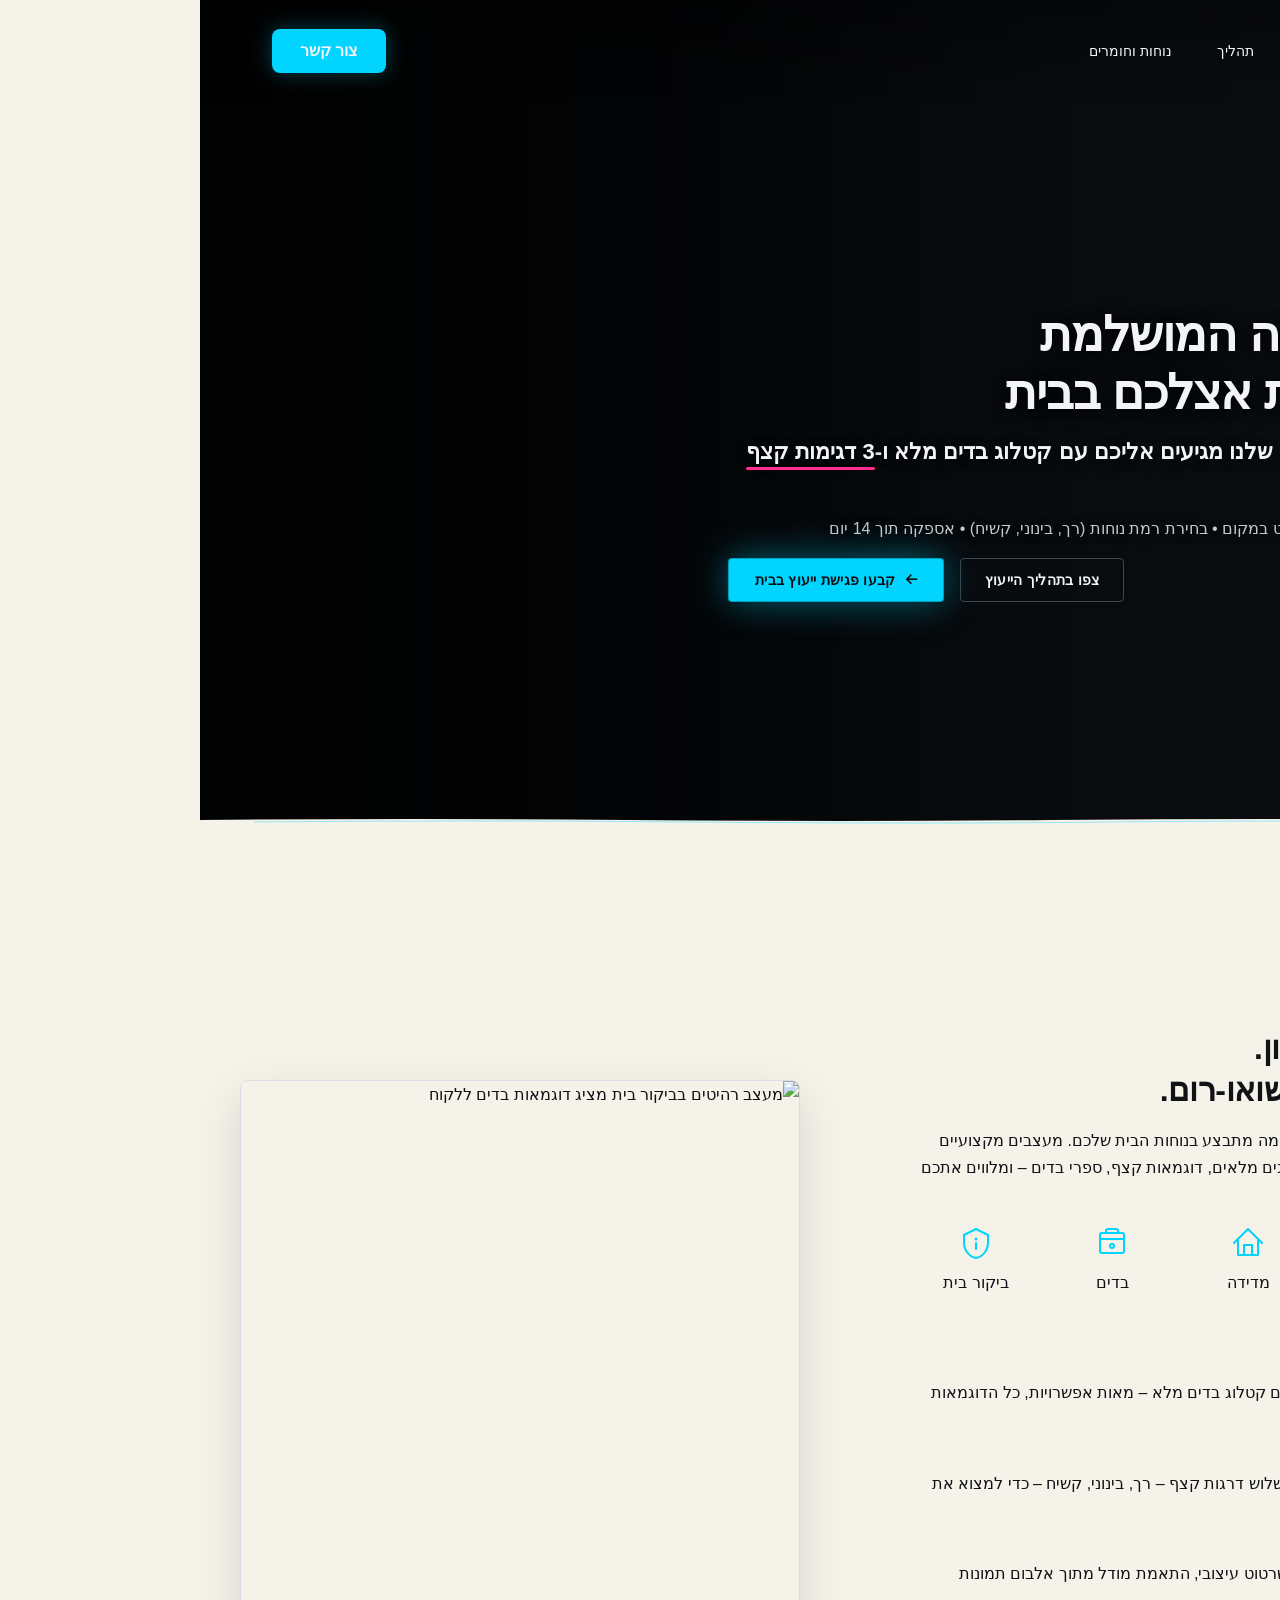
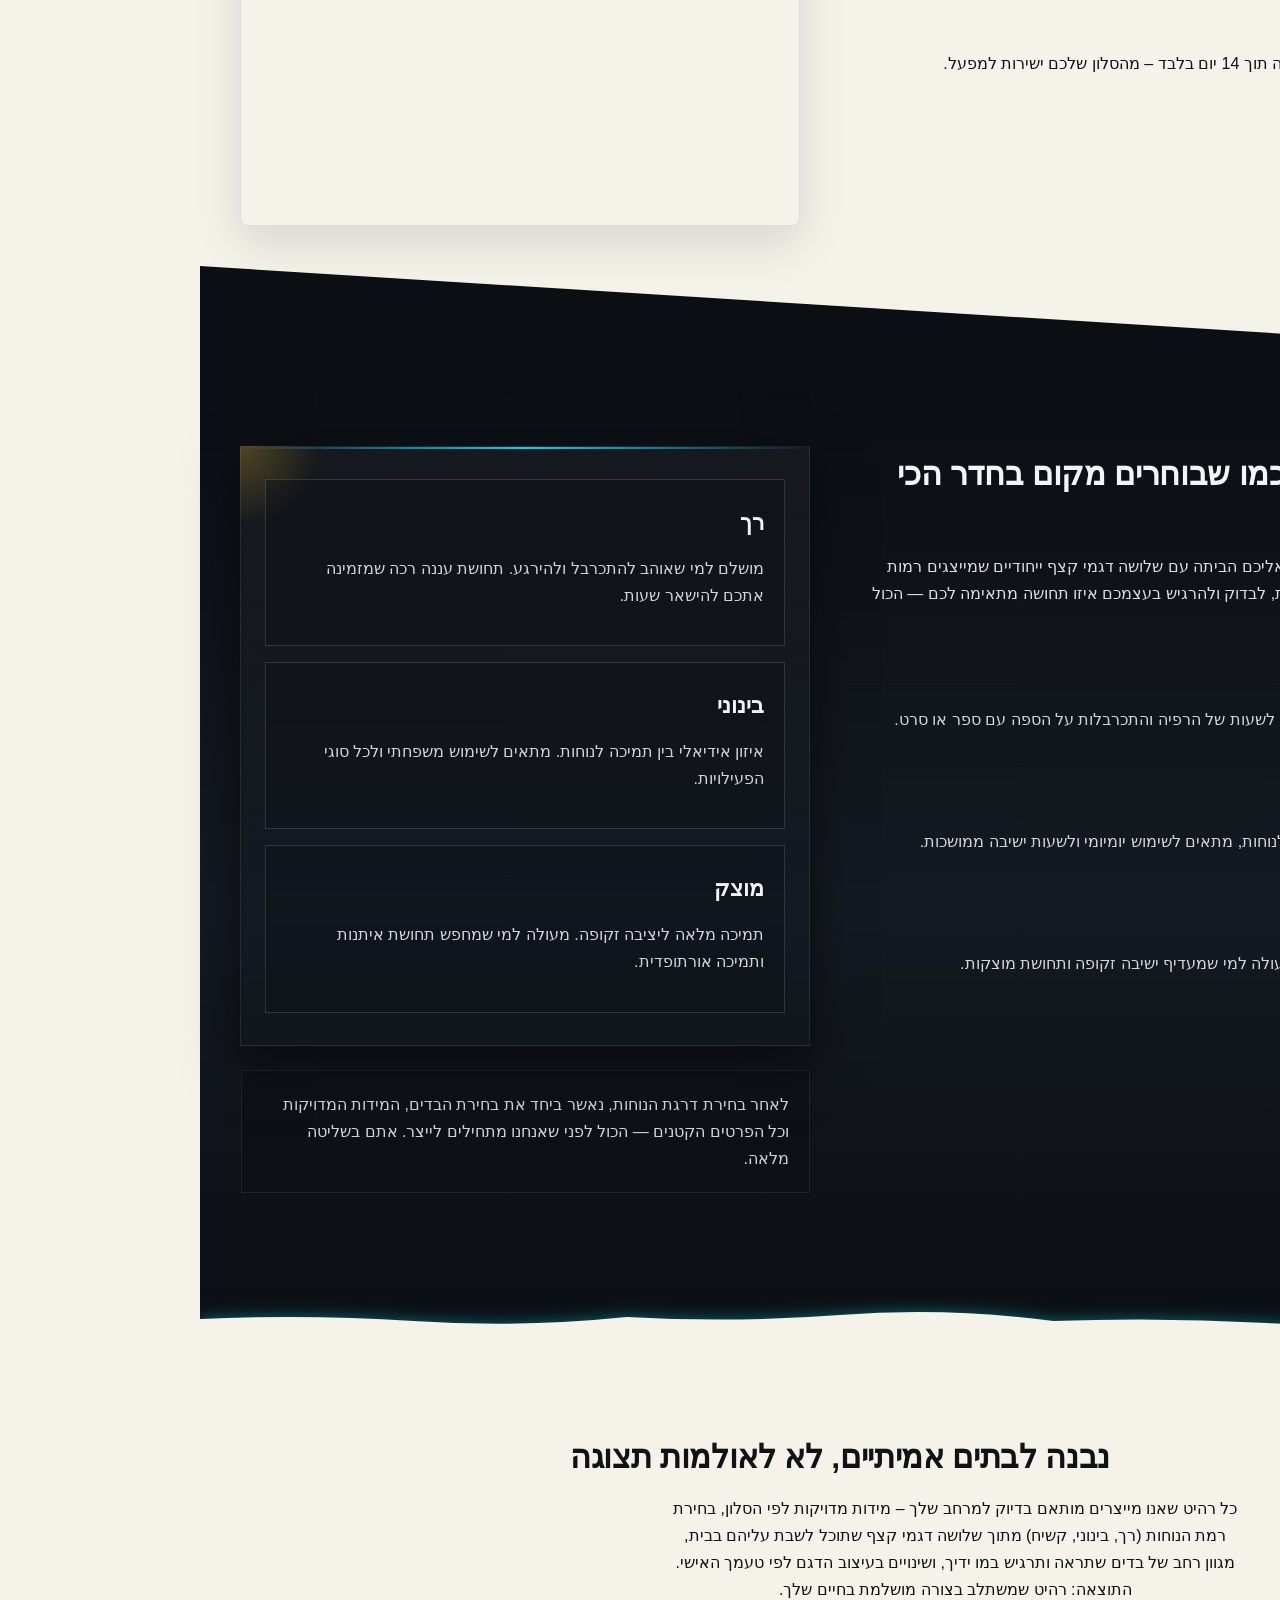
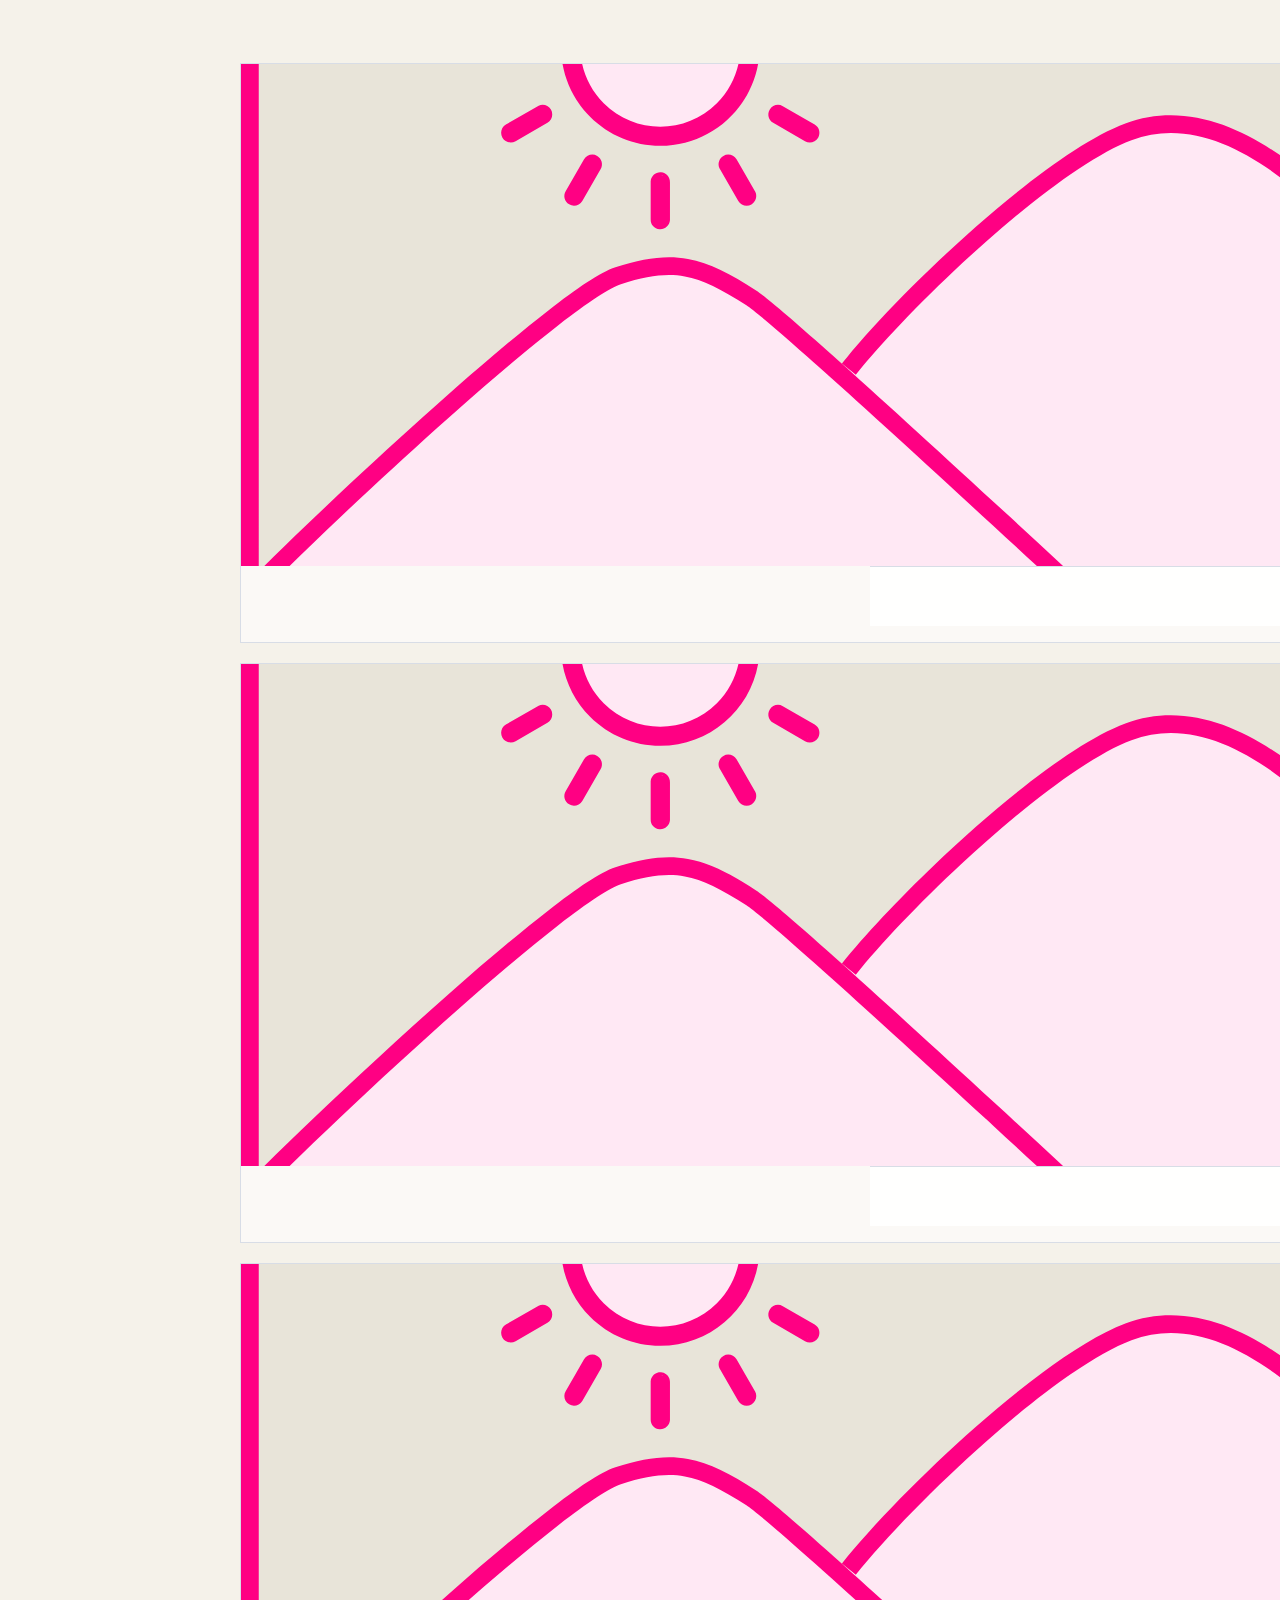
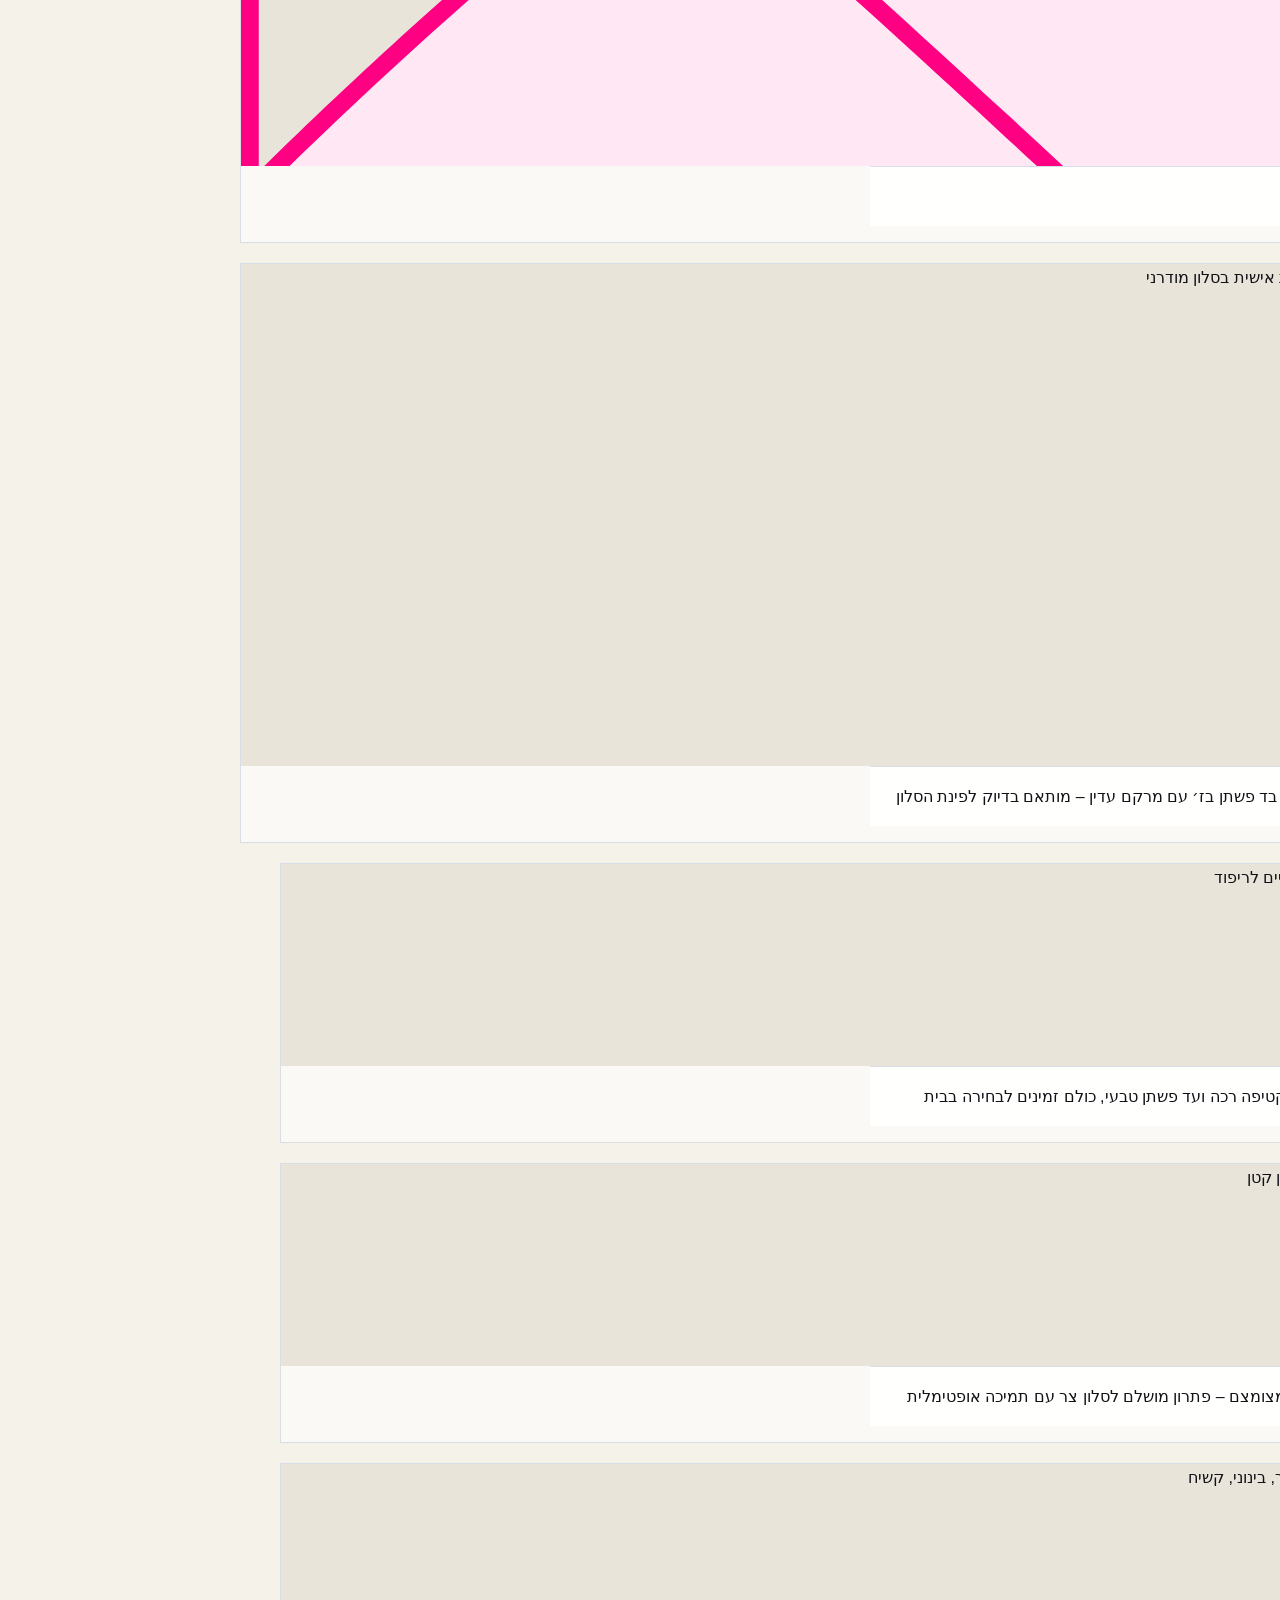
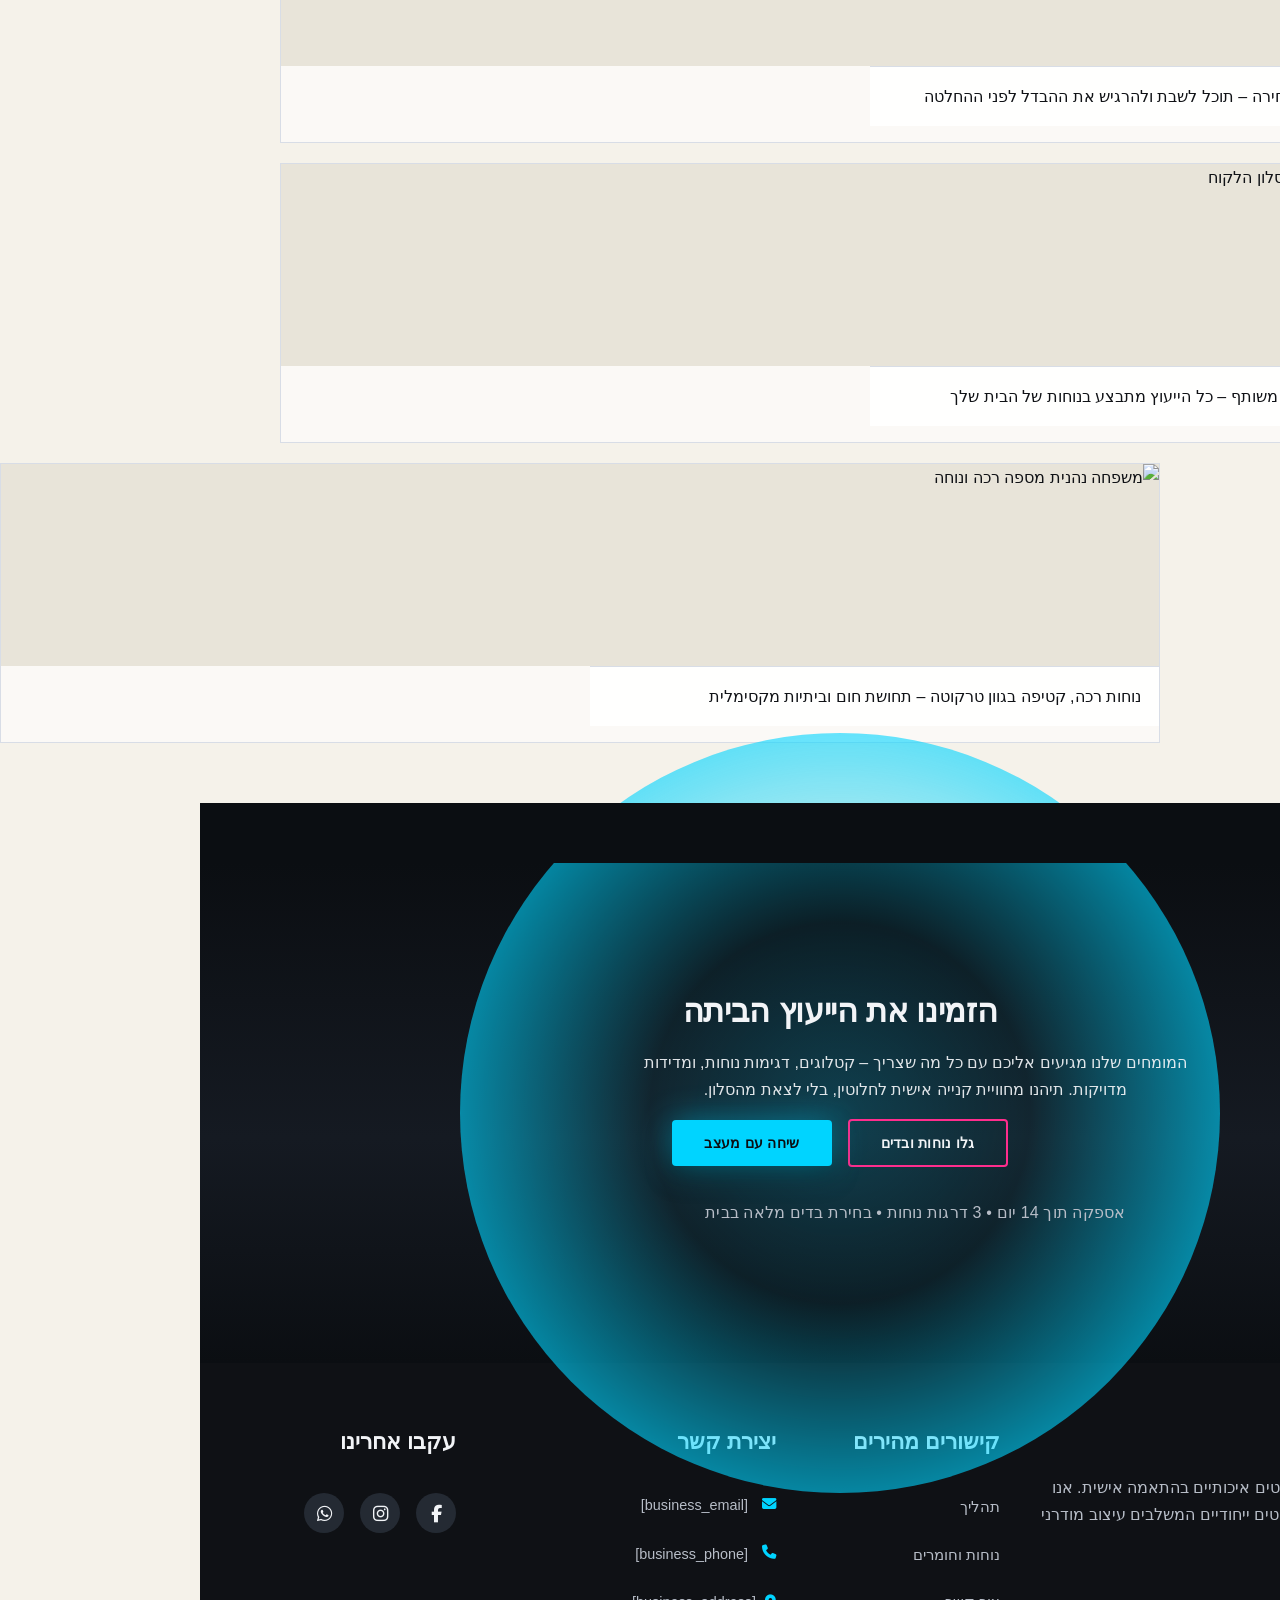
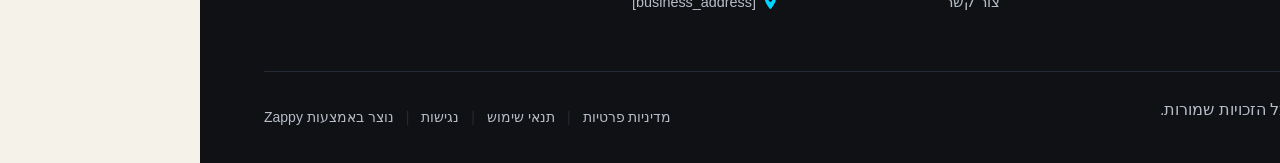
==== commit b38c04fe: "Background sync: Progressive GitHub Sync" ====
--- a/index.html
+++ b/index.html
@@ -822,11 +822,11 @@
   <div class="index-hero-divider-wrapper">
     <svg data-no-icon-edit="true" aria-hidden="true" viewbox="0 0 1200 100" preserveaspectratio="none" xmlns="http://www.w3.org/2000/svg">
       <defs>
-        <linearGradient id="index-hero-gradient" x1="0%" y1="0%" x2="0%" y2="100%">
+        <lineargradient id="index-hero-gradient" x1="0%" y1="0%" x2="0%" y2="100%">
           <stop offset="0%" style="stop-color:#0B0E12;stop-"></stop>
           <stop offset="70%" style="stop-color:#0B0E12;stop-opacity:0.85"></stop>
           <stop offset="100%" style="stop-color:#0B0E12;stop-opacity:1"></stop>
-        </linearGradient>
+        </lineargradient>
       </defs>
       <path d="M0,100 L0,20 Q200,18 400,20 T800,20 Q1000,18 1200,20 L1200,100 Z" fill="var(--bg-light)"></path>
       <path d="M0,100 L0,22 Q200,20 400,22 T800,22 Q1000,20 1200,22 L1200,100 Z" fill="var(--bg-light)" opacity="0.05"></path>
@@ -895,13 +895,13 @@
   <div class="index-services-divider-wrapper">
     <svg data-no-icon-edit="true" aria-hidden="true" viewbox="0 0 1200 100" preserveaspectratio="none" xmlns="http://www.w3.org/2000/svg">
       <defs>
-        <linearGradient id="index-services-diagonal-gradient" x1="0%" y1="0%" x2="100%" y2="0%">
+        <lineargradient id="index-services-diagonal-gradient" x1="0%" y1="0%" x2="100%" y2="0%">
           <stop offset="0%" style="stop-color:var(--bg-dark);stop-opacity:1"></stop>
           <stop offset="50%" style="stop-color:var(--bg-dark);stop-opacity:1"></stop>
           <stop offset="50.1%" style="stop-color:var(--secondary);stop-opacity:1"></stop>
           <stop offset="50.5%" style="stop-color:var(--bg-dark);stop-opacity:1"></stop>
           <stop offset="100%" style="stop-color:var(--bg-dark);stop-opacity:1"></stop>
-        </linearGradient>
+        </lineargradient>
       </defs>
       <path d="M0,100 L0,0 L1200,80 L1200,100 Z" fill="#0B0E12"></path>
     </svg>
@@ -963,8 +963,8 @@
     <svg data-no-icon-edit="true" aria-hidden="true" viewbox="0 0 1200 60" preserveaspectratio="none" xmlns="http://www.w3.org/2000/svg">
       <defs>
         <filter id="cyan-glow-capabilities" x="-50%" y="-50%" width="200%" height="200%">
-          <feGaussianBlur in="SourceGraphic" stddeviation="8"></feGaussianBlur>
-          <feColorMatrix type="matrix" values="0 0 0 0 0   0 0 0 0 0.831   0 0 0 0 1   0 0 0 0.4 0"></feColorMatrix>
+          <fegaussianblur in="SourceGraphic" stddeviation="8"></fegaussianblur>
+          <fecolormatrix type="matrix" values="0 0 0 0 0   0 0 0 0 0.831   0 0 0 0 1   0 0 0 0.4 0"></fecolormatrix>
         </filter>
       </defs>
       <path d="M0,60 L0,30 Q100,25 200,32 T400,28 Q500,34 600,26 T800,32 Q900,28 1000,34 T1200,30 L1200,60 Z" fill="var(--bg-light)" filter="url(#cyan-glow-capabilities)"></path>
@@ -980,49 +980,52 @@
       <p>כל רהיט שאנו מייצרים מותאם בדיוק למרחב שלך – מידות מדויקות לפי הסלון, בחירת רמת הנוחות (רך, בינוני, קשיח) מתוך שלושה דגמי קצף שתוכל לשבת עליהם בבית, מגוון רחב של בדים שתראה ותרגיש במו ידיך, ושינויים בעיצוב הדגם לפי טעמך האישי. התוצאה: רהיט שמשתלב בצורה מושלמת בחיים שלך.</p>
     </div>
 
-    <div class="index-showcase-grid">
-      <div class="index-showcase-item index-showcase-large">
+    <div class="index-showcase-grid zappy-vertical-grid" style="; grid-template-columns: repeat(7, minmax(0, 1fr));" data-zappy-explicit-columns="true"><div class="index-showcase-item index-showcase-large" style="background-color: rgba(255, 255, 255, 0.6) !important;">
         <div class="index-showcase-image-wrapper">
-          <img data-placeholder="index-showcase-image-1" data-context="A luxurious custom-made L-shaped sofa in a modern Israeli living room, medium-firm comfort level, elegant beige linen fabric with subtle texture, perfectly fitted to the room dimensions, natural afternoon light streaming through large windows, warm and inviting atmosphere, professional interior photography" width="800" height="900" src="/assets/site-index-showcase-image-1.webp" alt="ספה פינתית מותאמת אישית בסלון מודרני">
-        </div>
-        <p class="index-showcase-caption">נוחות בינונית-קשיחה, בד פשתן בז׳ עם מרקם עדין – מותאם בדיוק לפינת הסלון</p>
-      </div>
-
-      <div class="index-showcase-item">
+          <img data-placeholder="image-placeholder" data-context="A luxurious custom-made L-shaped sofa in a modern Israeli living room, medium-firm comfort level, elegant beige linen fabric with subtle texture, perfectly fitted to the room dimensions, natural afternoon light streaming through large windows, warm and inviting atmosphere, professional interior photography" width="800" height="900" src="data:image/svg+xml,%3Csvg%20xmlns%3D%22http%3A%2F%2Fwww.w3.org%2F2000%2Fsvg%22%20width%3D%22270%22%20height%3D%22266%22%20viewBox%3D%220%200%20270%20266%22%20fill%3D%22none%22%3E%3Cpath%20d%3D%22M115%2073C115%2084.598%20105.598%2094%2094%2094C82.402%2094%2073%2084.598%2073%2073C73%2061.402%2082.402%2052%2094%2052C105.598%2052%20115%2061.402%20115%2073Z%22%20fill%3D%22%23FFE8F4%22%2F%3E%3Cpath%20d%3D%22M4.5%20235C2.25042%20231.063%202.01053%20216.93%202.35599%20205.349C2.59334%20197.392%206.19874%20189.976%2012.1921%20184.737C34.3466%20165.372%2068.7703%20138.141%2076.9999%20129.5C86.9999%20119%20104%20123.5%20107.5%20124.5C109.185%20124.981%20120.247%20136.288%20129.009%20143.476C135.689%20148.955%20140.868%20143.211%20146.448%20136.617C159.454%20121.247%20187.782%2096.0545%20198%2093.5C210.889%2090.2778%20217.5%2090.9999%20228.5%2095.4999C235.27%2098.2695%20249.577%20114.041%20259.991%20125.875C265.161%20131.75%20268%20139.322%20268%20147.148V220.058C268%20223.986%20267.23%20227.868%20266.156%20231.646C265.513%20233.91%20264.884%20236.505%20264.5%20239C264.185%20241.05%20262.461%20243.684%20260.192%20246.359C253.873%20253.808%20244.786%20260.84%20235.341%20263.333C234.808%20263.474%20234.284%20263.608%20233.775%20263.735C231.605%20264.276%20229.373%20264.504%20227.137%20264.512L87.9999%20265C73.4999%20265.667%2041.5999%20266%2029.9999%20262C15.4999%20257%208.5%20242%204.5%20235Z%22%20fill%3D%22%23FFE8F4%22%2F%3E%3Cpath%20fill-rule%3D%22evenodd%22%20clip-rule%3D%22evenodd%22%20d%3D%22M94.665%20100.842C95.847%20100.93%2096.7363%20101.946%2096.6768%20103.123L96.6777%20111.412C96.6823%20111.503%2096.6826%20111.593%2096.6758%20111.684C96.5864%20112.883%2095.5421%20113.782%2094.3428%20113.693C93.1608%20113.605%2092.271%20112.59%2092.3311%20111.412L92.3301%20103.123C92.3255%20103.033%2092.3252%20102.942%2092.332%20102.852C92.4216%20101.653%2093.4659%20100.753%2094.665%20100.842ZM94.9082%20101.592C94.9538%20101.605%2094.9984%20101.62%2095.042%20101.637C94.9534%20101.602%2094.8601%20101.576%2094.7637%20101.559L94.9082%20101.592Z%22%20fill%3D%22%23FF0083%22%2F%3E%3Cpath%20fill-rule%3D%22evenodd%22%20clip-rule%3D%22evenodd%22%20d%3D%22M108.717%2097.1475C109.752%2096.5455%20111.08%2096.8973%20111.683%2097.9326L111.684%2097.9346L115.833%20105.111C115.839%20105.121%20115.844%20105.131%20115.845%20105.133C116.432%20106.169%20116.074%20107.486%20115.04%20108.082C114.004%20108.679%20112.68%20108.325%20112.08%20107.29L107.932%20100.114L107.83%2099.917C107.376%2098.9154%20107.746%2097.7122%20108.717%2097.1475ZM112.762%20107.058C112.763%20107.059%20112.764%20107.061%20112.766%20107.062C112.737%20107.023%20112.71%20106.982%20112.686%20106.939L112.762%20107.058ZM108.724%2098.0293C108.718%2098.0354%20108.713%2098.0416%20108.707%2098.0479C108.721%2098.0318%20108.736%2098.0164%20108.751%2098.001C108.742%2098.0104%20108.732%2098.0196%20108.724%2098.0293Z%22%20fill%3D%22%23FF0083%22%2F%3E%3Cpath%20fill-rule%3D%22evenodd%22%20clip-rule%3D%22evenodd%22%20d%3D%22M77.3164%2097.9326C77.9188%2096.897%2079.2475%2096.5454%2080.2832%2097.1475C81.319%2097.7498%2081.6695%2099.0783%2081.0674%20100.114L76.9199%20107.29L76.9189%20107.291C76.3166%20108.327%2074.9889%20108.678%2073.9531%20108.076C72.9174%20107.474%2072.566%20106.146%2073.168%20105.11L77.3154%2097.9346L77.3164%2097.9326Z%22%20fill%3D%22%23FF0083%22%2F%3E%3Cpath%20fill-rule%3D%22evenodd%22%20clip-rule%3D%22evenodd%22%20d%3D%22M94.5059%2050.1152C106.869%2050.1169%20116.889%2060.141%20116.888%2072.5039C116.886%2084.8665%20106.863%2094.8862%2094.5%2094.8848C88.5635%2094.8921%2082.8683%2092.5341%2078.6758%2088.3311C74.4764%2084.1322%2072.1163%2078.4357%2072.1172%2072.4971C72.1192%2060.1344%2082.1432%2050.1137%2094.5059%2050.1152ZM107.254%2059.7705C100.21%2052.7264%2088.7893%2052.7263%2081.7451%2059.7705L81.1846%2060.3291C78.1473%2063.6427%2076.4556%2067.9844%2076.4619%2072.499V72.501C76.4557%2077.2929%2078.3566%2081.8907%2081.7451%2085.2793C88.7893%2092.3234%20100.21%2092.3233%20107.254%2085.2793C114.298%2078.2351%20114.298%2066.8147%20107.254%2059.7705ZM81.1777%2089.6123C81.3179%2089.7217%2081.4589%2089.8298%2081.6016%2089.9355L81.0371%2089.5C81.0842%2089.5372%2081.1305%2089.5754%2081.1777%2089.6123ZM80.7607%2089.2793C80.81%2089.3197%2080.8605%2089.3585%2080.9102%2089.3984C80.7219%2089.2467%2080.535%2089.0929%2080.3516%2088.9346L80.7607%2089.2793ZM116.159%2073.6191C116.147%2073.8542%20116.13%2074.0882%20116.11%2074.3213C116.13%2074.084%20116.148%2073.8458%20116.16%2073.6064L116.159%2073.6191ZM112.466%2067.1904C112.509%2067.3352%20112.55%2067.4804%20112.589%2067.626C112.628%2067.7714%20112.665%2067.9173%20112.701%2068.0635C112.63%2067.7706%20112.552%2067.4802%20112.466%2067.1904ZM111.094%2063.8115C111.165%2063.9473%20111.235%2064.0836%20111.303%2064.2207C111.167%2063.9461%20111.024%2063.6743%20110.874%2063.4053L111.094%2063.8115ZM80.9248%2059.583C80.7106%2059.8074%2080.5026%2060.0367%2080.3008%2060.2705L80.6084%2059.9238C80.7123%2059.8094%2080.8178%2059.6951%2080.9248%2059.583ZM101.972%2055.3359C102.112%2055.3967%20102.251%2055.4591%20102.39%2055.5234L101.972%2055.3359C101.832%2055.2751%20101.692%2055.2164%20101.551%2055.1592L101.972%2055.3359Z%22%20fill%3D%22%23FF0083%22%2F%3E%3Cpath%20fill-rule%3D%22evenodd%22%20clip-rule%3D%22evenodd%22%20d%3D%22M119.147%2086.7246C119.75%2085.6889%20121.079%2085.3376%20122.114%2085.9395L129.29%2090.0879L129.291%2090.0889C130.327%2090.6912%20130.678%2092.0187%20130.076%2093.0547C129.474%2094.0902%20128.147%2094.4413%20127.111%2093.8398L119.935%2089.6924L119.933%2089.6914C118.897%2089.089%20118.545%2087.7603%20119.147%2086.7246ZM127.587%2093.3008C127.633%2093.3219%20127.68%2093.3394%20127.727%2093.3555C127.636%2093.3246%20127.548%2093.2851%20127.462%2093.2354L127.587%2093.3008ZM120.167%2089.0098C120.205%2089.0368%20120.244%2089.0621%20120.285%2089.0859L120.159%2089.0039L120.167%2089.0098Z%22%20fill%3D%22%23FF0083%22%2F%3E%3Cpath%20d%3D%22M67.083%2085.8301C68.0844%2085.3765%2069.2868%2085.7461%2069.8516%2086.7168C70.4539%2087.7527%2070.1021%2089.0811%2069.0664%2089.6836L69.0654%2089.6846L61.8887%2093.8311L61.8896%2093.832C60.8539%2094.4341%2059.5251%2094.0827%2058.9229%2093.0469C58.3211%2092.0113%2058.6727%2090.6834%2059.708%2090.0811L59.71%2090.0801L66.8857%2085.9316L67.083%2085.8301Z%22%20fill%3D%22%23FF0083%22%2F%3E%3Cpath%20fill-rule%3D%22evenodd%22%20clip-rule%3D%22evenodd%22%20d%3D%22M64.1475%2070.332C65.347%2070.4209%2066.2462%2071.4657%2066.1572%2072.665C66.0694%2073.8471%2065.0538%2074.7368%2063.876%2074.6768L55.5615%2074.6777L55.5352%2074.6758C54.4596%2074.5958%2053.6043%2073.7403%2053.5244%2072.665C53.4355%2071.4659%2054.336%2070.4213%2055.5352%2070.332L55.5615%2070.3301H63.876C63.9664%2070.3255%2064.0572%2070.3253%2064.1475%2070.332Z%22%20fill%3D%22%23FF0083%22%2F%3E%3Cpath%20fill-rule%3D%22evenodd%22%20clip-rule%3D%22evenodd%22%20d%3D%22M133.465%2070.3242C134.54%2070.4042%20135.395%2071.2598%20135.475%2072.335L135.48%2072.5576C135.451%2073.661%20134.589%2074.5845%20133.465%2074.668L133.438%2074.6699H125.124C125.087%2074.6718%20125.05%2074.6738%20125.014%2074.6738L124.853%2074.668C123.653%2074.5786%20122.754%2073.5344%20122.843%2072.335C122.925%2071.2271%20123.822%2070.3754%20124.904%2070.3223H133.438L133.465%2070.3242ZM123.54%2072.3867C123.532%2072.5013%20123.537%2072.6138%20123.554%2072.7227L123.541%2072.6123C123.535%2072.5383%20123.534%2072.463%20123.54%2072.3867Z%22%20fill%3D%22%23FF0083%22%2F%3E%3Cpath%20fill-rule%3D%22evenodd%22%20clip-rule%3D%22evenodd%22%20d%3D%22M58.9229%2051.9521C59.5251%2050.9164%2060.8539%2050.5651%2061.8896%2051.167L69.0654%2055.3154L69.0664%2055.3164C70.1023%2055.9187%2070.4537%2057.2463%2069.8516%2058.2822C69.2494%2059.3177%2067.9224%2059.6688%2066.8867%2059.0674L59.71%2054.9199L59.708%2054.9189C58.6725%2054.3165%2058.3208%2052.9878%2058.9229%2051.9521ZM67.3623%2058.5283C67.4081%2058.5494%2067.455%2058.567%2067.502%2058.583C67.4117%2058.5521%2067.3229%2058.5126%2067.2373%2058.4629L67.3623%2058.5283Z%22%20fill%3D%22%23FF0083%22%2F%3E%3Cpath%20fill-rule%3D%22evenodd%22%20clip-rule%3D%22evenodd%22%20d%3D%22M127.308%2051.0654C128.309%2050.6119%20129.511%2050.9814%20130.076%2051.9521C130.678%2052.9881%20130.327%2054.3165%20129.291%2054.9189L129.29%2054.9199L122.113%2059.0664L122.114%2059.0674C121.078%2059.6695%20119.75%2059.3181%20119.147%2058.2822C118.546%2057.2467%20118.897%2055.9188%20119.933%2055.3164L119.935%2055.3154L127.11%2051.167L127.308%2051.0654ZM121.629%2058.5312C121.538%2058.5723%20121.446%2058.6035%20121.352%2058.625C121.399%2058.6142%20121.446%2058.6016%20121.492%2058.5859C121.538%2058.5704%20121.584%2058.5516%20121.629%2058.5312Z%22%20fill%3D%22%23FF0083%22%2F%3E%3Cpath%20fill-rule%3D%22evenodd%22%20clip-rule%3D%22evenodd%22%20d%3D%22M112.129%2037.708C112.731%2036.6723%20114.06%2036.321%20115.096%2036.9229C116.132%2037.5252%20116.483%2038.8537%20115.881%2039.8896L111.733%2047.0654C111.732%2047.068%20111.731%2047.0704%20111.729%2047.0723C111.727%2047.0759%20111.725%2047.0801%20111.725%2047.0801L111.724%2047.0811C111.724%2047.0811%20111.726%2047.0781%20111.728%2047.0752C111.124%2048.1101%20109.796%2048.4589%20108.761%2047.8555L108.755%2047.8516C107.724%2047.246%20107.376%2045.9194%20107.979%2044.8867L112.129%2037.71V37.708ZM109.113%2047.251L109.247%2047.3193C109.202%2047.2989%20109.157%2047.2763%20109.113%2047.251Z%22%20fill%3D%22%23FF0083%22%2F%3E%3Cpath%20fill-rule%3D%22evenodd%22%20clip-rule%3D%22evenodd%22%20d%3D%22M73.9531%2036.9229C74.9887%2036.3211%2076.3166%2036.6726%2076.9189%2037.708L76.9199%2037.7109L81.0596%2044.8857L81.1611%2045.083C81.615%2046.0847%2081.2453%2047.2868%2080.2744%2047.8516C79.2386%2048.4536%2077.9109%2048.1022%2077.3086%2047.0664L77.3066%2047.0645L73.168%2039.8896L73.0654%2039.6924C72.6118%2038.6909%2072.9822%2037.4875%2073.9531%2036.9229ZM73.7725%2039.5381C73.7536%2039.5056%2073.7369%2039.4727%2073.7207%2039.4395L73.7725%2039.5381Z%22%20fill%3D%22%23FF0083%22%2F%3E%3Cpath%20d%3D%22M94.665%2031.3057C95.847%2031.3935%2096.7362%2032.4096%2096.6768%2033.5869L96.6777%2041.8682C96.6777%2043.0709%2095.7027%2044.0459%2094.5%2044.0459H94.4961C93.303%2044.0392%2092.3367%2043.073%2092.3301%2041.8799V33.5869C92.3255%2033.4966%2092.3252%2033.4057%2092.332%2033.3154C92.4216%2032.1168%2093.466%2031.2168%2094.665%2031.3057Z%22%20fill%3D%22%23FF0083%22%2F%3E%3Cpath%20fill-rule%3D%22evenodd%22%20clip-rule%3D%22evenodd%22%20d%3D%22M225%200C249.853%200%20270%2020.1472%20270%2045V220C270%20244.853%20249.853%20265%20225%20265H45C20.1472%20265%200%20244.853%200%20220V45C0%2020.1472%2020.1472%200%2045%200H225ZM100.02%20124.313C95.9754%20123.583%2091.7098%20124.111%2085.6094%20126.063C84.4544%20126.433%2082.6351%20127.4%2080.1855%20129.005C77.7793%20130.582%2074.9002%20132.682%2071.6621%20135.197C65.1882%20140.226%2057.3624%20146.846%2049.1553%20154.094C33.0169%20168.345%2015.484%20184.953%204%20196.485V220C4%20242.644%2022.3563%20261%2045%20261H225C233.621%20261%20241.618%20258.337%20248.22%20253.792C227.465%20234.295%20196.569%20205.427%20169.532%20180.504C155.703%20167.756%20142.89%20156.044%20132.961%20147.147C127.996%20142.698%20123.759%20138.96%20120.481%20136.149C117.16%20133.301%20114.925%20131.497%20113.907%20130.833C108.204%20127.113%20104.107%20125.052%20100.02%20124.313ZM45%204C22.3563%204%204%2022.3563%204%2045V190.835C15.4731%20179.459%2031.5827%20164.276%2046.5078%20151.096C54.7445%20143.822%2062.6409%20137.14%2069.209%20132.038C72.4917%20129.488%2075.4641%20127.317%2077.9941%20125.659C80.4806%20124.03%2082.6834%20122.799%2084.3906%20122.253C90.79%20120.205%2095.7748%20119.483%20100.73%20120.378C105.642%20121.265%20110.296%20123.703%20116.093%20127.483C117.375%20128.32%20119.819%20130.312%20123.085%20133.112C126.395%20135.95%20130.656%20139.712%20135.63%20144.169C145.579%20153.085%20158.41%20164.81%20172.243%20177.562C199.503%20202.691%20230.681%20231.824%20251.442%20251.33C260.344%20243.809%20266%20232.566%20266%20220V133.056C262.409%20129.439%20258.232%20124.782%20253.741%20120.025C248.735%20114.723%20243.249%20109.2%20237.425%20104.461C225.674%2094.8994%20213.127%2088.9929%20200.694%2093.5977C192.353%2096.687%20180.183%20105.66%20168.277%20116.147C156.437%20126.577%20145.137%20138.252%20138.562%20146.472L135.438%20143.973C142.196%20135.526%20153.67%20123.683%20165.633%20113.146C177.53%20102.666%20190.194%2093.2214%20199.306%2089.8467C213.872%2084.4519%20227.993%2091.6287%20239.95%20101.358C245.98%20106.265%20251.609%20111.941%20256.649%20117.279C260.071%20120.903%20263.186%20124.327%20266%20127.3V45C266%2022.3563%20247.644%204%20225%204H45Z%22%20fill%3D%22%23FF0083%22%2F%3E%3C%2Fsvg%3E" alt="Image placeholder" data-element-type="image" data-element-id="new-grid-img-1773084896529-0-g5oaru03k" class="zappy-editable-image" data-original-position="static" style="position: relative; cursor: pointer;" id="new-grid-img-1773084896529-0-g5oaru03k" data-ai-slot="grid-item-image">
+        </div>
+        <p class="index-showcase-caption zappy-editable" style="cursor: text;">טקסט כאן</p>
+      </div><div class="index-showcase-item index-showcase-large" style="background-color: rgba(255, 255, 255, 0.6) !important;">
         <div class="index-showcase-image-wrapper">
-          <img data-placeholder="index-showcase-image-2" data-context="Close-up of premium fabric swatches for custom furniture, rich textures including velvet, linen, and woven materials in warm earth tones, laid out on a wooden surface with soft natural lighting, tactile and inviting feel" width="500" height="400" src="/assets/site-index-showcase-image-2.webp" alt="דוגמאות בדים איכוותיים לריפוד">
-        </div>
-        <p class="index-showcase-caption">מגוון בדים עשיר – מקטיפה רכה ועד פשתן טבעי, כולם זמינים לבחירה בבית</p>
-      </div>
-
-      <div class="index-showcase-item">
+          <img data-placeholder="image-placeholder" data-context="A luxurious custom-made L-shaped sofa in a modern Israeli living room, medium-firm comfort level, elegant beige linen fabric with subtle texture, perfectly fitted to the room dimensions, natural afternoon light streaming through large windows, warm and inviting atmosphere, professional interior photography" width="800" height="900" src="data:image/svg+xml,%3Csvg%20xmlns%3D%22http%3A%2F%2Fwww.w3.org%2F2000%2Fsvg%22%20width%3D%22270%22%20height%3D%22266%22%20viewBox%3D%220%200%20270%20266%22%20fill%3D%22none%22%3E%3Cpath%20d%3D%22M115%2073C115%2084.598%20105.598%2094%2094%2094C82.402%2094%2073%2084.598%2073%2073C73%2061.402%2082.402%2052%2094%2052C105.598%2052%20115%2061.402%20115%2073Z%22%20fill%3D%22%23FFE8F4%22%2F%3E%3Cpath%20d%3D%22M4.5%20235C2.25042%20231.063%202.01053%20216.93%202.35599%20205.349C2.59334%20197.392%206.19874%20189.976%2012.1921%20184.737C34.3466%20165.372%2068.7703%20138.141%2076.9999%20129.5C86.9999%20119%20104%20123.5%20107.5%20124.5C109.185%20124.981%20120.247%20136.288%20129.009%20143.476C135.689%20148.955%20140.868%20143.211%20146.448%20136.617C159.454%20121.247%20187.782%2096.0545%20198%2093.5C210.889%2090.2778%20217.5%2090.9999%20228.5%2095.4999C235.27%2098.2695%20249.577%20114.041%20259.991%20125.875C265.161%20131.75%20268%20139.322%20268%20147.148V220.058C268%20223.986%20267.23%20227.868%20266.156%20231.646C265.513%20233.91%20264.884%20236.505%20264.5%20239C264.185%20241.05%20262.461%20243.684%20260.192%20246.359C253.873%20253.808%20244.786%20260.84%20235.341%20263.333C234.808%20263.474%20234.284%20263.608%20233.775%20263.735C231.605%20264.276%20229.373%20264.504%20227.137%20264.512L87.9999%20265C73.4999%20265.667%2041.5999%20266%2029.9999%20262C15.4999%20257%208.5%20242%204.5%20235Z%22%20fill%3D%22%23FFE8F4%22%2F%3E%3Cpath%20fill-rule%3D%22evenodd%22%20clip-rule%3D%22evenodd%22%20d%3D%22M94.665%20100.842C95.847%20100.93%2096.7363%20101.946%2096.6768%20103.123L96.6777%20111.412C96.6823%20111.503%2096.6826%20111.593%2096.6758%20111.684C96.5864%20112.883%2095.5421%20113.782%2094.3428%20113.693C93.1608%20113.605%2092.271%20112.59%2092.3311%20111.412L92.3301%20103.123C92.3255%20103.033%2092.3252%20102.942%2092.332%20102.852C92.4216%20101.653%2093.4659%20100.753%2094.665%20100.842ZM94.9082%20101.592C94.9538%20101.605%2094.9984%20101.62%2095.042%20101.637C94.9534%20101.602%2094.8601%20101.576%2094.7637%20101.559L94.9082%20101.592Z%22%20fill%3D%22%23FF0083%22%2F%3E%3Cpath%20fill-rule%3D%22evenodd%22%20clip-rule%3D%22evenodd%22%20d%3D%22M108.717%2097.1475C109.752%2096.5455%20111.08%2096.8973%20111.683%2097.9326L111.684%2097.9346L115.833%20105.111C115.839%20105.121%20115.844%20105.131%20115.845%20105.133C116.432%20106.169%20116.074%20107.486%20115.04%20108.082C114.004%20108.679%20112.68%20108.325%20112.08%20107.29L107.932%20100.114L107.83%2099.917C107.376%2098.9154%20107.746%2097.7122%20108.717%2097.1475ZM112.762%20107.058C112.763%20107.059%20112.764%20107.061%20112.766%20107.062C112.737%20107.023%20112.71%20106.982%20112.686%20106.939L112.762%20107.058ZM108.724%2098.0293C108.718%2098.0354%20108.713%2098.0416%20108.707%2098.0479C108.721%2098.0318%20108.736%2098.0164%20108.751%2098.001C108.742%2098.0104%20108.732%2098.0196%20108.724%2098.0293Z%22%20fill%3D%22%23FF0083%22%2F%3E%3Cpath%20fill-rule%3D%22evenodd%22%20clip-rule%3D%22evenodd%22%20d%3D%22M77.3164%2097.9326C77.9188%2096.897%2079.2475%2096.5454%2080.2832%2097.1475C81.319%2097.7498%2081.6695%2099.0783%2081.0674%20100.114L76.9199%20107.29L76.9189%20107.291C76.3166%20108.327%2074.9889%20108.678%2073.9531%20108.076C72.9174%20107.474%2072.566%20106.146%2073.168%20105.11L77.3154%2097.9346L77.3164%2097.9326Z%22%20fill%3D%22%23FF0083%22%2F%3E%3Cpath%20fill-rule%3D%22evenodd%22%20clip-rule%3D%22evenodd%22%20d%3D%22M94.5059%2050.1152C106.869%2050.1169%20116.889%2060.141%20116.888%2072.5039C116.886%2084.8665%20106.863%2094.8862%2094.5%2094.8848C88.5635%2094.8921%2082.8683%2092.5341%2078.6758%2088.3311C74.4764%2084.1322%2072.1163%2078.4357%2072.1172%2072.4971C72.1192%2060.1344%2082.1432%2050.1137%2094.5059%2050.1152ZM107.254%2059.7705C100.21%2052.7264%2088.7893%2052.7263%2081.7451%2059.7705L81.1846%2060.3291C78.1473%2063.6427%2076.4556%2067.9844%2076.4619%2072.499V72.501C76.4557%2077.2929%2078.3566%2081.8907%2081.7451%2085.2793C88.7893%2092.3234%20100.21%2092.3233%20107.254%2085.2793C114.298%2078.2351%20114.298%2066.8147%20107.254%2059.7705ZM81.1777%2089.6123C81.3179%2089.7217%2081.4589%2089.8298%2081.6016%2089.9355L81.0371%2089.5C81.0842%2089.5372%2081.1305%2089.5754%2081.1777%2089.6123ZM80.7607%2089.2793C80.81%2089.3197%2080.8605%2089.3585%2080.9102%2089.3984C80.7219%2089.2467%2080.535%2089.0929%2080.3516%2088.9346L80.7607%2089.2793ZM116.159%2073.6191C116.147%2073.8542%20116.13%2074.0882%20116.11%2074.3213C116.13%2074.084%20116.148%2073.8458%20116.16%2073.6064L116.159%2073.6191ZM112.466%2067.1904C112.509%2067.3352%20112.55%2067.4804%20112.589%2067.626C112.628%2067.7714%20112.665%2067.9173%20112.701%2068.0635C112.63%2067.7706%20112.552%2067.4802%20112.466%2067.1904ZM111.094%2063.8115C111.165%2063.9473%20111.235%2064.0836%20111.303%2064.2207C111.167%2063.9461%20111.024%2063.6743%20110.874%2063.4053L111.094%2063.8115ZM80.9248%2059.583C80.7106%2059.8074%2080.5026%2060.0367%2080.3008%2060.2705L80.6084%2059.9238C80.7123%2059.8094%2080.8178%2059.6951%2080.9248%2059.583ZM101.972%2055.3359C102.112%2055.3967%20102.251%2055.4591%20102.39%2055.5234L101.972%2055.3359C101.832%2055.2751%20101.692%2055.2164%20101.551%2055.1592L101.972%2055.3359Z%22%20fill%3D%22%23FF0083%22%2F%3E%3Cpath%20fill-rule%3D%22evenodd%22%20clip-rule%3D%22evenodd%22%20d%3D%22M119.147%2086.7246C119.75%2085.6889%20121.079%2085.3376%20122.114%2085.9395L129.29%2090.0879L129.291%2090.0889C130.327%2090.6912%20130.678%2092.0187%20130.076%2093.0547C129.474%2094.0902%20128.147%2094.4413%20127.111%2093.8398L119.935%2089.6924L119.933%2089.6914C118.897%2089.089%20118.545%2087.7603%20119.147%2086.7246ZM127.587%2093.3008C127.633%2093.3219%20127.68%2093.3394%20127.727%2093.3555C127.636%2093.3246%20127.548%2093.2851%20127.462%2093.2354L127.587%2093.3008ZM120.167%2089.0098C120.205%2089.0368%20120.244%2089.0621%20120.285%2089.0859L120.159%2089.0039L120.167%2089.0098Z%22%20fill%3D%22%23FF0083%22%2F%3E%3Cpath%20d%3D%22M67.083%2085.8301C68.0844%2085.3765%2069.2868%2085.7461%2069.8516%2086.7168C70.4539%2087.7527%2070.1021%2089.0811%2069.0664%2089.6836L69.0654%2089.6846L61.8887%2093.8311L61.8896%2093.832C60.8539%2094.4341%2059.5251%2094.0827%2058.9229%2093.0469C58.3211%2092.0113%2058.6727%2090.6834%2059.708%2090.0811L59.71%2090.0801L66.8857%2085.9316L67.083%2085.8301Z%22%20fill%3D%22%23FF0083%22%2F%3E%3Cpath%20fill-rule%3D%22evenodd%22%20clip-rule%3D%22evenodd%22%20d%3D%22M64.1475%2070.332C65.347%2070.4209%2066.2462%2071.4657%2066.1572%2072.665C66.0694%2073.8471%2065.0538%2074.7368%2063.876%2074.6768L55.5615%2074.6777L55.5352%2074.6758C54.4596%2074.5958%2053.6043%2073.7403%2053.5244%2072.665C53.4355%2071.4659%2054.336%2070.4213%2055.5352%2070.332L55.5615%2070.3301H63.876C63.9664%2070.3255%2064.0572%2070.3253%2064.1475%2070.332Z%22%20fill%3D%22%23FF0083%22%2F%3E%3Cpath%20fill-rule%3D%22evenodd%22%20clip-rule%3D%22evenodd%22%20d%3D%22M133.465%2070.3242C134.54%2070.4042%20135.395%2071.2598%20135.475%2072.335L135.48%2072.5576C135.451%2073.661%20134.589%2074.5845%20133.465%2074.668L133.438%2074.6699H125.124C125.087%2074.6718%20125.05%2074.6738%20125.014%2074.6738L124.853%2074.668C123.653%2074.5786%20122.754%2073.5344%20122.843%2072.335C122.925%2071.2271%20123.822%2070.3754%20124.904%2070.3223H133.438L133.465%2070.3242ZM123.54%2072.3867C123.532%2072.5013%20123.537%2072.6138%20123.554%2072.7227L123.541%2072.6123C123.535%2072.5383%20123.534%2072.463%20123.54%2072.3867Z%22%20fill%3D%22%23FF0083%22%2F%3E%3Cpath%20fill-rule%3D%22evenodd%22%20clip-rule%3D%22evenodd%22%20d%3D%22M58.9229%2051.9521C59.5251%2050.9164%2060.8539%2050.5651%2061.8896%2051.167L69.0654%2055.3154L69.0664%2055.3164C70.1023%2055.9187%2070.4537%2057.2463%2069.8516%2058.2822C69.2494%2059.3177%2067.9224%2059.6688%2066.8867%2059.0674L59.71%2054.9199L59.708%2054.9189C58.6725%2054.3165%2058.3208%2052.9878%2058.9229%2051.9521ZM67.3623%2058.5283C67.4081%2058.5494%2067.455%2058.567%2067.502%2058.583C67.4117%2058.5521%2067.3229%2058.5126%2067.2373%2058.4629L67.3623%2058.5283Z%22%20fill%3D%22%23FF0083%22%2F%3E%3Cpath%20fill-rule%3D%22evenodd%22%20clip-rule%3D%22evenodd%22%20d%3D%22M127.308%2051.0654C128.309%2050.6119%20129.511%2050.9814%20130.076%2051.9521C130.678%2052.9881%20130.327%2054.3165%20129.291%2054.9189L129.29%2054.9199L122.113%2059.0664L122.114%2059.0674C121.078%2059.6695%20119.75%2059.3181%20119.147%2058.2822C118.546%2057.2467%20118.897%2055.9188%20119.933%2055.3164L119.935%2055.3154L127.11%2051.167L127.308%2051.0654ZM121.629%2058.5312C121.538%2058.5723%20121.446%2058.6035%20121.352%2058.625C121.399%2058.6142%20121.446%2058.6016%20121.492%2058.5859C121.538%2058.5704%20121.584%2058.5516%20121.629%2058.5312Z%22%20fill%3D%22%23FF0083%22%2F%3E%3Cpath%20fill-rule%3D%22evenodd%22%20clip-rule%3D%22evenodd%22%20d%3D%22M112.129%2037.708C112.731%2036.6723%20114.06%2036.321%20115.096%2036.9229C116.132%2037.5252%20116.483%2038.8537%20115.881%2039.8896L111.733%2047.0654C111.732%2047.068%20111.731%2047.0704%20111.729%2047.0723C111.727%2047.0759%20111.725%2047.0801%20111.725%2047.0801L111.724%2047.0811C111.724%2047.0811%20111.726%2047.0781%20111.728%2047.0752C111.124%2048.1101%20109.796%2048.4589%20108.761%2047.8555L108.755%2047.8516C107.724%2047.246%20107.376%2045.9194%20107.979%2044.8867L112.129%2037.71V37.708ZM109.113%2047.251L109.247%2047.3193C109.202%2047.2989%20109.157%2047.2763%20109.113%2047.251Z%22%20fill%3D%22%23FF0083%22%2F%3E%3Cpath%20fill-rule%3D%22evenodd%22%20clip-rule%3D%22evenodd%22%20d%3D%22M73.9531%2036.9229C74.9887%2036.3211%2076.3166%2036.6726%2076.9189%2037.708L76.9199%2037.7109L81.0596%2044.8857L81.1611%2045.083C81.615%2046.0847%2081.2453%2047.2868%2080.2744%2047.8516C79.2386%2048.4536%2077.9109%2048.1022%2077.3086%2047.0664L77.3066%2047.0645L73.168%2039.8896L73.0654%2039.6924C72.6118%2038.6909%2072.9822%2037.4875%2073.9531%2036.9229ZM73.7725%2039.5381C73.7536%2039.5056%2073.7369%2039.4727%2073.7207%2039.4395L73.7725%2039.5381Z%22%20fill%3D%22%23FF0083%22%2F%3E%3Cpath%20d%3D%22M94.665%2031.3057C95.847%2031.3935%2096.7362%2032.4096%2096.6768%2033.5869L96.6777%2041.8682C96.6777%2043.0709%2095.7027%2044.0459%2094.5%2044.0459H94.4961C93.303%2044.0392%2092.3367%2043.073%2092.3301%2041.8799V33.5869C92.3255%2033.4966%2092.3252%2033.4057%2092.332%2033.3154C92.4216%2032.1168%2093.466%2031.2168%2094.665%2031.3057Z%22%20fill%3D%22%23FF0083%22%2F%3E%3Cpath%20fill-rule%3D%22evenodd%22%20clip-rule%3D%22evenodd%22%20d%3D%22M225%200C249.853%200%20270%2020.1472%20270%2045V220C270%20244.853%20249.853%20265%20225%20265H45C20.1472%20265%200%20244.853%200%20220V45C0%2020.1472%2020.1472%200%2045%200H225ZM100.02%20124.313C95.9754%20123.583%2091.7098%20124.111%2085.6094%20126.063C84.4544%20126.433%2082.6351%20127.4%2080.1855%20129.005C77.7793%20130.582%2074.9002%20132.682%2071.6621%20135.197C65.1882%20140.226%2057.3624%20146.846%2049.1553%20154.094C33.0169%20168.345%2015.484%20184.953%204%20196.485V220C4%20242.644%2022.3563%20261%2045%20261H225C233.621%20261%20241.618%20258.337%20248.22%20253.792C227.465%20234.295%20196.569%20205.427%20169.532%20180.504C155.703%20167.756%20142.89%20156.044%20132.961%20147.147C127.996%20142.698%20123.759%20138.96%20120.481%20136.149C117.16%20133.301%20114.925%20131.497%20113.907%20130.833C108.204%20127.113%20104.107%20125.052%20100.02%20124.313ZM45%204C22.3563%204%204%2022.3563%204%2045V190.835C15.4731%20179.459%2031.5827%20164.276%2046.5078%20151.096C54.7445%20143.822%2062.6409%20137.14%2069.209%20132.038C72.4917%20129.488%2075.4641%20127.317%2077.9941%20125.659C80.4806%20124.03%2082.6834%20122.799%2084.3906%20122.253C90.79%20120.205%2095.7748%20119.483%20100.73%20120.378C105.642%20121.265%20110.296%20123.703%20116.093%20127.483C117.375%20128.32%20119.819%20130.312%20123.085%20133.112C126.395%20135.95%20130.656%20139.712%20135.63%20144.169C145.579%20153.085%20158.41%20164.81%20172.243%20177.562C199.503%20202.691%20230.681%20231.824%20251.442%20251.33C260.344%20243.809%20266%20232.566%20266%20220V133.056C262.409%20129.439%20258.232%20124.782%20253.741%20120.025C248.735%20114.723%20243.249%20109.2%20237.425%20104.461C225.674%2094.8994%20213.127%2088.9929%20200.694%2093.5977C192.353%2096.687%20180.183%20105.66%20168.277%20116.147C156.437%20126.577%20145.137%20138.252%20138.562%20146.472L135.438%20143.973C142.196%20135.526%20153.67%20123.683%20165.633%20113.146C177.53%20102.666%20190.194%2093.2214%20199.306%2089.8467C213.872%2084.4519%20227.993%2091.6287%20239.95%20101.358C245.98%20106.265%20251.609%20111.941%20256.649%20117.279C260.071%20120.903%20263.186%20124.327%20266%20127.3V45C266%2022.3563%20247.644%204%20225%204H45Z%22%20fill%3D%22%23FF0083%22%2F%3E%3C%2Fsvg%3E" alt="Image placeholder" data-element-type="image" data-element-id="new-grid-img-1773084895404-0-assmhha2u" class="zappy-editable-image" data-original-position="static" style="position: relative; cursor: pointer;" id="new-grid-img-1773084895404-0-assmhha2u" data-ai-slot="grid-item-image">
+        </div>
+        <p class="index-showcase-caption zappy-editable" style="cursor: text;">טקסט כאן</p>
+      </div><div class="index-showcase-item index-showcase-large" style="background-color: rgba(255, 255, 255, 0.6) !important;">
         <div class="index-showcase-image-wrapper">
-          <img data-placeholder="index-showcase-image-3" data-context="A compact modern sofa in a small Israeli apartment living room, firm comfort level for proper back support, dark charcoal gray fabric, space-efficient design with reduced depth perfect for narrow rooms, minimalist Scandinavian-inspired interior" width="500" height="400" src="/assets/site-index-showcase-image-3.webp" alt="ספה קומפקטית לסלון קטן">
-        </div>
-        <p class="index-showcase-caption">נוחות קשיחה, עומק מצומצם – פתרון מושלם לסלון צר עם תמיכה אופטימלית</p>
-      </div>
-
-      <div class="index-showcase-item">
+          <img data-placeholder="image-placeholder" data-context="A luxurious custom-made L-shaped sofa in a modern Israeli living room, medium-firm comfort level, elegant beige linen fabric with subtle texture, perfectly fitted to the room dimensions, natural afternoon light streaming through large windows, warm and inviting atmosphere, professional interior photography" width="800" height="900" src="data:image/svg+xml,%3Csvg%20xmlns%3D%22http%3A%2F%2Fwww.w3.org%2F2000%2Fsvg%22%20width%3D%22270%22%20height%3D%22266%22%20viewBox%3D%220%200%20270%20266%22%20fill%3D%22none%22%3E%3Cpath%20d%3D%22M115%2073C115%2084.598%20105.598%2094%2094%2094C82.402%2094%2073%2084.598%2073%2073C73%2061.402%2082.402%2052%2094%2052C105.598%2052%20115%2061.402%20115%2073Z%22%20fill%3D%22%23FFE8F4%22%2F%3E%3Cpath%20d%3D%22M4.5%20235C2.25042%20231.063%202.01053%20216.93%202.35599%20205.349C2.59334%20197.392%206.19874%20189.976%2012.1921%20184.737C34.3466%20165.372%2068.7703%20138.141%2076.9999%20129.5C86.9999%20119%20104%20123.5%20107.5%20124.5C109.185%20124.981%20120.247%20136.288%20129.009%20143.476C135.689%20148.955%20140.868%20143.211%20146.448%20136.617C159.454%20121.247%20187.782%2096.0545%20198%2093.5C210.889%2090.2778%20217.5%2090.9999%20228.5%2095.4999C235.27%2098.2695%20249.577%20114.041%20259.991%20125.875C265.161%20131.75%20268%20139.322%20268%20147.148V220.058C268%20223.986%20267.23%20227.868%20266.156%20231.646C265.513%20233.91%20264.884%20236.505%20264.5%20239C264.185%20241.05%20262.461%20243.684%20260.192%20246.359C253.873%20253.808%20244.786%20260.84%20235.341%20263.333C234.808%20263.474%20234.284%20263.608%20233.775%20263.735C231.605%20264.276%20229.373%20264.504%20227.137%20264.512L87.9999%20265C73.4999%20265.667%2041.5999%20266%2029.9999%20262C15.4999%20257%208.5%20242%204.5%20235Z%22%20fill%3D%22%23FFE8F4%22%2F%3E%3Cpath%20fill-rule%3D%22evenodd%22%20clip-rule%3D%22evenodd%22%20d%3D%22M94.665%20100.842C95.847%20100.93%2096.7363%20101.946%2096.6768%20103.123L96.6777%20111.412C96.6823%20111.503%2096.6826%20111.593%2096.6758%20111.684C96.5864%20112.883%2095.5421%20113.782%2094.3428%20113.693C93.1608%20113.605%2092.271%20112.59%2092.3311%20111.412L92.3301%20103.123C92.3255%20103.033%2092.3252%20102.942%2092.332%20102.852C92.4216%20101.653%2093.4659%20100.753%2094.665%20100.842ZM94.9082%20101.592C94.9538%20101.605%2094.9984%20101.62%2095.042%20101.637C94.9534%20101.602%2094.8601%20101.576%2094.7637%20101.559L94.9082%20101.592Z%22%20fill%3D%22%23FF0083%22%2F%3E%3Cpath%20fill-rule%3D%22evenodd%22%20clip-rule%3D%22evenodd%22%20d%3D%22M108.717%2097.1475C109.752%2096.5455%20111.08%2096.8973%20111.683%2097.9326L111.684%2097.9346L115.833%20105.111C115.839%20105.121%20115.844%20105.131%20115.845%20105.133C116.432%20106.169%20116.074%20107.486%20115.04%20108.082C114.004%20108.679%20112.68%20108.325%20112.08%20107.29L107.932%20100.114L107.83%2099.917C107.376%2098.9154%20107.746%2097.7122%20108.717%2097.1475ZM112.762%20107.058C112.763%20107.059%20112.764%20107.061%20112.766%20107.062C112.737%20107.023%20112.71%20106.982%20112.686%20106.939L112.762%20107.058ZM108.724%2098.0293C108.718%2098.0354%20108.713%2098.0416%20108.707%2098.0479C108.721%2098.0318%20108.736%2098.0164%20108.751%2098.001C108.742%2098.0104%20108.732%2098.0196%20108.724%2098.0293Z%22%20fill%3D%22%23FF0083%22%2F%3E%3Cpath%20fill-rule%3D%22evenodd%22%20clip-rule%3D%22evenodd%22%20d%3D%22M77.3164%2097.9326C77.9188%2096.897%2079.2475%2096.5454%2080.2832%2097.1475C81.319%2097.7498%2081.6695%2099.0783%2081.0674%20100.114L76.9199%20107.29L76.9189%20107.291C76.3166%20108.327%2074.9889%20108.678%2073.9531%20108.076C72.9174%20107.474%2072.566%20106.146%2073.168%20105.11L77.3154%2097.9346L77.3164%2097.9326Z%22%20fill%3D%22%23FF0083%22%2F%3E%3Cpath%20fill-rule%3D%22evenodd%22%20clip-rule%3D%22evenodd%22%20d%3D%22M94.5059%2050.1152C106.869%2050.1169%20116.889%2060.141%20116.888%2072.5039C116.886%2084.8665%20106.863%2094.8862%2094.5%2094.8848C88.5635%2094.8921%2082.8683%2092.5341%2078.6758%2088.3311C74.4764%2084.1322%2072.1163%2078.4357%2072.1172%2072.4971C72.1192%2060.1344%2082.1432%2050.1137%2094.5059%2050.1152ZM107.254%2059.7705C100.21%2052.7264%2088.7893%2052.7263%2081.7451%2059.7705L81.1846%2060.3291C78.1473%2063.6427%2076.4556%2067.9844%2076.4619%2072.499V72.501C76.4557%2077.2929%2078.3566%2081.8907%2081.7451%2085.2793C88.7893%2092.3234%20100.21%2092.3233%20107.254%2085.2793C114.298%2078.2351%20114.298%2066.8147%20107.254%2059.7705ZM81.1777%2089.6123C81.3179%2089.7217%2081.4589%2089.8298%2081.6016%2089.9355L81.0371%2089.5C81.0842%2089.5372%2081.1305%2089.5754%2081.1777%2089.6123ZM80.7607%2089.2793C80.81%2089.3197%2080.8605%2089.3585%2080.9102%2089.3984C80.7219%2089.2467%2080.535%2089.0929%2080.3516%2088.9346L80.7607%2089.2793ZM116.159%2073.6191C116.147%2073.8542%20116.13%2074.0882%20116.11%2074.3213C116.13%2074.084%20116.148%2073.8458%20116.16%2073.6064L116.159%2073.6191ZM112.466%2067.1904C112.509%2067.3352%20112.55%2067.4804%20112.589%2067.626C112.628%2067.7714%20112.665%2067.9173%20112.701%2068.0635C112.63%2067.7706%20112.552%2067.4802%20112.466%2067.1904ZM111.094%2063.8115C111.165%2063.9473%20111.235%2064.0836%20111.303%2064.2207C111.167%2063.9461%20111.024%2063.6743%20110.874%2063.4053L111.094%2063.8115ZM80.9248%2059.583C80.7106%2059.8074%2080.5026%2060.0367%2080.3008%2060.2705L80.6084%2059.9238C80.7123%2059.8094%2080.8178%2059.6951%2080.9248%2059.583ZM101.972%2055.3359C102.112%2055.3967%20102.251%2055.4591%20102.39%2055.5234L101.972%2055.3359C101.832%2055.2751%20101.692%2055.2164%20101.551%2055.1592L101.972%2055.3359Z%22%20fill%3D%22%23FF0083%22%2F%3E%3Cpath%20fill-rule%3D%22evenodd%22%20clip-rule%3D%22evenodd%22%20d%3D%22M119.147%2086.7246C119.75%2085.6889%20121.079%2085.3376%20122.114%2085.9395L129.29%2090.0879L129.291%2090.0889C130.327%2090.6912%20130.678%2092.0187%20130.076%2093.0547C129.474%2094.0902%20128.147%2094.4413%20127.111%2093.8398L119.935%2089.6924L119.933%2089.6914C118.897%2089.089%20118.545%2087.7603%20119.147%2086.7246ZM127.587%2093.3008C127.633%2093.3219%20127.68%2093.3394%20127.727%2093.3555C127.636%2093.3246%20127.548%2093.2851%20127.462%2093.2354L127.587%2093.3008ZM120.167%2089.0098C120.205%2089.0368%20120.244%2089.0621%20120.285%2089.0859L120.159%2089.0039L120.167%2089.0098Z%22%20fill%3D%22%23FF0083%22%2F%3E%3Cpath%20d%3D%22M67.083%2085.8301C68.0844%2085.3765%2069.2868%2085.7461%2069.8516%2086.7168C70.4539%2087.7527%2070.1021%2089.0811%2069.0664%2089.6836L69.0654%2089.6846L61.8887%2093.8311L61.8896%2093.832C60.8539%2094.4341%2059.5251%2094.0827%2058.9229%2093.0469C58.3211%2092.0113%2058.6727%2090.6834%2059.708%2090.0811L59.71%2090.0801L66.8857%2085.9316L67.083%2085.8301Z%22%20fill%3D%22%23FF0083%22%2F%3E%3Cpath%20fill-rule%3D%22evenodd%22%20clip-rule%3D%22evenodd%22%20d%3D%22M64.1475%2070.332C65.347%2070.4209%2066.2462%2071.4657%2066.1572%2072.665C66.0694%2073.8471%2065.0538%2074.7368%2063.876%2074.6768L55.5615%2074.6777L55.5352%2074.6758C54.4596%2074.5958%2053.6043%2073.7403%2053.5244%2072.665C53.4355%2071.4659%2054.336%2070.4213%2055.5352%2070.332L55.5615%2070.3301H63.876C63.9664%2070.3255%2064.0572%2070.3253%2064.1475%2070.332Z%22%20fill%3D%22%23FF0083%22%2F%3E%3Cpath%20fill-rule%3D%22evenodd%22%20clip-rule%3D%22evenodd%22%20d%3D%22M133.465%2070.3242C134.54%2070.4042%20135.395%2071.2598%20135.475%2072.335L135.48%2072.5576C135.451%2073.661%20134.589%2074.5845%20133.465%2074.668L133.438%2074.6699H125.124C125.087%2074.6718%20125.05%2074.6738%20125.014%2074.6738L124.853%2074.668C123.653%2074.5786%20122.754%2073.5344%20122.843%2072.335C122.925%2071.2271%20123.822%2070.3754%20124.904%2070.3223H133.438L133.465%2070.3242ZM123.54%2072.3867C123.532%2072.5013%20123.537%2072.6138%20123.554%2072.7227L123.541%2072.6123C123.535%2072.5383%20123.534%2072.463%20123.54%2072.3867Z%22%20fill%3D%22%23FF0083%22%2F%3E%3Cpath%20fill-rule%3D%22evenodd%22%20clip-rule%3D%22evenodd%22%20d%3D%22M58.9229%2051.9521C59.5251%2050.9164%2060.8539%2050.5651%2061.8896%2051.167L69.0654%2055.3154L69.0664%2055.3164C70.1023%2055.9187%2070.4537%2057.2463%2069.8516%2058.2822C69.2494%2059.3177%2067.9224%2059.6688%2066.8867%2059.0674L59.71%2054.9199L59.708%2054.9189C58.6725%2054.3165%2058.3208%2052.9878%2058.9229%2051.9521ZM67.3623%2058.5283C67.4081%2058.5494%2067.455%2058.567%2067.502%2058.583C67.4117%2058.5521%2067.3229%2058.5126%2067.2373%2058.4629L67.3623%2058.5283Z%22%20fill%3D%22%23FF0083%22%2F%3E%3Cpath%20fill-rule%3D%22evenodd%22%20clip-rule%3D%22evenodd%22%20d%3D%22M127.308%2051.0654C128.309%2050.6119%20129.511%2050.9814%20130.076%2051.9521C130.678%2052.9881%20130.327%2054.3165%20129.291%2054.9189L129.29%2054.9199L122.113%2059.0664L122.114%2059.0674C121.078%2059.6695%20119.75%2059.3181%20119.147%2058.2822C118.546%2057.2467%20118.897%2055.9188%20119.933%2055.3164L119.935%2055.3154L127.11%2051.167L127.308%2051.0654ZM121.629%2058.5312C121.538%2058.5723%20121.446%2058.6035%20121.352%2058.625C121.399%2058.6142%20121.446%2058.6016%20121.492%2058.5859C121.538%2058.5704%20121.584%2058.5516%20121.629%2058.5312Z%22%20fill%3D%22%23FF0083%22%2F%3E%3Cpath%20fill-rule%3D%22evenodd%22%20clip-rule%3D%22evenodd%22%20d%3D%22M112.129%2037.708C112.731%2036.6723%20114.06%2036.321%20115.096%2036.9229C116.132%2037.5252%20116.483%2038.8537%20115.881%2039.8896L111.733%2047.0654C111.732%2047.068%20111.731%2047.0704%20111.729%2047.0723C111.727%2047.0759%20111.725%2047.0801%20111.725%2047.0801L111.724%2047.0811C111.724%2047.0811%20111.726%2047.0781%20111.728%2047.0752C111.124%2048.1101%20109.796%2048.4589%20108.761%2047.8555L108.755%2047.8516C107.724%2047.246%20107.376%2045.9194%20107.979%2044.8867L112.129%2037.71V37.708ZM109.113%2047.251L109.247%2047.3193C109.202%2047.2989%20109.157%2047.2763%20109.113%2047.251Z%22%20fill%3D%22%23FF0083%22%2F%3E%3Cpath%20fill-rule%3D%22evenodd%22%20clip-rule%3D%22evenodd%22%20d%3D%22M73.9531%2036.9229C74.9887%2036.3211%2076.3166%2036.6726%2076.9189%2037.708L76.9199%2037.7109L81.0596%2044.8857L81.1611%2045.083C81.615%2046.0847%2081.2453%2047.2868%2080.2744%2047.8516C79.2386%2048.4536%2077.9109%2048.1022%2077.3086%2047.0664L77.3066%2047.0645L73.168%2039.8896L73.0654%2039.6924C72.6118%2038.6909%2072.9822%2037.4875%2073.9531%2036.9229ZM73.7725%2039.5381C73.7536%2039.5056%2073.7369%2039.4727%2073.7207%2039.4395L73.7725%2039.5381Z%22%20fill%3D%22%23FF0083%22%2F%3E%3Cpath%20d%3D%22M94.665%2031.3057C95.847%2031.3935%2096.7362%2032.4096%2096.6768%2033.5869L96.6777%2041.8682C96.6777%2043.0709%2095.7027%2044.0459%2094.5%2044.0459H94.4961C93.303%2044.0392%2092.3367%2043.073%2092.3301%2041.8799V33.5869C92.3255%2033.4966%2092.3252%2033.4057%2092.332%2033.3154C92.4216%2032.1168%2093.466%2031.2168%2094.665%2031.3057Z%22%20fill%3D%22%23FF0083%22%2F%3E%3Cpath%20fill-rule%3D%22evenodd%22%20clip-rule%3D%22evenodd%22%20d%3D%22M225%200C249.853%200%20270%2020.1472%20270%2045V220C270%20244.853%20249.853%20265%20225%20265H45C20.1472%20265%200%20244.853%200%20220V45C0%2020.1472%2020.1472%200%2045%200H225ZM100.02%20124.313C95.9754%20123.583%2091.7098%20124.111%2085.6094%20126.063C84.4544%20126.433%2082.6351%20127.4%2080.1855%20129.005C77.7793%20130.582%2074.9002%20132.682%2071.6621%20135.197C65.1882%20140.226%2057.3624%20146.846%2049.1553%20154.094C33.0169%20168.345%2015.484%20184.953%204%20196.485V220C4%20242.644%2022.3563%20261%2045%20261H225C233.621%20261%20241.618%20258.337%20248.22%20253.792C227.465%20234.295%20196.569%20205.427%20169.532%20180.504C155.703%20167.756%20142.89%20156.044%20132.961%20147.147C127.996%20142.698%20123.759%20138.96%20120.481%20136.149C117.16%20133.301%20114.925%20131.497%20113.907%20130.833C108.204%20127.113%20104.107%20125.052%20100.02%20124.313ZM45%204C22.3563%204%204%2022.3563%204%2045V190.835C15.4731%20179.459%2031.5827%20164.276%2046.5078%20151.096C54.7445%20143.822%2062.6409%20137.14%2069.209%20132.038C72.4917%20129.488%2075.4641%20127.317%2077.9941%20125.659C80.4806%20124.03%2082.6834%20122.799%2084.3906%20122.253C90.79%20120.205%2095.7748%20119.483%20100.73%20120.378C105.642%20121.265%20110.296%20123.703%20116.093%20127.483C117.375%20128.32%20119.819%20130.312%20123.085%20133.112C126.395%20135.95%20130.656%20139.712%20135.63%20144.169C145.579%20153.085%20158.41%20164.81%20172.243%20177.562C199.503%20202.691%20230.681%20231.824%20251.442%20251.33C260.344%20243.809%20266%20232.566%20266%20220V133.056C262.409%20129.439%20258.232%20124.782%20253.741%20120.025C248.735%20114.723%20243.249%20109.2%20237.425%20104.461C225.674%2094.8994%20213.127%2088.9929%20200.694%2093.5977C192.353%2096.687%20180.183%20105.66%20168.277%20116.147C156.437%20126.577%20145.137%20138.252%20138.562%20146.472L135.438%20143.973C142.196%20135.526%20153.67%20123.683%20165.633%20113.146C177.53%20102.666%20190.194%2093.2214%20199.306%2089.8467C213.872%2084.4519%20227.993%2091.6287%20239.95%20101.358C245.98%20106.265%20251.609%20111.941%20256.649%20117.279C260.071%20120.903%20263.186%20124.327%20266%20127.3V45C266%2022.3563%20247.644%204%20225%204H45Z%22%20fill%3D%22%23FF0083%22%2F%3E%3C%2Fsvg%3E" alt="Image placeholder" data-element-type="image" data-element-id="new-grid-img-1773084874257-0-vehets22w" class="zappy-editable-image" data-original-position="static" style="position: relative; cursor: pointer;" id="new-grid-img-1773084874257-0-vehets22w" data-ai-slot="grid-item-image">
+        </div>
+        <p class="index-showcase-caption zappy-editable" style="cursor: text;">טקסט כאן</p>
+      </div><div class="index-showcase-item index-showcase-large">
         <div class="index-showcase-image-wrapper">
-          <img data-placeholder="index-showcase-image-4" data-context="Three foam comfort samples side by side on a wooden table, labeled soft-medium-firm, professional product photography showing different densities and textures, clean white background with subtle shadows" width="500" height="400" src="/assets/site-index-showcase-image-4.webp" alt="שלושה דגמי קצף - רך, בינוני, קשיח">
-        </div>
-        <p class="index-showcase-caption">שלוש רמות נוחות לבחירה – תוכל לשבת ולהרגיש את ההבדל לפני ההחלטה</p>
-      </div>
-
-      <div class="index-showcase-item">
+          <img data-placeholder="index-showcase-image-1" data-context="A luxurious custom-made L-shaped sofa in a modern Israeli living room, medium-firm comfort level, elegant beige linen fabric with subtle texture, perfectly fitted to the room dimensions, natural afternoon light streaming through large windows, warm and inviting atmosphere, professional interior photography" width="800" height="900" src="/assets/site-index-showcase-image-1.webp" alt="ספה פינתית מותאמת אישית בסלון מודרני" data-element-type="image" data-element-id="img-1773084721448-9l1fs5c0r-dup-1773084884402-uwmijq" class="zappy-editable-image" data-original-position="static" style="position: relative; cursor: pointer;">
+        </div>
+        <p class="index-showcase-caption zappy-editable" style="cursor: text;">נוחות בינונית-קשיחה, בד פשתן בז׳ עם מרקם עדין – מותאם בדיוק לפינת הסלון</p>
+      </div><div class="index-showcase-item">
         <div class="index-showcase-image-wrapper">
-          <img data-placeholder="index-showcase-image-5" data-context="A designer measuring a living room space with a measuring tape, fabric samples spread on the sofa, sketch pad with furniture design drawings, professional home consultation scene, warm and collaborative atmosphere" width="500" height="400" src="/assets/site-index-showcase-image-5.webp" alt="מעצב מודד ומתכנן בסלון הלקוח">
-        </div>
-        <p class="index-showcase-caption">מידות מדויקות ותכנון משותף – כל הייעוץ מתבצע בנוחות של הבית שלך</p>
-      </div>
-
-      <div class="index-showcase-item">
+          <img data-placeholder="index-showcase-image-2" data-context="Close-up of premium fabric swatches for custom furniture, rich textures including velvet, linen, and woven materials in warm earth tones, laid out on a wooden surface with soft natural lighting, tactile and inviting feel" width="500" height="400" src="/assets/site-index-showcase-image-2.webp" alt="דוגמאות בדים איכוותיים לריפוד" data-element-type="image" data-element-id="img-1773084721448-y8rvnmi1i" class="zappy-editable-image" data-original-position="static" style="position: relative;">
+        </div>
+        <p class="index-showcase-caption zappy-editable">מגוון בדים עשיר – מקטיפה רכה ועד פשתן טבעי, כולם זמינים לבחירה בבית</p>
+      </div><div class="index-showcase-item">
         <div class="index-showcase-image-wrapper">
-          <img data-placeholder="index-showcase-image-6" data-context="A cozy family relaxing on a custom-made soft plush sofa in warm terracotta velvet fabric, comfortable cushions, natural light from window, Israeli modern home interior, feeling of comfort and satisfaction" width="500" height="400" src="/assets/site-index-showcase-image-6.webp" alt="משפחה נהנית מספה רכה ונוחה">
-        </div>
-        <p class="index-showcase-caption">נוחות רכה, קטיפה בגוון טרקוטה – תחושת חום וביתיות מקסימלית</p>
-      </div>
-    </div>
+          <img data-placeholder="index-showcase-image-3" data-context="A compact modern sofa in a small Israeli apartment living room, firm comfort level for proper back support, dark charcoal gray fabric, space-efficient design with reduced depth perfect for narrow rooms, minimalist Scandinavian-inspired interior" width="500" height="400" src="/assets/site-index-showcase-image-3.webp" alt="ספה קומפקטית לסלון קטן" data-element-type="image" data-element-id="img-1773084721448-kf0wg8yed" class="zappy-editable-image" data-original-position="static" style="position: relative;">
+        </div>
+        <p class="index-showcase-caption zappy-editable">נוחות קשיחה, עומק מצומצם – פתרון מושלם לסלון צר עם תמיכה אופטימלית</p>
+      </div><div class="index-showcase-item">
+        <div class="index-showcase-image-wrapper">
+          <img data-placeholder="index-showcase-image-4" data-context="Three foam comfort samples side by side on a wooden table, labeled soft-medium-firm, professional product photography showing different densities and textures, clean white background with subtle shadows" width="500" height="400" src="/assets/site-index-showcase-image-4.webp" alt="שלושה דגמי קצף - רך, בינוני, קשיח" data-element-type="image" data-element-id="img-1773084721448-z9f4zqk5d" class="zappy-editable-image" data-original-position="static" style="position: relative;">
+        </div>
+        <p class="index-showcase-caption zappy-editable">שלוש רמות נוחות לבחירה – תוכל לשבת ולהרגיש את ההבדל לפני ההחלטה</p>
+      </div><div class="index-showcase-item">
+        <div class="index-showcase-image-wrapper">
+          <img data-placeholder="index-showcase-image-5" data-context="A designer measuring a living room space with a measuring tape, fabric samples spread on the sofa, sketch pad with furniture design drawings, professional home consultation scene, warm and collaborative atmosphere" width="500" height="400" src="/assets/site-index-showcase-image-5.webp" alt="מעצב מודד ומתכנן בסלון הלקוח" data-element-type="image" data-element-id="img-1773084721448-9a00hcmn1" class="zappy-editable-image" data-original-position="static" style="position: relative;">
+        </div>
+        <p class="index-showcase-caption zappy-editable">מידות מדויקות ותכנון משותף – כל הייעוץ מתבצע בנוחות של הבית שלך</p>
+      </div><div class="index-showcase-item">
+        <div class="index-showcase-image-wrapper">
+          <img data-placeholder="index-showcase-image-6" data-context="A cozy family relaxing on a custom-made soft plush sofa in warm terracotta velvet fabric, comfortable cushions, natural light from window, Israeli modern home interior, feeling of comfort and satisfaction" width="500" height="400" src="/assets/site-index-showcase-image-6.webp" alt="משפחה נהנית מספה רכה ונוחה" data-element-type="image" data-element-id="img-1773084721448-jzwvick7l" class="zappy-editable-image" data-original-position="static" style="position: relative;">
+        </div>
+        <p class="index-showcase-caption zappy-editable">נוחות רכה, קטיפה בגוון טרקוטה – תחושת חום וביתיות מקסימלית</p>
+      </div></div>
   </div>
 
   <div class="index-showcase-divider-wrapper">
@@ -1053,11 +1056,11 @@
   
   <svg class="index-cta-glow-accent" data-no-icon-edit="true" aria-hidden="true" viewbox="0 0 800 800" xmlns="http://www.w3.org/2000/svg">
     <defs>
-      <radialGradient id="ctaGlowCyan" cx="50%" cy="50%" r="50%">
+      <radialgradient id="ctaGlowCyan" cx="50%" cy="50%" r="50%">
         <stop offset="0%" style="stop-color:#00D4FF;stop-opacity:0.35"></stop>
         <stop offset="50%" style="stop-color:#00D4FF;stop-opacity:0.12"></stop>
         <stop offset="100%" style="stop-color:#00D4FF;stop-"></stop>
-      </radialGradient>
+      </radialgradient>
     </defs>
     <circle cx="400" cy="400" r="380" fill="url(#ctaGlowCyan)"></circle>
   </svg>
